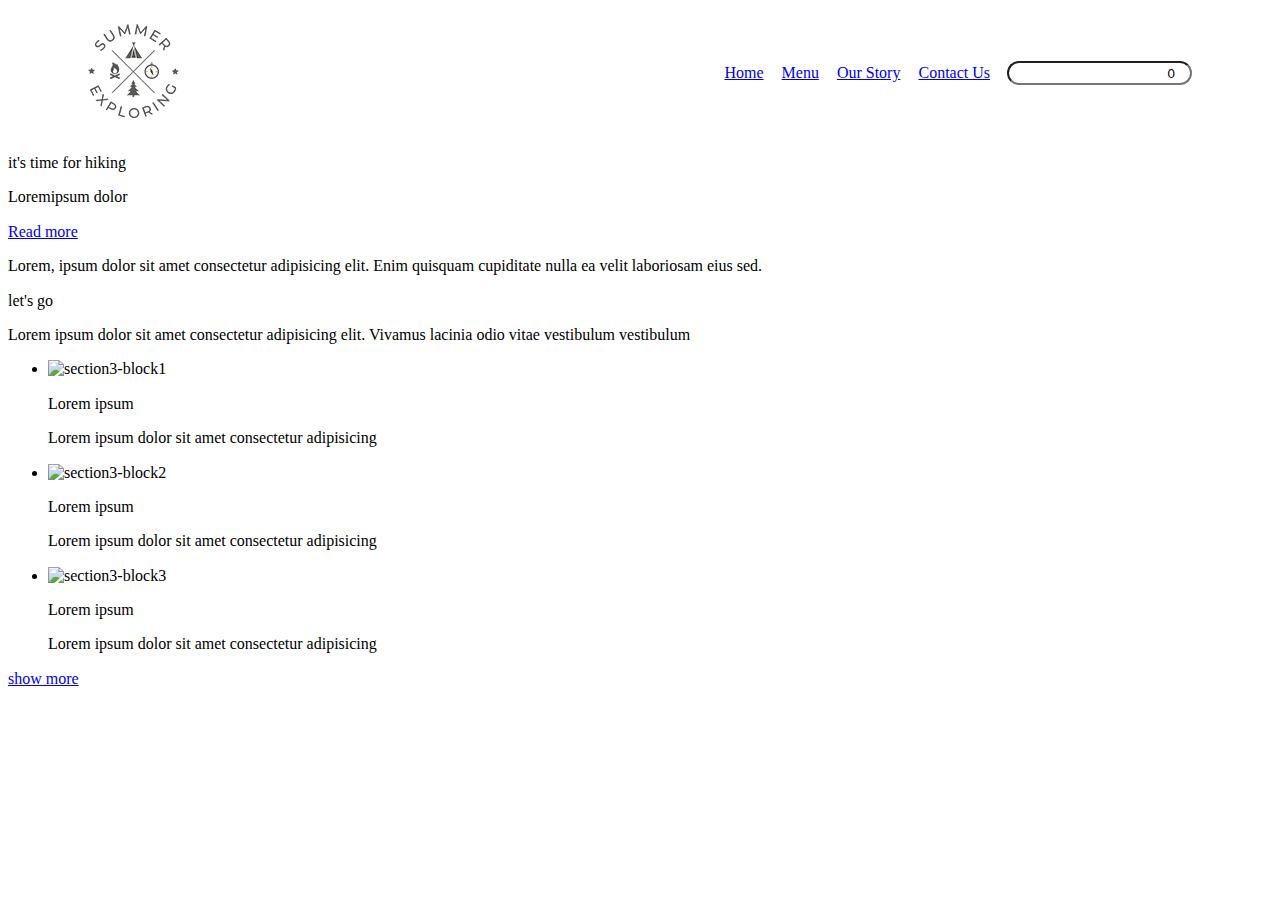
==== index.html @ e656af7c "after forgotten" ====
<!DOCTYPE html>
<html lang="en">
  <head>
    <meta charset="UTF-8" />
    <link rel="stylesheet" href="./styles/normalize.css" />
    <link rel="stylesheet" href="./styles/index.css" />
    <title>My first page</title>
  </head>
  <body>
    <header class="header">
      <div id="logo" class="logo">
        <img src="./img/logo.png" alt="LOGO" />
      </div>
      <div id="menu" class="menu">
        <menu>
          <li class="menu-item"><a href="#">Home</a></li>
          <li class="menu-item"><a href="#">Menu</a></li>
          <li class="menu-item"><a href="#">Our Story</a></li>
          <li class="menu-item"><a href="#">Contact Us</a></li>
        </menu>
        <div id="search" class="search">
          <form class="search-form" action="#">
            <input class="search-input" type="text" />
            <button class="button search-button">0</button>
          </form>
        </div>
      </div>
    </header>
    <section class="section2">
      <p class="section2-header">it's time for hiking</p>
      <p class="under-header">Loremipsum dolor</p>
      <a class="button read-button" href="#">Read more</a>
      <p class="descr">Lorem, ipsum dolor sit amet consectetur adipisicing elit. Enim quisquam cupiditate nulla ea velit laboriosam eius sed.</p>
    </section>
    <section class="section3">
      <p class="let">let's go</p>
      <p class="under-let">Lorem ipsum dolor sit amet consectetur adipisicing elit. Vivamus lacinia odio vitae vestibulum vestibulum</p>
      <ul class="lorem">
        <li><img src="./img/section3-block1.png" alt="section3-block1"><p>Lorem ipsum</p><p>Lorem ipsum dolor sit amet consectetur adipisicing</p></li>
        <li><img src="./img/section3-block2.png" alt="section3-block2"><p>Lorem ipsum</p><p>Lorem ipsum dolor sit amet consectetur adipisicing</p></li>
        <li><img src="./img/section3-block3.png" alt="section3-block3"><p>Lorem ipsum</p><p>Lorem ipsum dolor sit amet consectetur adipisicing</p></li>
      </ul>
      <a class="button show-button" href="#">show more</a>
    </section>
  </body>
</html>
---- styles/index.css ----
* {
  box-sizing: border-box;
}

.header {
  display: flex;
  height: 8.125rem;
  justify-content: space-between;
  align-items: center;
  margin: 0 5rem;
}

.header .menu {
  display: flex;
}

.header .menu menu {
  display: flex;
  list-style: none;
  height: 1.5rem;
  margin: 0;
}

.header .menu .menu-item {
  padding: 1px;
  margin-right: 1rem;
  height: 100%;
  display: flex;
  justify-content: center;
  align-items: center;
}

.header .search {
  display: flex;
  align-items: center;
}

.header .search form {
  height: 100%;
  margin: 0;
  position: relative;
}

.header .search-input {
  width: 100%;
  height: 1.5rem;
  border-radius: 1.5rem;
}

.header .search-button {
  position: absolute;
  height: 1.5rem;
  background-color: transparent;
  border: 0;
  border-radius: 50%;
  top: 0;
  right: 0.7rem;
}
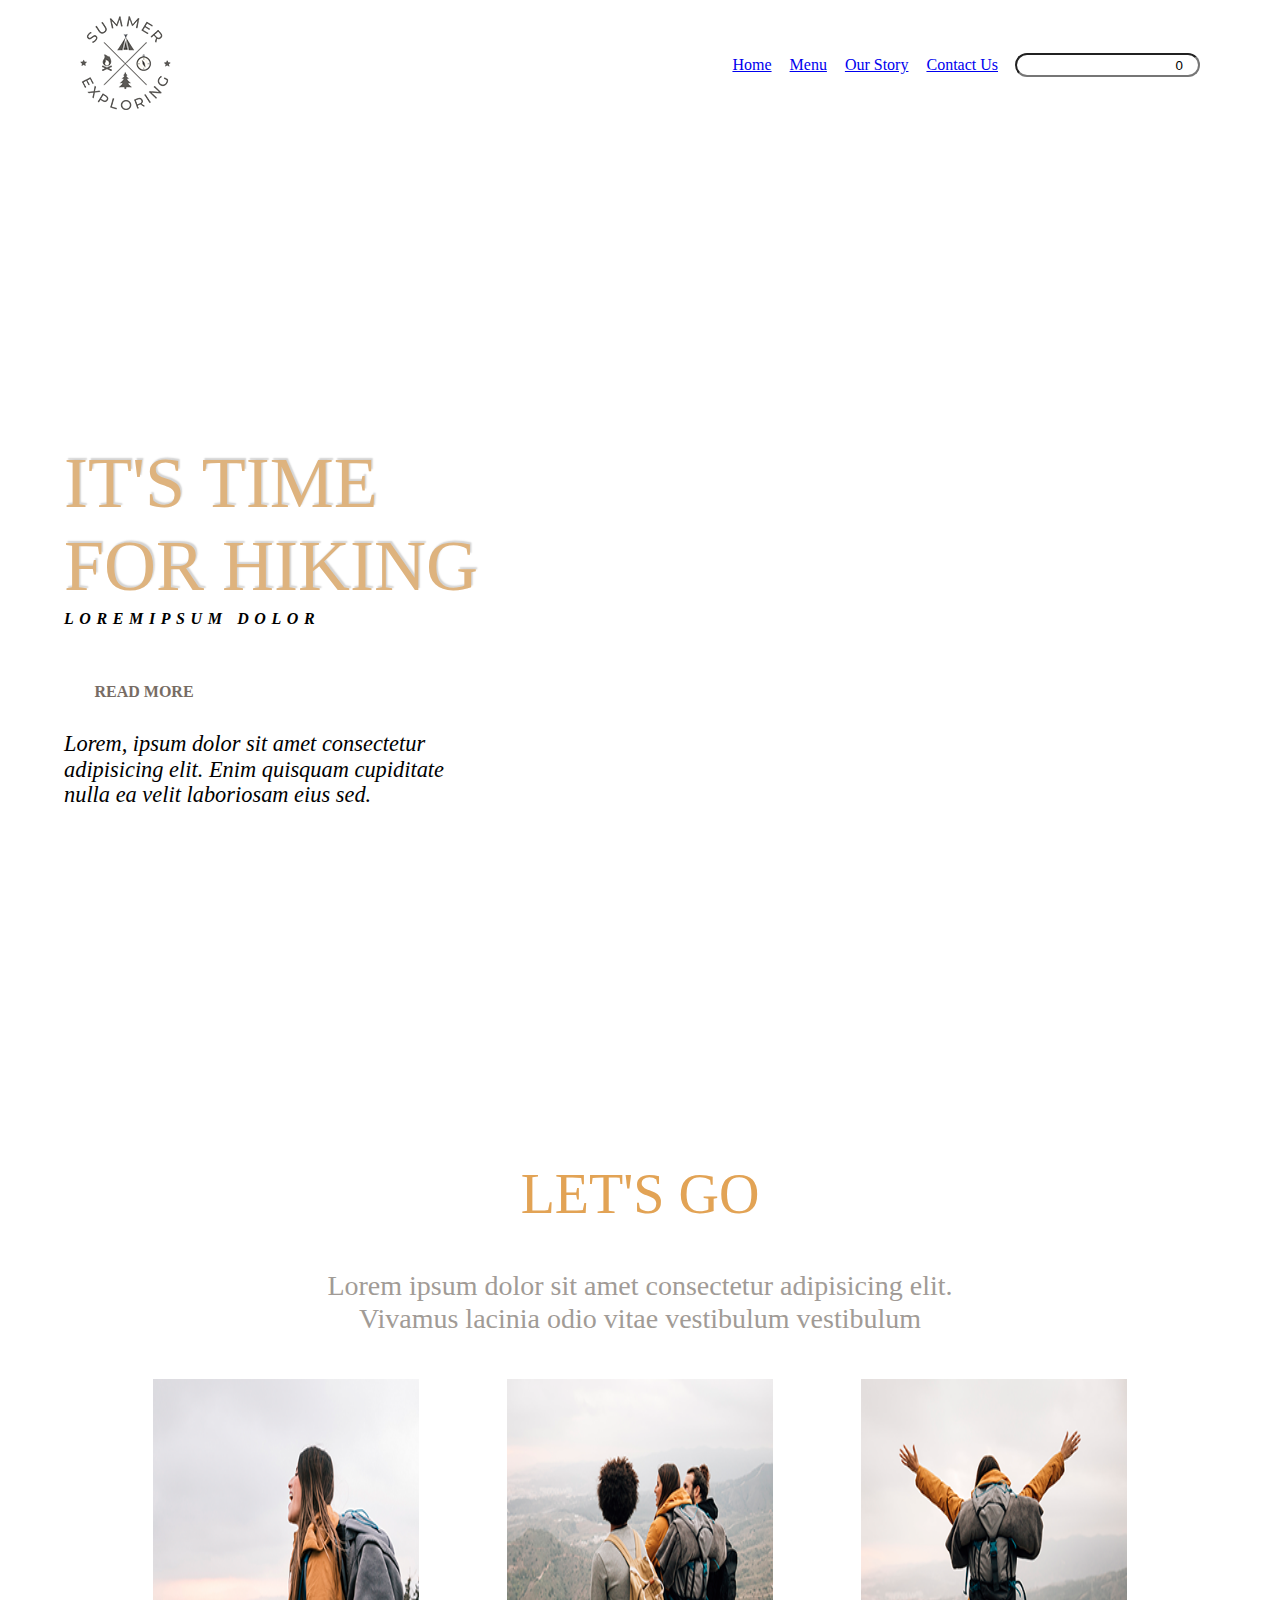
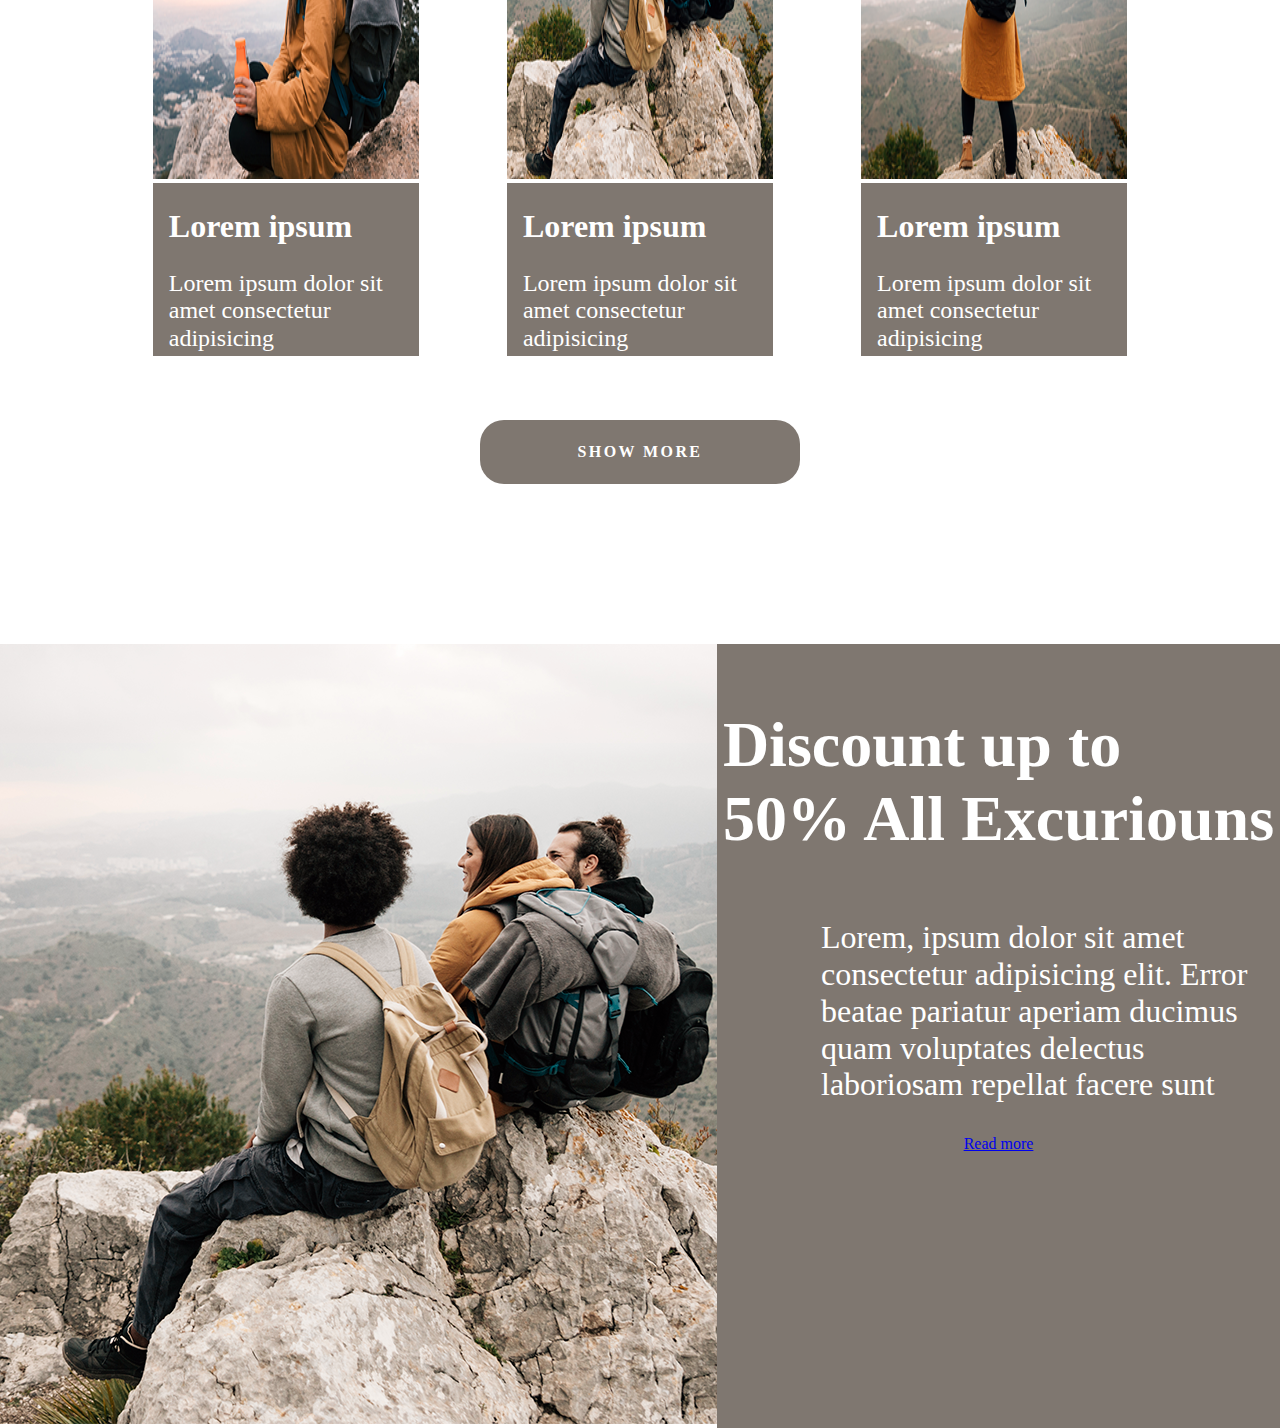
==== commit 23dfbeb0: "3sections" ====
--- a/index.html
+++ b/index.html
@@ -36,11 +36,21 @@
       <p class="let">let's go</p>
       <p class="under-let">Lorem ipsum dolor sit amet consectetur adipisicing elit. Vivamus lacinia odio vitae vestibulum vestibulum</p>
       <ul class="lorem">
-        <li><img src="./img/section3-block1.png" alt="section3-block1"><p>Lorem ipsum</p><p>Lorem ipsum dolor sit amet consectetur adipisicing</p></li>
-        <li><img src="./img/section3-block2.png" alt="section3-block2"><p>Lorem ipsum</p><p>Lorem ipsum dolor sit amet consectetur adipisicing</p></li>
-        <li><img src="./img/section3-block3.png" alt="section3-block3"><p>Lorem ipsum</p><p>Lorem ipsum dolor sit amet consectetur adipisicing</p></li>
+        <li class="section3-block"><img src="./img/section3-block1.png" alt="section3-block1" class="img"><p class="lorem2">Lorem ipsum</p><p class="under-lorem">Lorem ipsum dolor sit amet consectetur adipisicing</p></li>
+        <li class="section3-block"><img src="./img/section3-block2.png" alt="section3-block2" class="img"><p class="lorem2">Lorem ipsum</p><p class="under-lorem">Lorem ipsum dolor sit amet consectetur adipisicing</p></li>
+        <li class="section3-block"><img src="./img/section3-block3.png" alt="section3-block3" class="img"><p class="lorem2">Lorem ipsum</p><p class="under-lorem">Lorem ipsum dolor sit amet consectetur adipisicing</p></li>
       </ul>
       <a class="button show-button" href="#">show more</a>
     </section>
+    <section class="section4">
+      <div class="section4-img">
+        <img src="./img/section4-img.png" alt="img">
+      </div>
+      <div class="section4-text">
+      <p class="section4-text-header">Discount up to <br>50% All Excuriouns</p>
+      <p class="section4-lorem">Lorem, ipsum dolor sit amet consectetur adipisicing elit. Error beatae pariatur aperiam ducimus quam voluptates delectus laboriosam repellat facere sunt</p>
+      <a class="button read-button1" href="#">Read more</a>
+      </div>
+    </section>
   </body>
 </html>--- a/styles/index.css
+++ b/styles/index.css
@@ -56,3 +56,156 @@
   top: 0;
   right: 0.7rem;
 }
+
+.section2 {
+  height: 61rem;
+  padding-top: 15rem;  
+  background: no-repeat url(/Progects/first/img/background-second.png);
+  background-size: 100%;
+}
+
+.section2 .section2-header {
+  margin-left: 4rem;
+  text-transform: uppercase;
+  font-size: 4.5rem;
+  height: 9.5rem;
+  width: 28rem;
+  font-family: Georgia, 'Times New Roman', Times, serif;
+  margin-bottom: 0rem;
+  color: #deb37e;
+  text-shadow: 0.1rem -0.1rem 0.1rem lightgray;
+  }
+
+.section2 .under-header {
+  margin-left: 4rem;
+  text-transform: uppercase;
+  font-style: italic;
+  font-family: Georgia, 'Times New Roman', Times, serif;
+  font-weight: bold;
+  letter-spacing: 0.35rem;
+}  
+
+
+.section2 .read-button {
+  margin-left: 4rem;
+  display: flex;
+  align-items: center;
+  justify-content: center;
+  margin-top: 3rem;
+  background-color: rgb(255, 255, 255);
+  border: 0px solid #000;
+  border-radius: 1.5rem;
+  width: 10rem;
+  height: 2rem;
+  font-weight: bolder;
+  text-transform: uppercase;
+  color: #776c64;
+  text-decoration: none;
+}
+.section2 .descr {
+  margin-left: 4rem;
+  font-style: italic;
+  font-size: 1.4rem;
+  width: 25rem;
+}
+.section3 {
+display: flex;
+align-items: center;
+flex-direction: column;
+background: bottom left no-repeat url(/Progects/first/img/shadow.png);
+padding-bottom: 10rem;
+}
+
+.section3 .let {
+  text-transform: uppercase;
+  font-size: 3.5rem;
+  color: #e2a355;
+  margin-bottom: 1rem;
+}
+
+.section3 .under-let {
+  font-size: 1.75rem;
+  width: 45rem;
+  text-align: center;
+  color: #a19b96;
+}
+
+.section3 .lorem {
+  list-style: none;
+  display: flex;
+  padding: 0 8.5%;
+}
+
+.section3 .lorem .section3-block {
+  margin: 0 2.75rem;
+
+}
+
+.section3 .lorem .img {
+  height: 400px;
+  width: 100%;
+ }
+
+.section3 .lorem .lorem2 {
+  display: flex;
+  font-size: 2rem;
+  color: #FFFFFF;
+  font-weight: bold;
+  background-color: #7f7770;
+  margin: 0;
+  height: 5.4rem;
+  align-items: center;
+  padding-left: 1rem;
+}
+
+.section3 .lorem .under-lorem{
+  display: flex;
+  font-size: 1.5rem;
+  color: #FFFFFF;
+  background-color: #7f7770;
+  margin: 0;
+  height: 5.4rem;
+  padding-left: 1rem;
+}
+
+.section3 .show-button {
+  display: flex;
+  align-items: center;
+  justify-content: center;
+  margin-top: 3rem;
+  background-color: #7f7770;
+  border: 0px solid #000;
+  border-radius: 1.5rem;
+  width: 20rem;
+  height: 4rem;
+  font-weight: bolder;
+  text-transform: uppercase;
+  color: #ffffff;
+  text-decoration: none;
+  letter-spacing: 0.15rem;
+}
+
+.section4 {
+  display: flex;
+}
+
+.section4 .section4-text{
+  display: flex;
+  flex-direction: column;
+  align-content: center;
+  align-items: center;
+  background: #7f7770;
+}
+
+.section4 .section4-text .section4-text-header {
+  color: #ffffff;
+  font-weight: bold;
+  font-size: 4rem;
+}
+
+.section4 .section4-text .section4-lorem {
+  color: #ffffff;
+  font-size: 2rem;
+  margin-left: 6.5rem;
+  margin-top: 0;
+}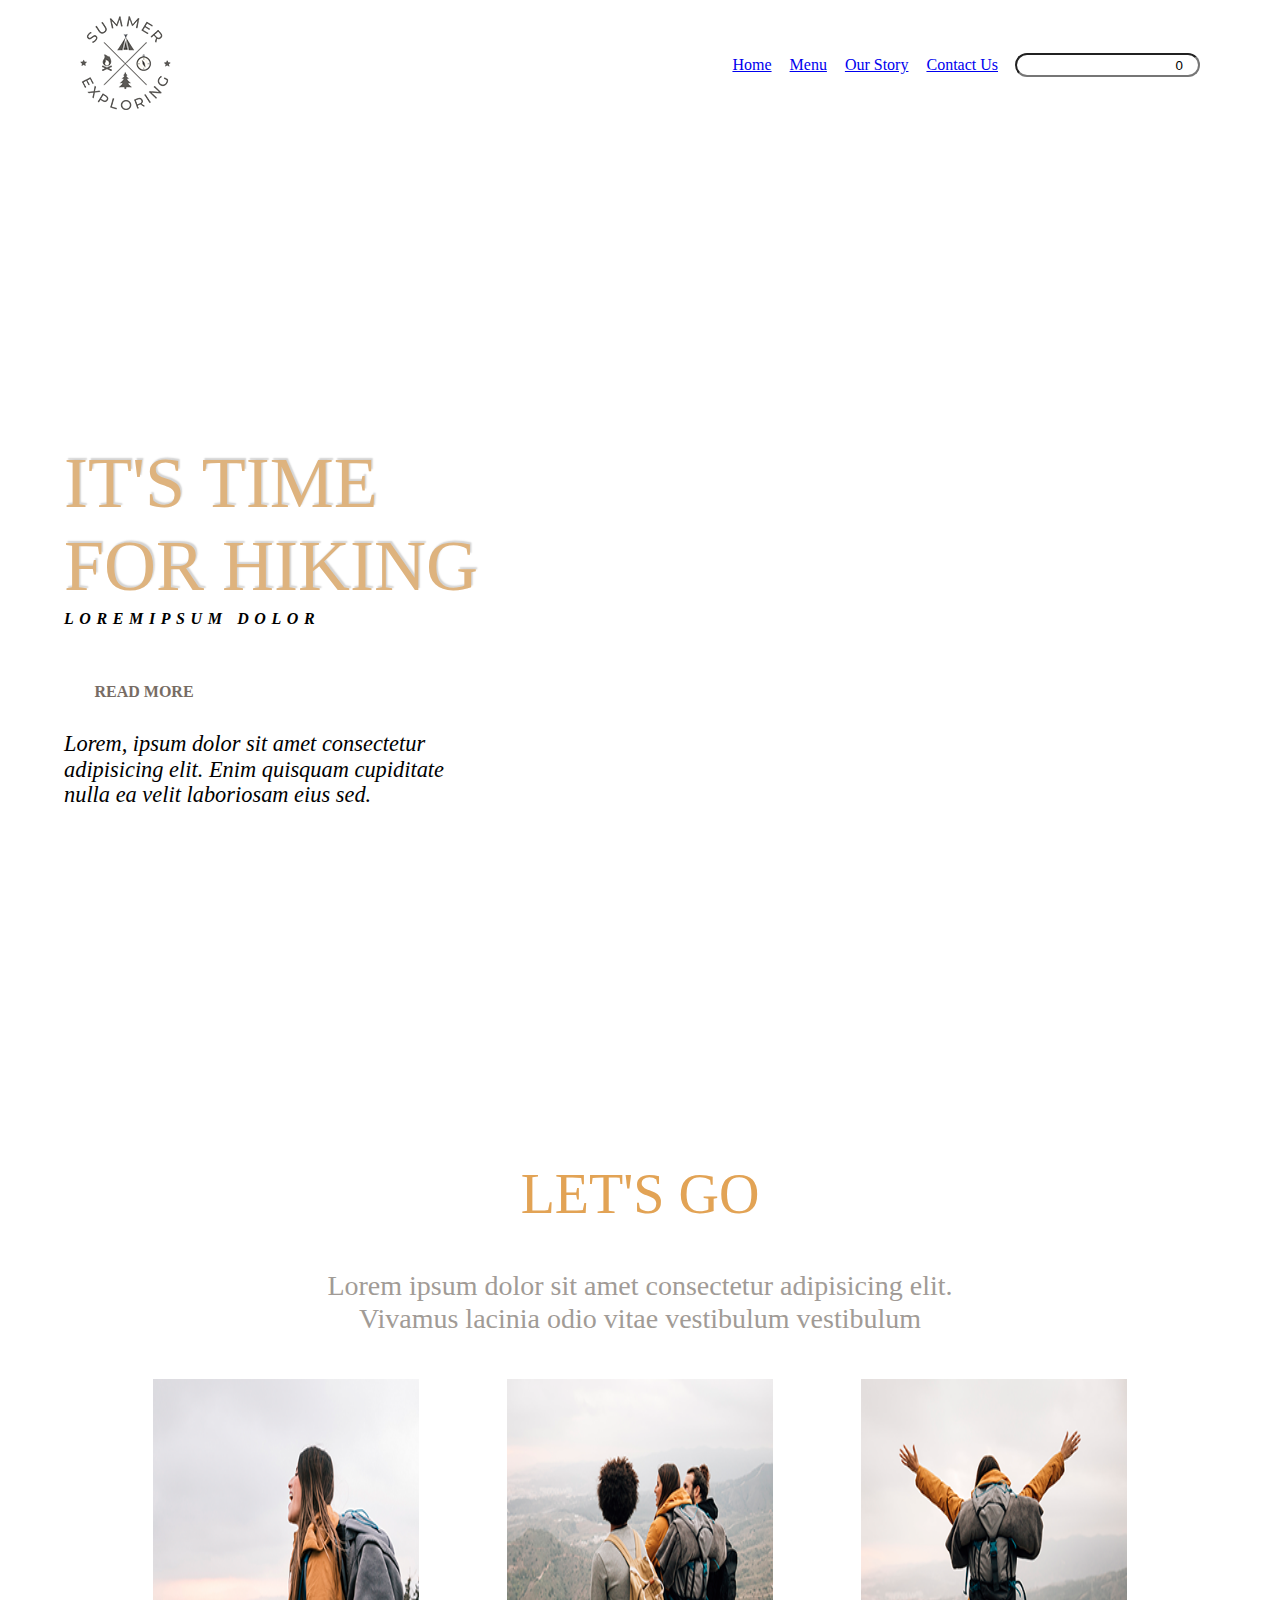
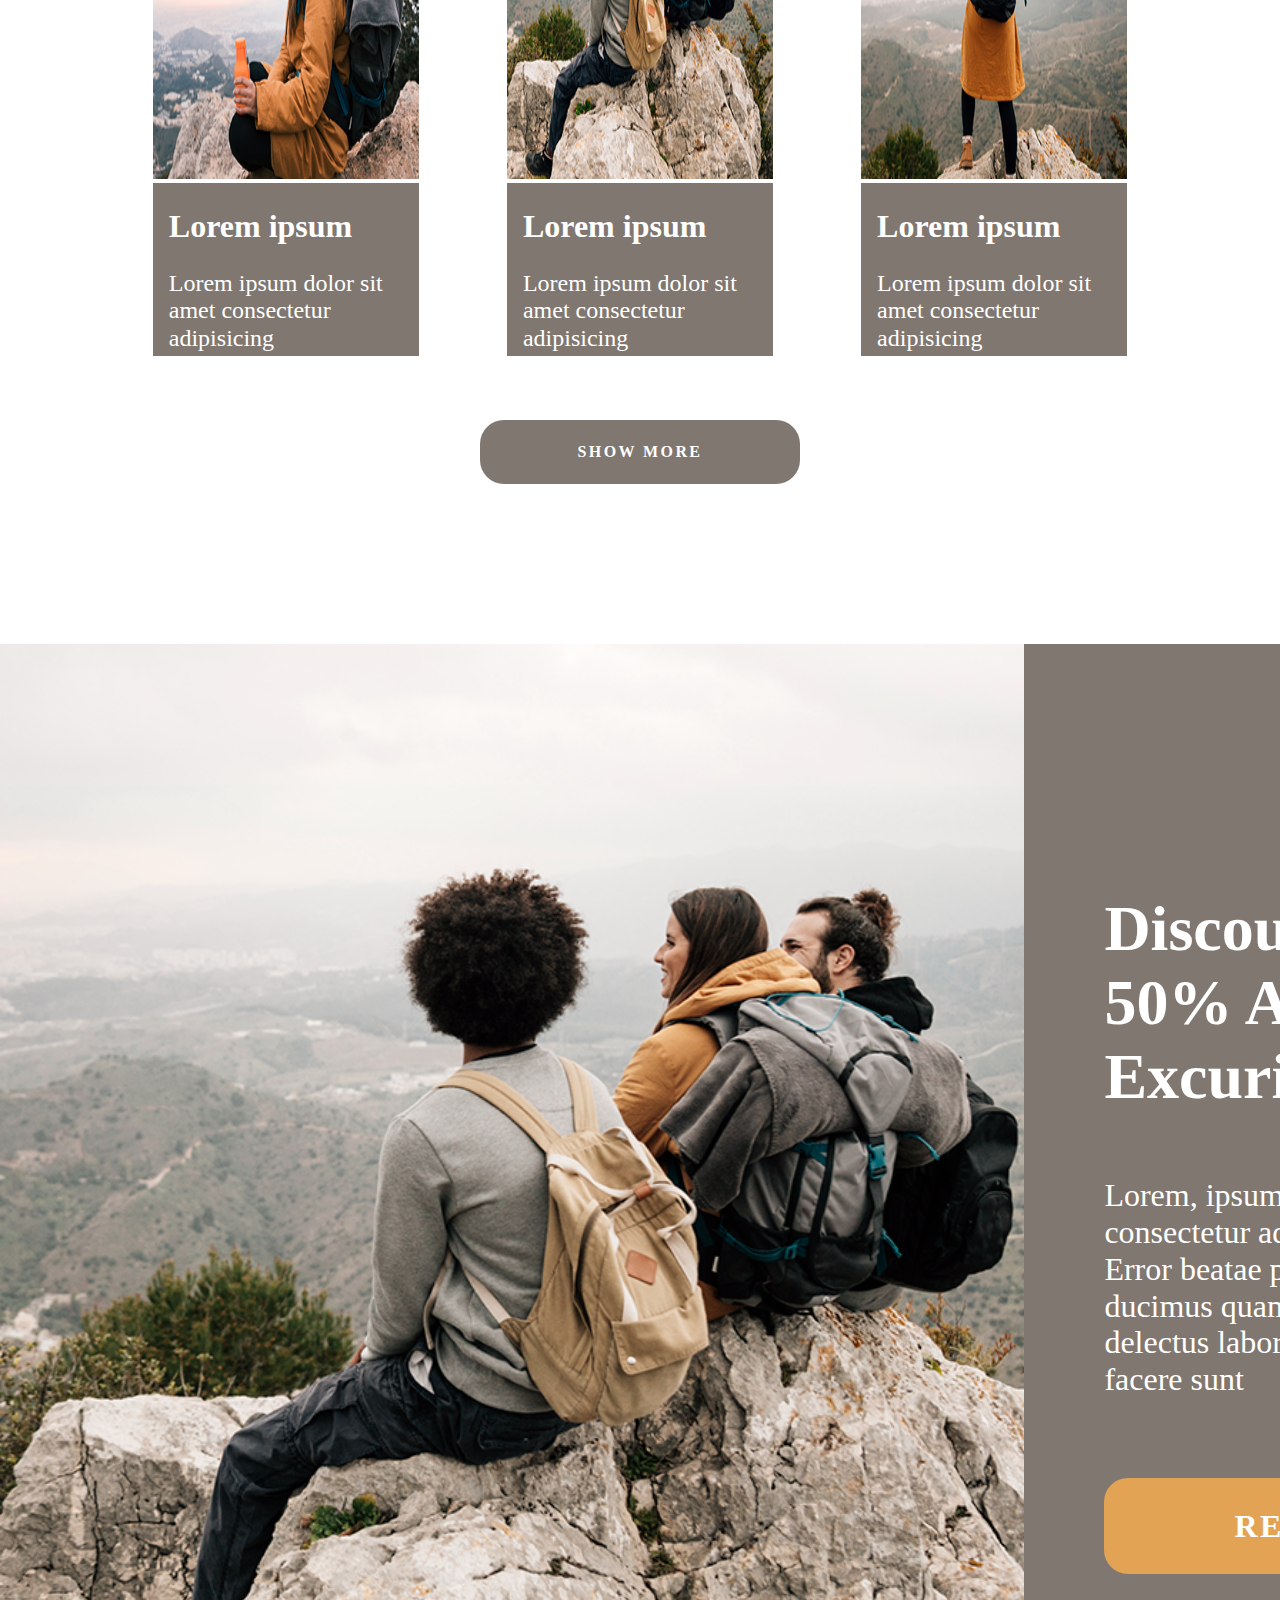
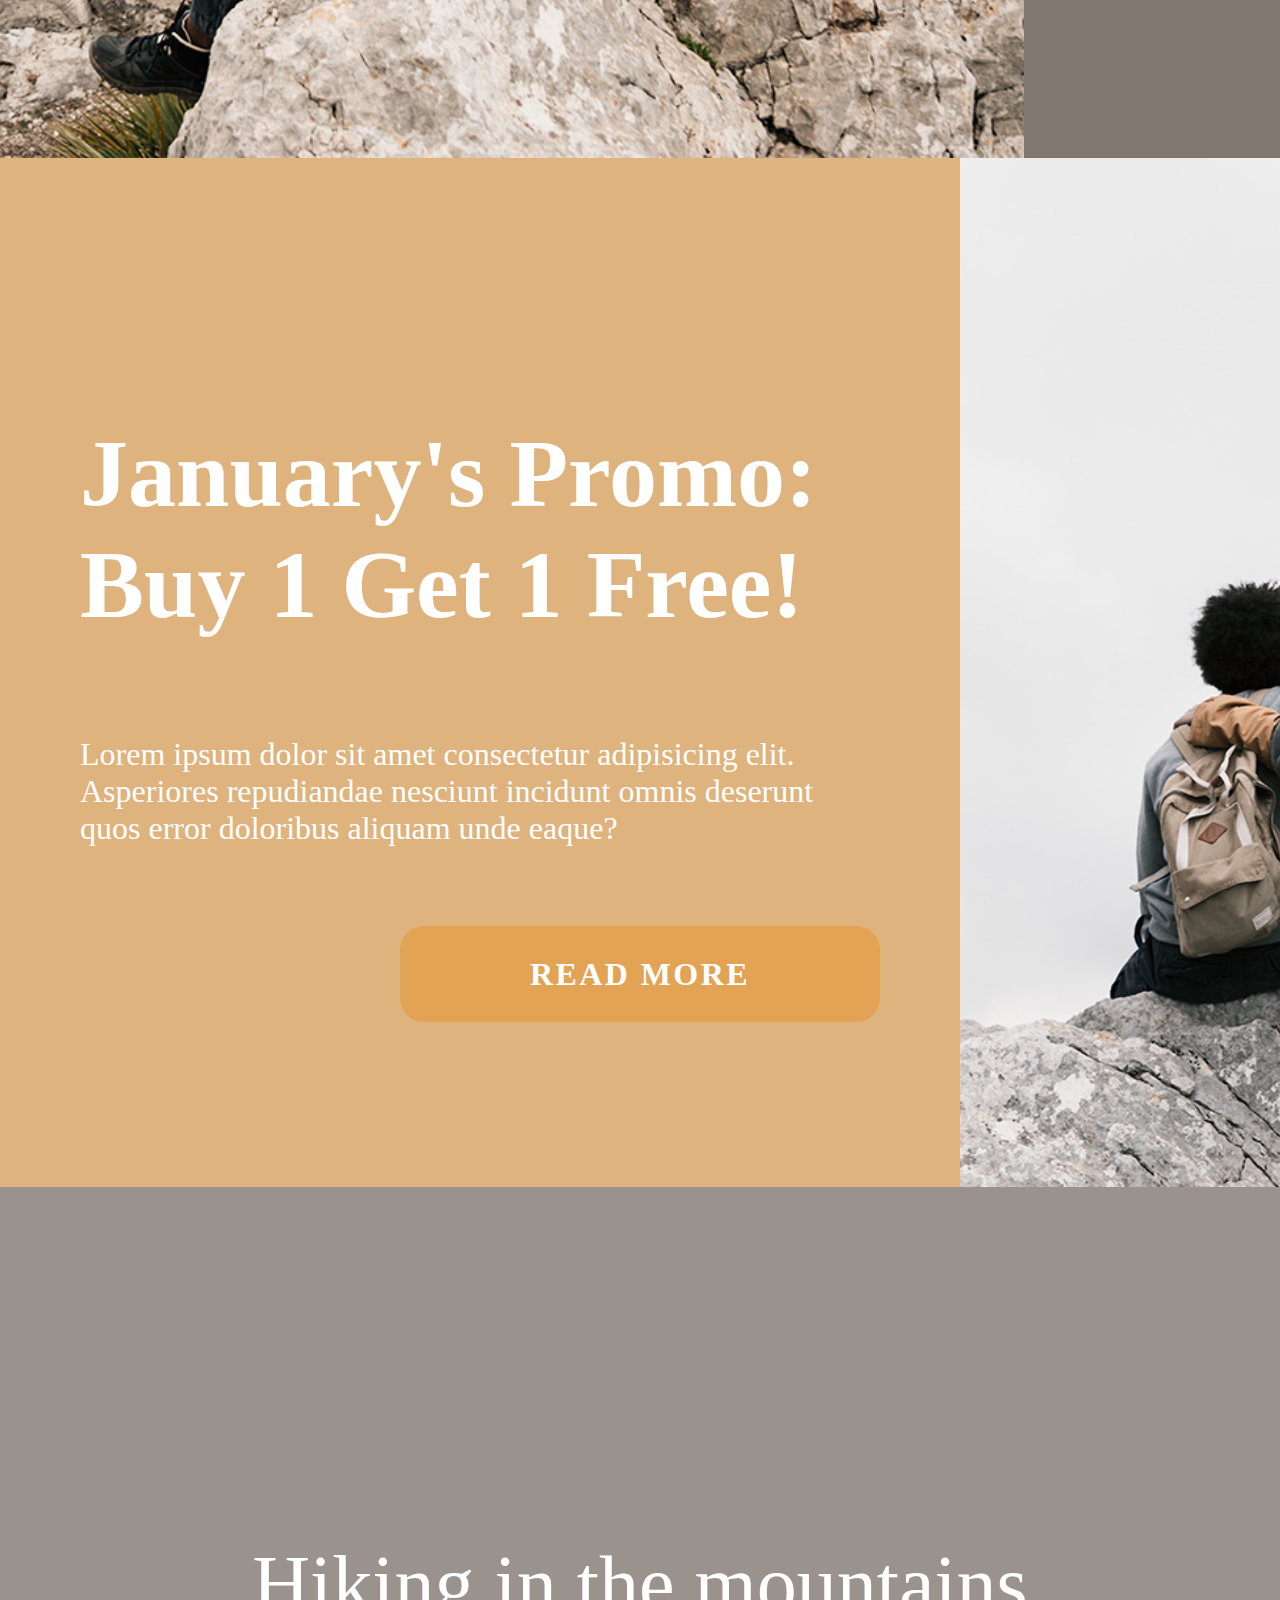
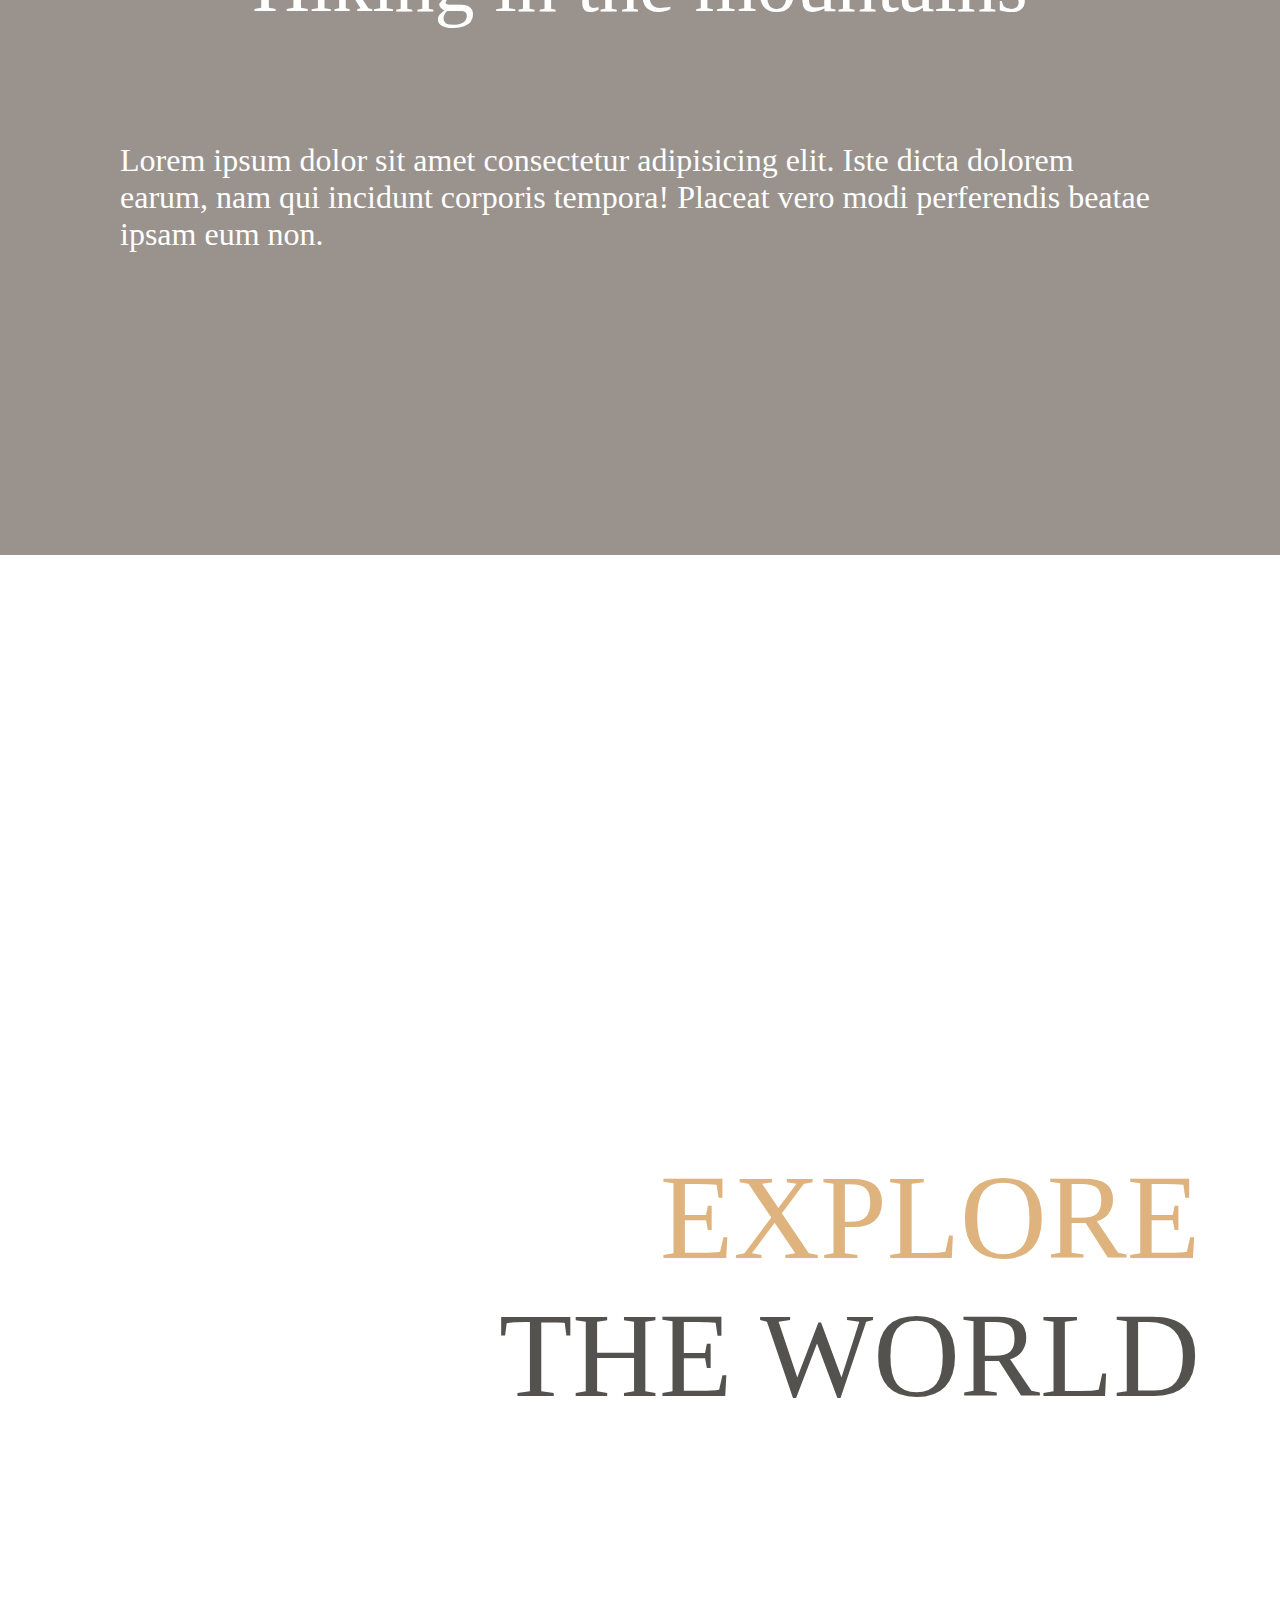
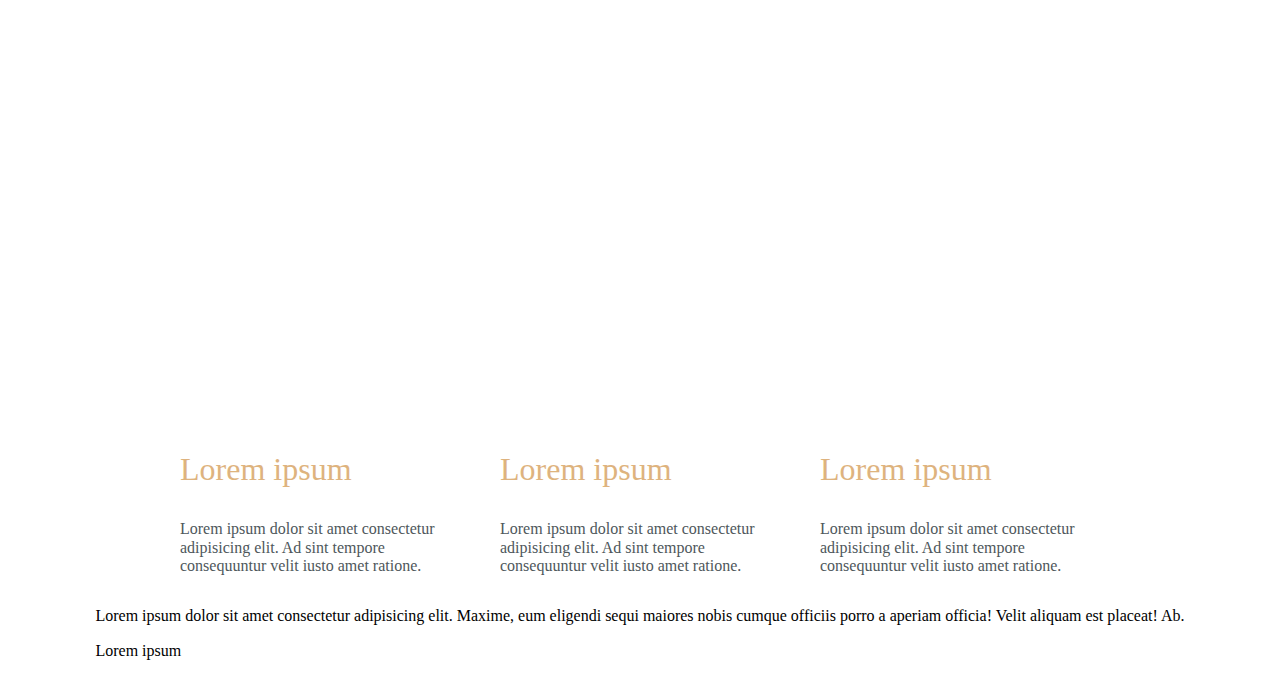
==== commit aa30002a: "section8" ====
--- a/index.html
+++ b/index.html
@@ -44,7 +44,7 @@
     </section>
     <section class="section4">
       <div class="section4-img">
-        <img src="./img/section4-img.png" alt="img">
+        <img src="./img/section4-img.png" alt="img" id="section4img">
       </div>
       <div class="section4-text">
       <p class="section4-text-header">Discount up to <br>50% All Excuriouns</p>
@@ -52,5 +52,34 @@
       <a class="button read-button1" href="#">Read more</a>
       </div>
     </section>
+    <section class="section5">
+      <div class="section5-text">
+        <p class="section5-text-header">January's Promo: Buy 1 Get 1 Free!</p>
+        <p class="section5-lorem">Lorem ipsum dolor sit amet consectetur adipisicing elit. Asperiores repudiandae nesciunt incidunt omnis deserunt quos error doloribus aliquam unde eaque?</p>
+        <a class="button read-button2" href="#">Read more</a>
+      </div>
+      <div class="section5-img">
+        <img src="./img/section5-img.png" alt="img" class="section5img">
+      </div>
+    </section>
+    <section class="section6">
+      <p class="section6-header">Hiking in the mountains</p>
+      <p class="section6-under">Lorem ipsum dolor sit amet consectetur adipisicing elit. Iste dicta dolorem earum, nam qui incidunt corporis tempora! Placeat vero modi perferendis beatae ipsam eum non.</p>
+    </section>
+    <section class="section7">
+      <p class="explore">explore</p>
+      <p class="world">the world</p>
+    </section>
+    <section class="section8">
+      <div class="three">
+        <div><p class="lore">Lorem ipsum</p><p class="long">Lorem ipsum dolor sit amet consectetur adipisicing elit. Ad sint tempore consequuntur velit iusto amet ratione.</p></div>
+        <div><p class="lore">Lorem ipsum</p><p class="long">Lorem ipsum dolor sit amet consectetur adipisicing elit. Ad sint tempore consequuntur velit iusto amet ratione.</p></div>
+        <div><p class="lore">Lorem ipsum</p><p class="long">Lorem ipsum dolor sit amet consectetur adipisicing elit. Ad sint tempore consequuntur velit iusto amet ratione.</p></div>
+      </div>
+      <div>
+        <p class="quote">Lorem ipsum dolor sit amet consectetur adipisicing elit. Maxime, eum eligendi sequi maiores nobis cumque officiis porro a aperiam officia! Velit aliquam est placeat! Ab.</p>
+        <p class="under quote">Lorem ipsum</p>
+      </div>
+    </section>
   </body>
 </html>--- a/styles/index.css
+++ b/styles/index.css
@@ -189,11 +189,23 @@
   display: flex;
 }
 
+.section4 .section4-img {
+  width: 128.738rem;
+  display: flex;
+  height: 69.65rem;
+}
+
+.section4 .section4-img .section4img {
+  width: 100%;
+  height: 100%;
+}
+
 .section4 .section4-text{
   display: flex;
   flex-direction: column;
-  align-content: center;
-  align-items: center;
+  align-items: flex-start;
+  justify-content: center;
+  padding-left: 5rem;
   background: #7f7770;
 }
 
@@ -206,6 +218,157 @@
 .section4 .section4-text .section4-lorem {
   color: #ffffff;
   font-size: 2rem;
-  margin-left: 6.5rem;
   margin-top: 0;
+  margin-right: 5rem;
+}
+
+.section4 .section4-text .read-button1 {
+  display: flex;
+  align-items: center;
+  justify-content: center;
+  margin-top: 3rem;
+  background-color: #e2a355;
+  border: 0px solid #000;
+  border-radius: 1.5rem;
+  width: 30rem;
+  height: 6rem;
+  font-weight: bolder;
+  text-transform: uppercase;
+  color: #ffffff;
+  text-decoration: none;
+  letter-spacing: 0.15rem;
+  font-size: 2rem;
+}
+
+.section5{
+  display: flex;
+}
+
+.section5 .section5-text{
+  display: flex;
+  flex-direction: column;
+  align-items: flex-end;
+  justify-content: center;
+  padding-right: 5rem;
+  background: #deb37e;
+}
+
+.section5 .section5-text .section5-text-header {
+  color: #ffffff;
+  font-weight: bold;
+  font-size: 6rem;
+  width: 50rem;
+}
+
+.section5 .section5-text .section5-lorem {
+  color: #ffffff;
+  font-size: 2rem;
+  margin-top: 0;
+  margin-left: 5rem;
+  width: 50rem;
+}
+
+.section5 .section5-text .read-button2 {
+  display: flex;
+  align-items: center;
+  justify-content: center;
+  margin-top: 3rem;
+  background-color: #e2a355;
+  border: 0px solid #000;
+  border-radius: 1.5rem;
+  width: 30rem;
+  height: 6rem;
+  font-weight: bolder;
+  text-transform: uppercase;
+  color: #ffffff;
+  text-decoration: none;
+  letter-spacing: 0.15rem;
+  font-size: 2rem;
+}
+
+.section4 .section5-img {
+  width: 128.738rem;
+  display: flex;
+  height: 69.65rem;
+}
+
+.section5 .section5-img .section5img {
+  width: 58.95rem;
+  height: 100%;
+}
+
+.section6 {
+  display: flex;
+  flex-direction: column;
+  height: 60.5rem;
+  align-items: center;
+  justify-content: center;
+  background: image(./img/shadow);
+  background: #99928d;
+}
+
+.section6 .section6-header {
+font-size: 5rem;
+color: #ffffff;
+}
+
+.section6 .section6-under {
+  font-size: 2rem;
+  width: 65rem;
+  color: #ffffff
+}
+
+.section7 {
+  display: flex;
+  flex-direction: column;
+  align-items: flex-end;
+  justify-content: center;
+  background: no-repeat url(/Progects/first/img/hike.png);
+  background-size: 100%;
+  height: 91.5rem;
+}
+
+.section7 .explore {
+  color: #deb37e;
+  margin-bottom: 0;
+  font-size: 7.5rem;
+  padding-right: 5rem;
+  text-transform: uppercase;
+}
+
+.section7 .world {
+  color: #54524f;
+  margin-top: 0;
+  font-size: 7.5rem;
+  padding-right: 5rem;
+  text-transform: uppercase;
+}
+
+.section8 {
+  display: flex;
+  flex-direction: column;
+  align-items: center;
+  justify-content: center;
+}
+
+.section8 .three {
+  display: flex;
+  flex-direction: row;
+  justify-content: space-around;
+  width: 75%;
+}
+
+.section8 .three .lore {
+  color: #deb37e;
+  font-size: 2rem;
+}
+
+.section8 .three .long {
+  display: flex;
+  color: #4e575b;
+  width: 17.5rem;
+}
+
+.section8 .quote {
+ 
 }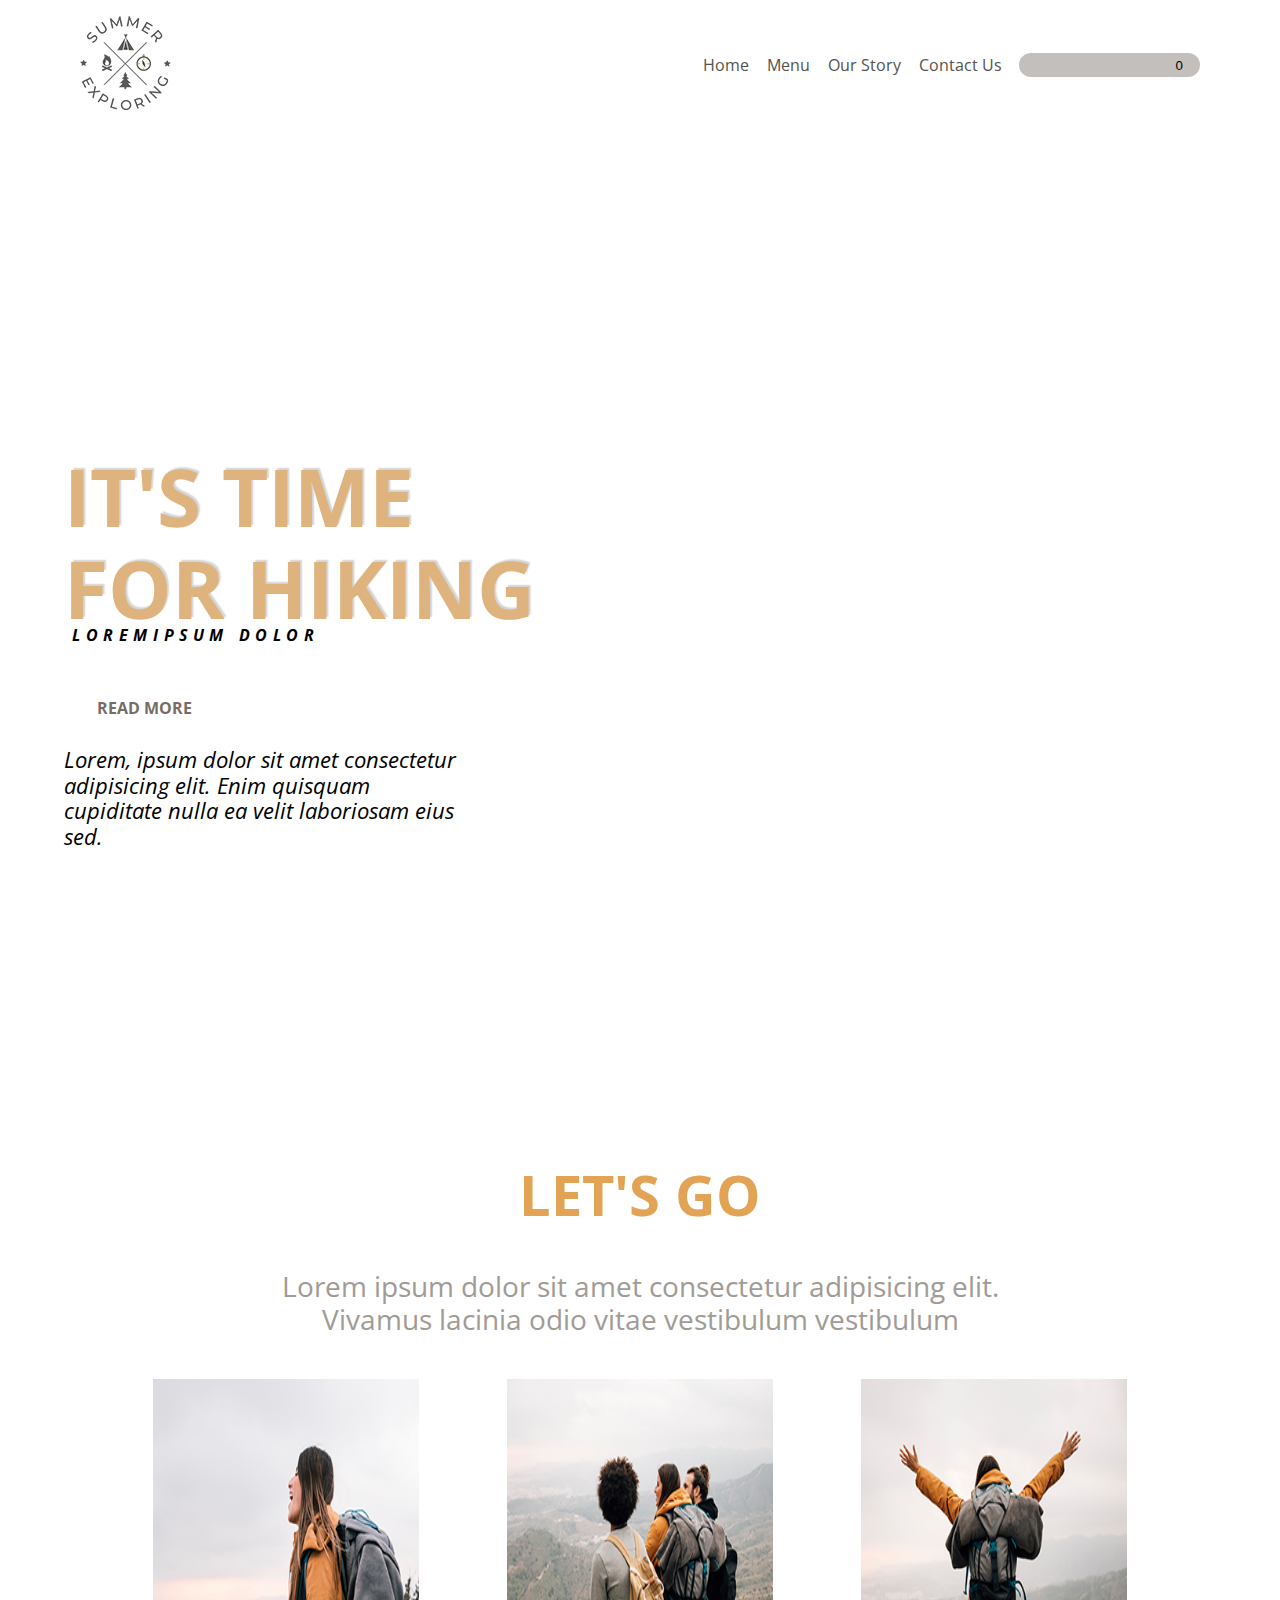
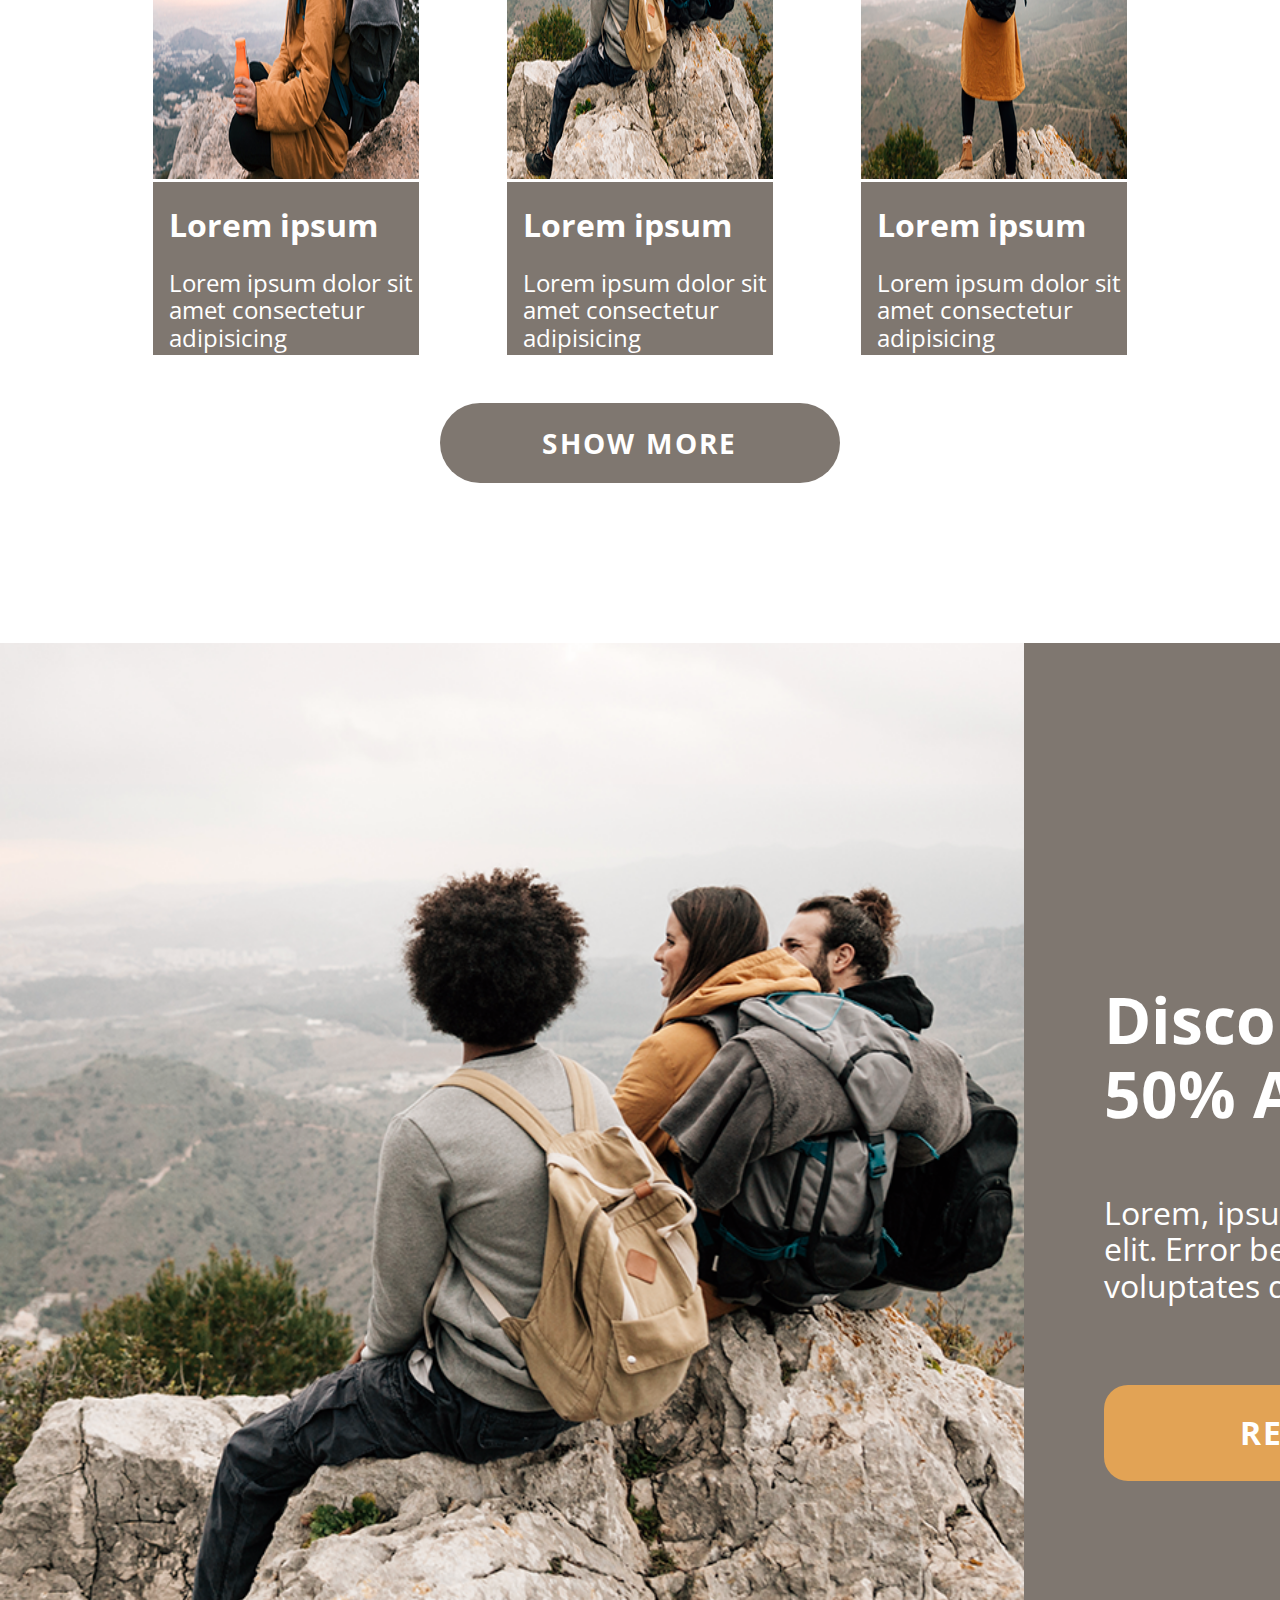
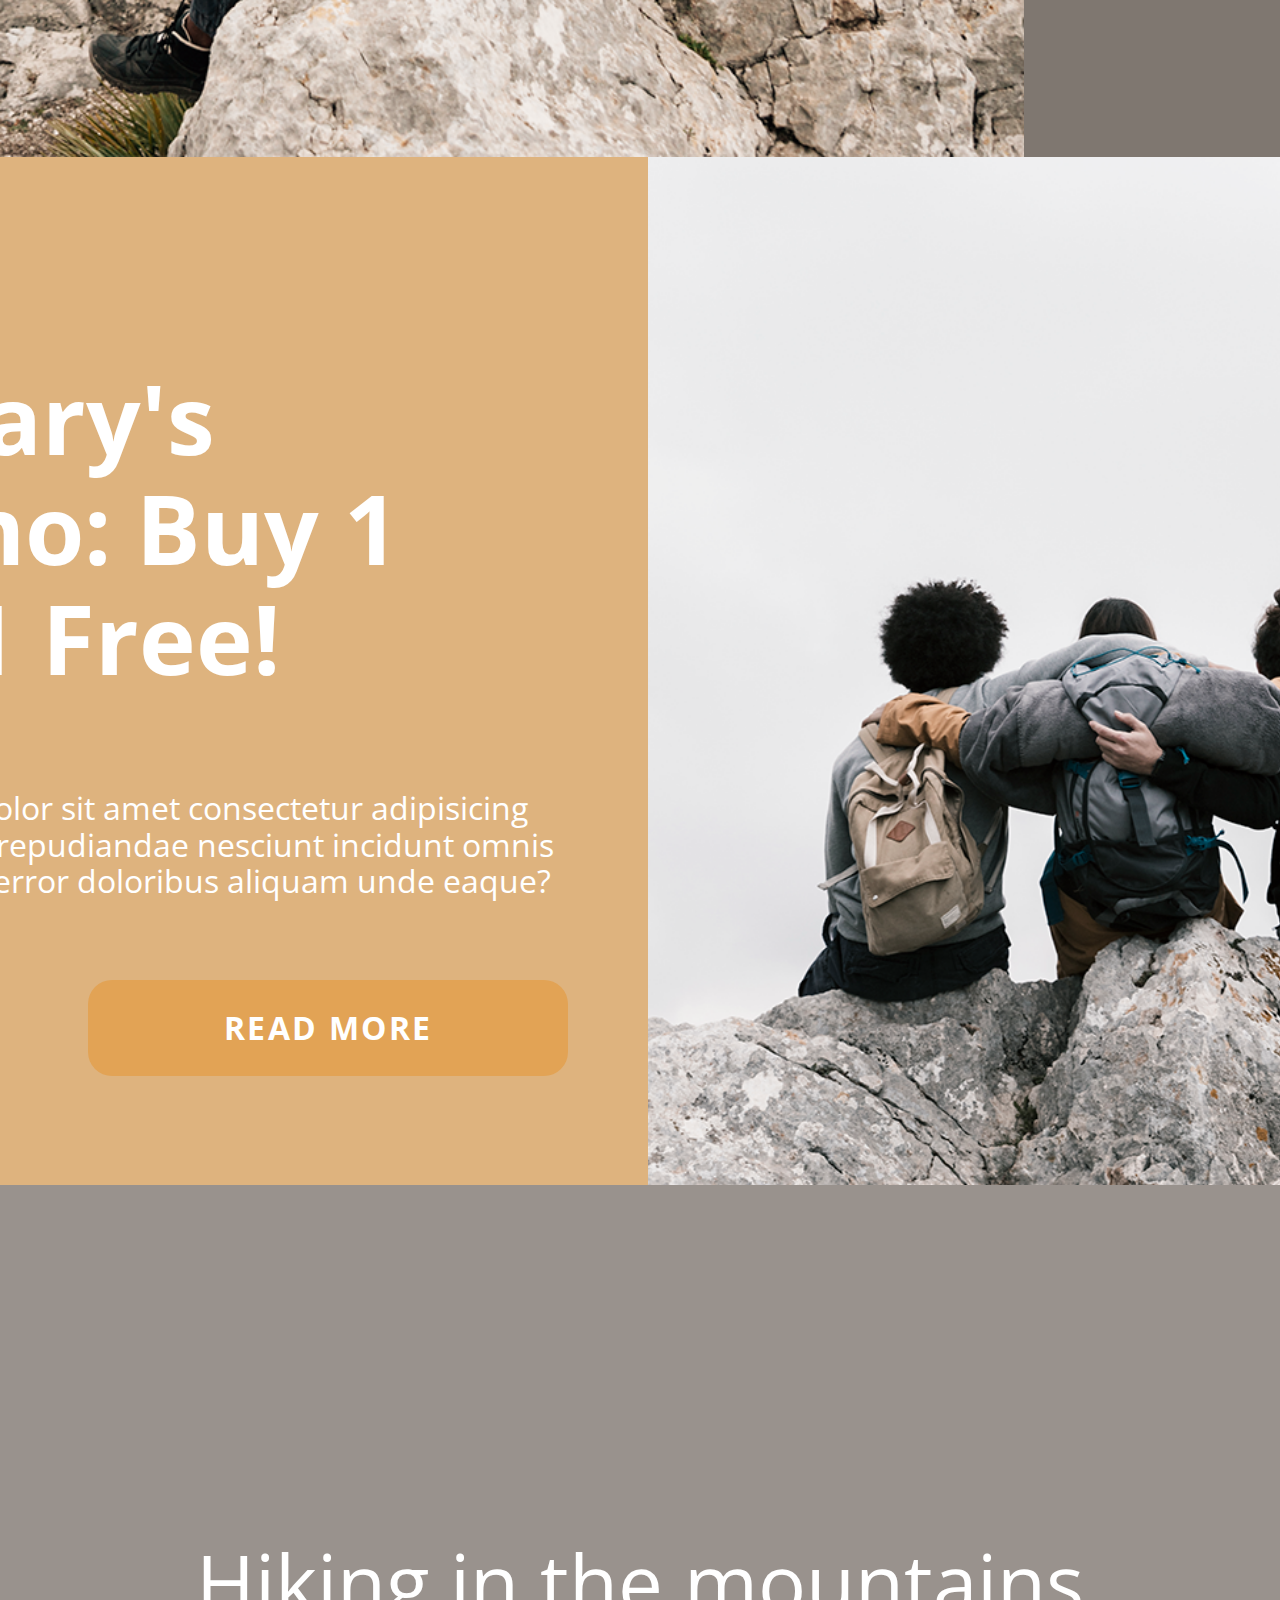
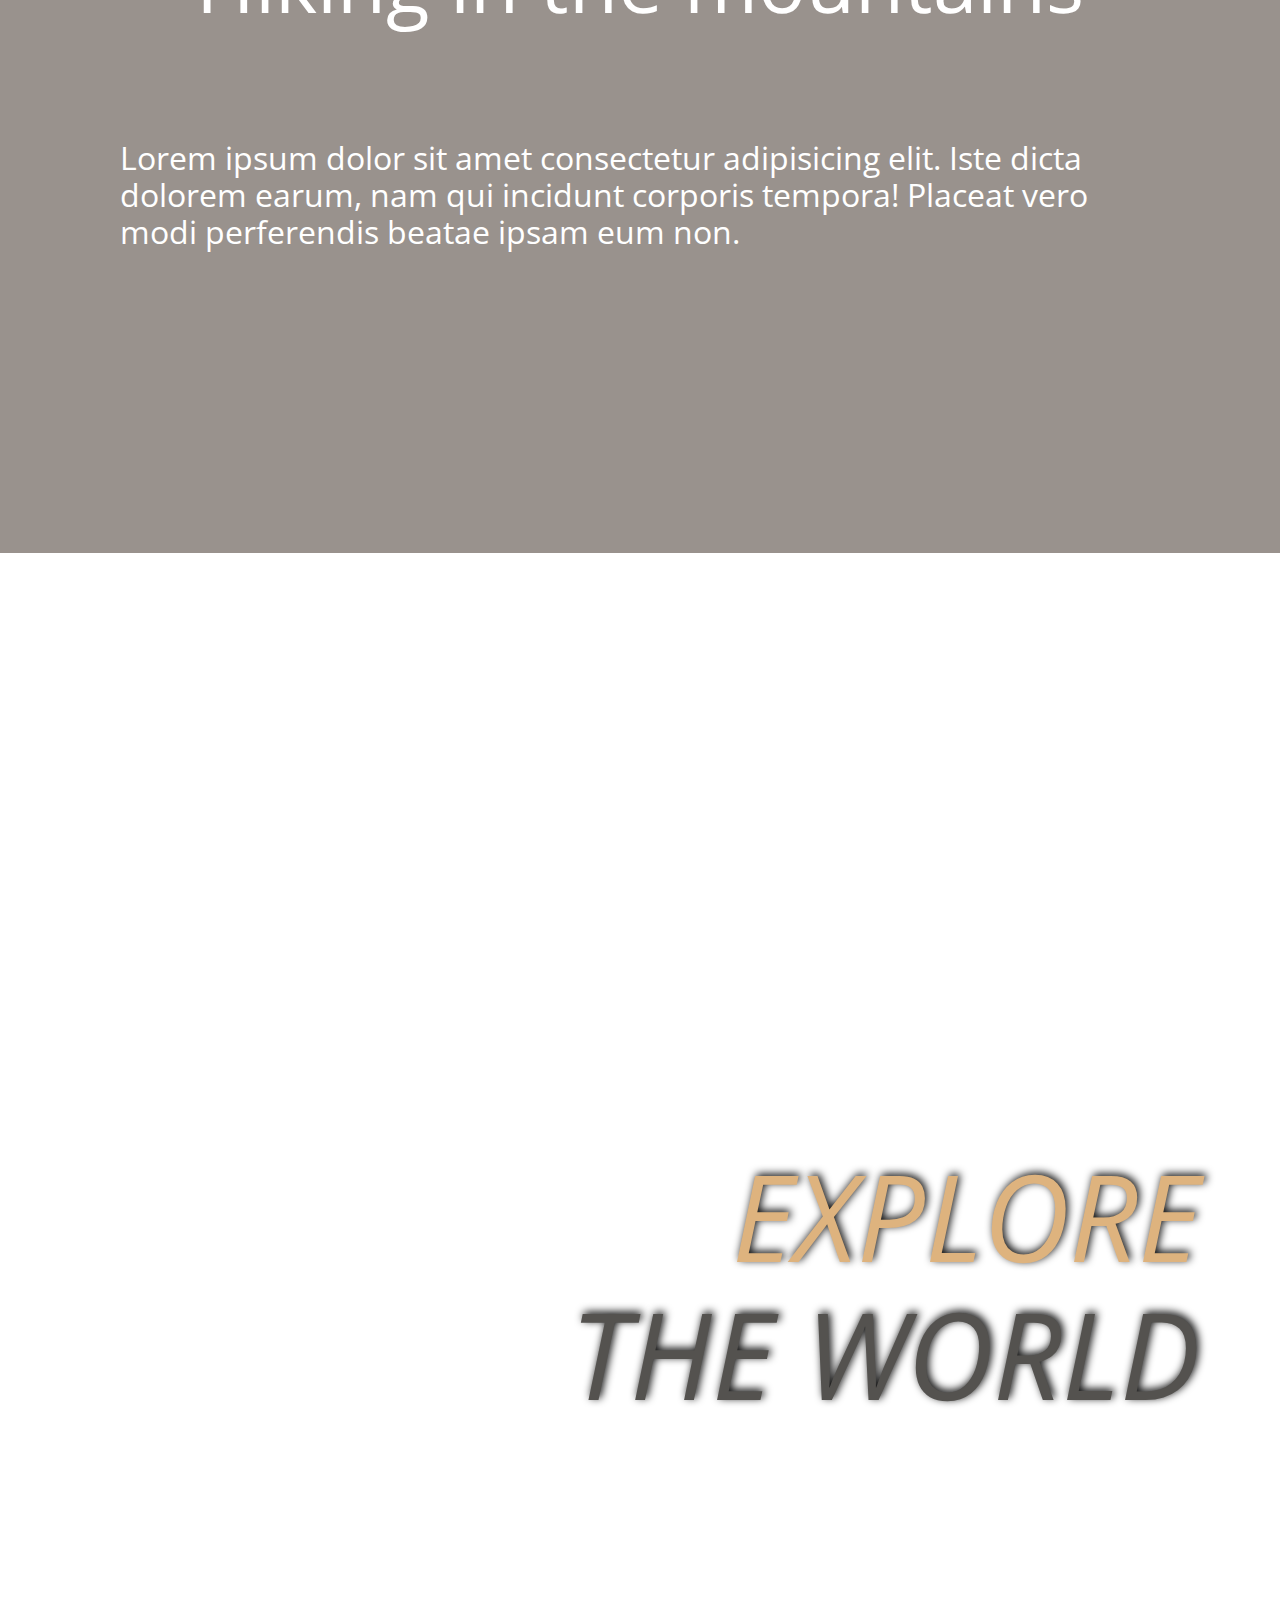
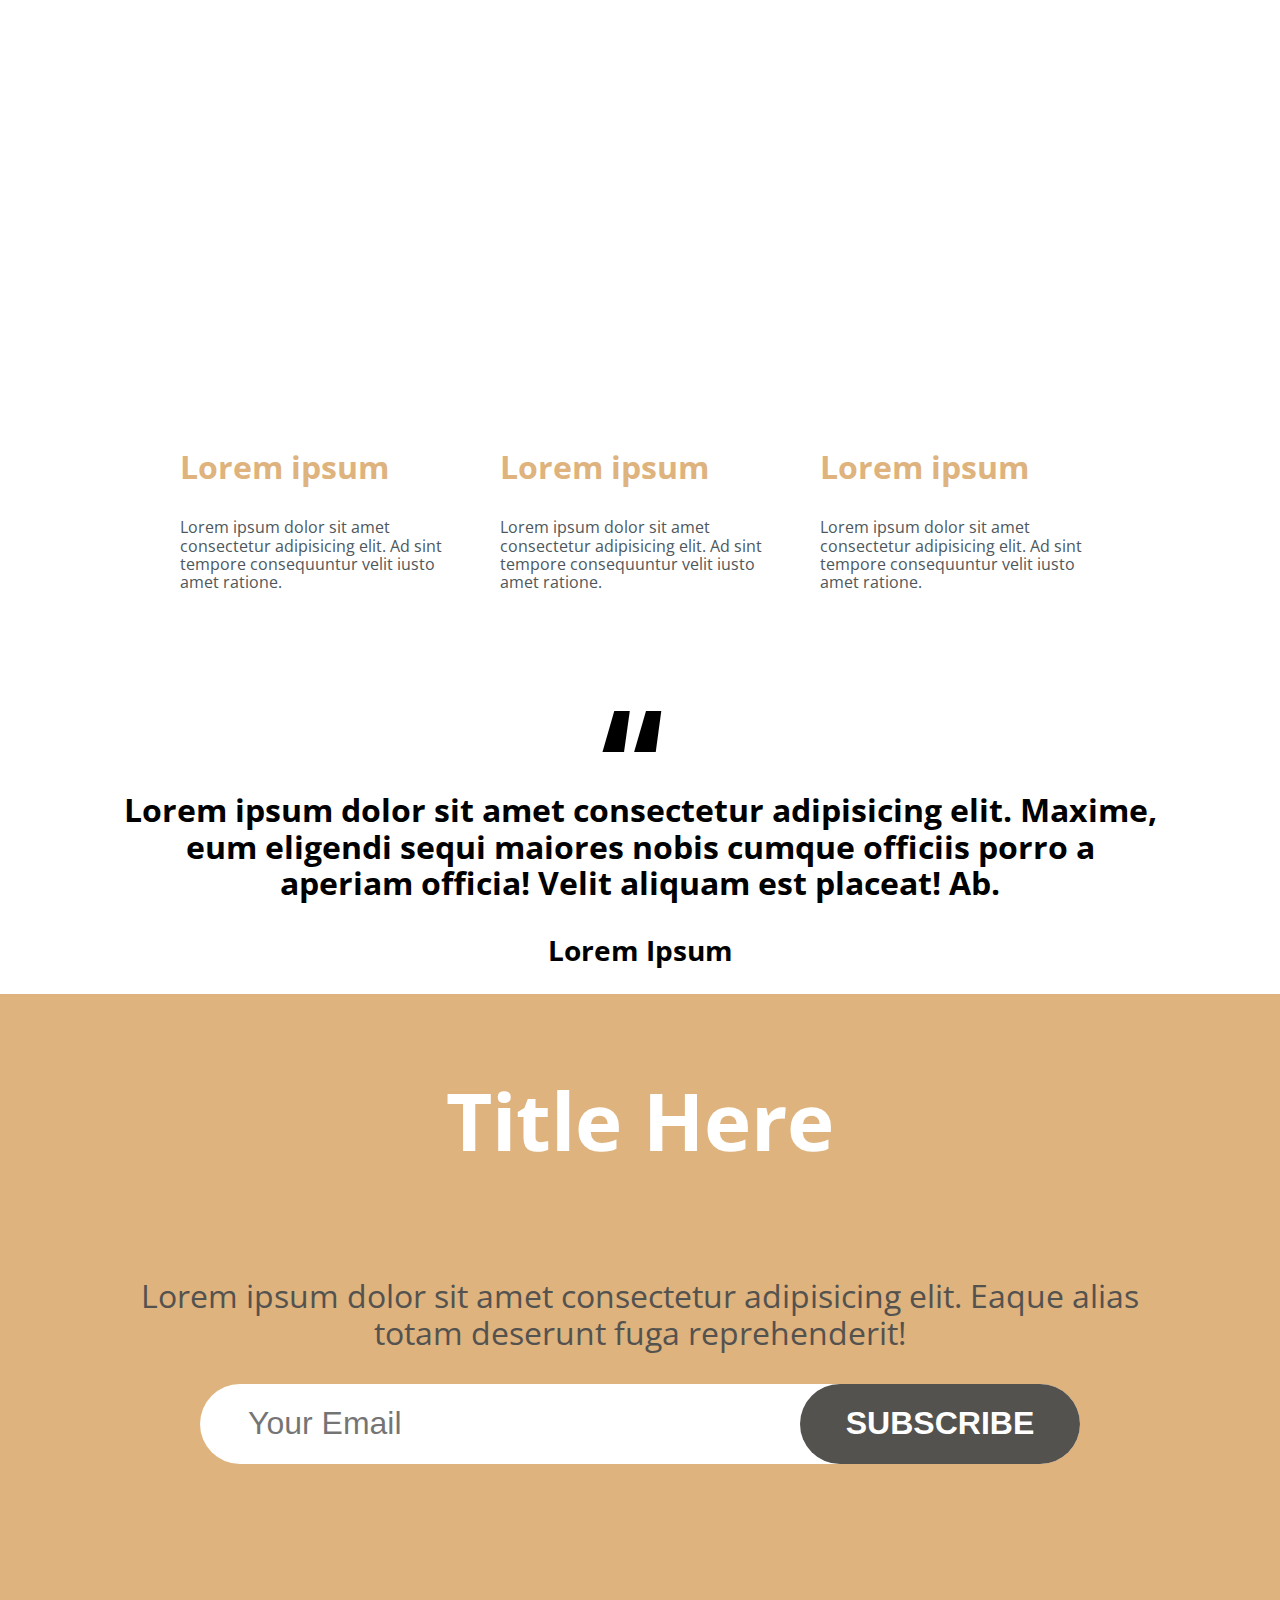
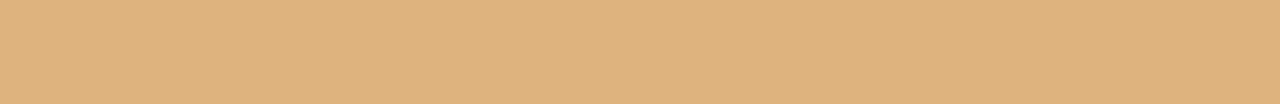
==== commit 927bb672: "Almoust" ====
--- a/index.html
+++ b/index.html
@@ -2,6 +2,8 @@
 <html lang="en">
   <head>
     <meta charset="UTF-8" />
+    <link rel="preconnect" href="https://fonts.gstatic.com">
+    <link href="https://fonts.googleapis.com/css2?family=Open+Sans:ital,wght@0,400;0,700;1,400;1,700&display=swap" rel="stylesheet">
     <link rel="stylesheet" href="./styles/normalize.css" />
     <link rel="stylesheet" href="./styles/index.css" />
     <title>My first page</title>
@@ -13,10 +15,10 @@
       </div>
       <div id="menu" class="menu">
         <menu>
-          <li class="menu-item"><a href="#">Home</a></li>
-          <li class="menu-item"><a href="#">Menu</a></li>
-          <li class="menu-item"><a href="#">Our Story</a></li>
-          <li class="menu-item"><a href="#">Contact Us</a></li>
+          <li class="menu-item"><a href="#" class="qwe">Home</a></li>
+          <li class="menu-item"><a href="#" class="qwe">Menu</a></li>
+          <li class="menu-item"><a href="#" class="qwe">Our Story</a></li>
+          <li class="menu-item"><a href="#" class="qwe">Contact Us</a></li>
         </menu>
         <div id="search" class="search">
           <form class="search-form" action="#">
@@ -77,9 +79,23 @@
         <div><p class="lore">Lorem ipsum</p><p class="long">Lorem ipsum dolor sit amet consectetur adipisicing elit. Ad sint tempore consequuntur velit iusto amet ratione.</p></div>
       </div>
       <div>
+        <p class="e">"</p>
         <p class="quote">Lorem ipsum dolor sit amet consectetur adipisicing elit. Maxime, eum eligendi sequi maiores nobis cumque officiis porro a aperiam officia! Velit aliquam est placeat! Ab.</p>
-        <p class="under quote">Lorem ipsum</p>
+        <p class="under-quote">Lorem Ipsum</p>
       </div>
+    </section>
+    <section class="section9">
+      <p class="title">Title Here</p>
+      <p class="under-title">Lorem ipsum dolor sit amet consectetur adipisicing elit. Eaque alias totam deserunt fuga reprehenderit!</p>
+      <div id="search" class="email">
+        <form class="email-form" action="#">
+          <input class="email-input" placeholder="Your Email" type="text">
+          <button class="email-button">SUBSCRIBE</button>
+        </form>
+      </div>
+    </section>
+    <section>
+      
     </section>
   </body>
 </html>--- a/styles/index.css
+++ b/styles/index.css
@@ -2,12 +2,17 @@
   box-sizing: border-box;
 }
 
+body {
+  font-family: "open sans", "Times new roman";
+}
+
 .header {
   display: flex;
   height: 8.125rem;
   justify-content: space-between;
   align-items: center;
   margin: 0 5rem;
+  
 }
 
 .header .menu {
@@ -30,6 +35,11 @@
   align-items: center;
 }
 
+.header .menu .menu-item .qwe {
+  text-decoration: none;
+  color: #54524f;
+}
+
 .header .search {
   display: flex;
   align-items: center;
@@ -45,6 +55,8 @@
   width: 100%;
   height: 1.5rem;
   border-radius: 1.5rem;
+  border: hidden;
+  background: #c3bfbc;
 }
 
 .header .search-button {
@@ -67,20 +79,19 @@
 .section2 .section2-header {
   margin-left: 4rem;
   text-transform: uppercase;
-  font-size: 4.5rem;
-  height: 9.5rem;
-  width: 28rem;
-  font-family: Georgia, 'Times New Roman', Times, serif;
-  margin-bottom: 0rem;
+  font-size: 5rem;
+  height: 10rem;
+  width: 31rem;
+  margin-bottom: 0;
   color: #deb37e;
   text-shadow: 0.1rem -0.1rem 0.1rem lightgray;
+  font-weight: bold;
   }
 
 .section2 .under-header {
-  margin-left: 4rem;
+  margin-left: 4.5rem;
   text-transform: uppercase;
   font-style: italic;
-  font-family: Georgia, 'Times New Roman', Times, serif;
   font-weight: bold;
   letter-spacing: 0.35rem;
 }  
@@ -118,6 +129,7 @@
 
 .section3 .let {
   text-transform: uppercase;
+  font-weight: bolder;
   font-size: 3.5rem;
   color: #e2a355;
   margin-bottom: 1rem;
@@ -125,7 +137,7 @@
 
 .section3 .under-let {
   font-size: 1.75rem;
-  width: 45rem;
+  width: 46rem;
   text-align: center;
   color: #a19b96;
 }
@@ -172,13 +184,14 @@
   display: flex;
   align-items: center;
   justify-content: center;
-  margin-top: 3rem;
+  margin-top: 2rem;
   background-color: #7f7770;
   border: 0px solid #000;
-  border-radius: 1.5rem;
-  width: 20rem;
-  height: 4rem;
+  border-radius: 2.5rem;
+  width: 25rem;
+  height: 5rem;
   font-weight: bolder;
+  font-size: 1.75rem;
   text-transform: uppercase;
   color: #ffffff;
   text-decoration: none;
@@ -220,6 +233,7 @@
   font-size: 2rem;
   margin-top: 0;
   margin-right: 5rem;
+  width: 48.95rem;
 }
 
 .section4 .section4-text .read-button1 {
@@ -242,6 +256,7 @@
 
 .section5{
   display: flex;
+  justify-content: center;
 }
 
 .section5 .section5-text{
@@ -286,12 +301,6 @@
   font-size: 2rem;
 }
 
-.section4 .section5-img {
-  width: 128.738rem;
-  display: flex;
-  height: 69.65rem;
-}
-
 .section5 .section5-img .section5img {
   width: 58.95rem;
   height: 100%;
@@ -303,8 +312,8 @@
   height: 60.5rem;
   align-items: center;
   justify-content: center;
-  background: image(./img/shadow);
-  background: #99928d;
+  background: center left no-repeat url(/Progects/first/img/shadow.png), #99928d;
+  
 }
 
 .section6 .section6-header {
@@ -332,8 +341,10 @@
   color: #deb37e;
   margin-bottom: 0;
   font-size: 7.5rem;
+  font-style: italic;
   padding-right: 5rem;
   text-transform: uppercase;
+  text-shadow: 0.1rem -0.1rem 0.5rem #000;
 }
 
 .section7 .world {
@@ -342,6 +353,8 @@
   font-size: 7.5rem;
   padding-right: 5rem;
   text-transform: uppercase;
+  font-style: italic;
+  text-shadow: 0.1rem -0.1rem 0.5rem #000;
 }
 
 .section8 {
@@ -349,6 +362,8 @@
   flex-direction: column;
   align-items: center;
   justify-content: center;
+  background: bottom right no-repeat url(/Progects/first/img/reverse.png);
+  background-size: 20%;
 }
 
 .section8 .three {
@@ -361,6 +376,7 @@
 .section8 .three .lore {
   color: #deb37e;
   font-size: 2rem;
+  font-weight: bold;
 }
 
 .section8 .three .long {
@@ -369,6 +385,80 @@
   width: 17.5rem;
 }
 
+.section8 .e{
+ font-size: 10rem;
+ font-style: italic;
+ font-weight: bold;
+ text-align: center;
+ margin: 0;
+ margin-right: 0;
+ transform: rotate(180deg);
+}
 .section8 .quote {
- 
+ font-weight: bold;
+ font-size: 2rem;
+ width: 65rem;
+ text-align: center;
+ margin-top: 0rem;
+}
+
+.section8 .under-quote {
+  font-weight: bold;
+  text-align: center;
+  font-size: 1.75rem;
+}
+
+.section9 {
+  display: flex;
+  flex-direction: column;
+  align-items: center;
+  background: #deb37e;
+}
+
+.section9 .title {
+  font-size: 5rem;
+  color: #ffffff;
+  font-weight: bold;
+}
+
+.section9 .under-title {
+  font-size: 2rem;
+  color: #54524f;
+  width: 65rem;
+  text-align: center;
+}
+
+.section9 .email {
+  display: flex;
+  align-items: center;
+}
+
+.section9 .email-form {
+  height: 20rem;
+  margin: 0;
+  position: relative;
+}
+
+.section9 .email-input {
+  width: 55rem;
+  height: 5rem;
+  border-radius: 5rem;
+  border: hidden;
+  background: #ffffff;
+  font-size: 2rem;
+  padding-left: 3rem;
+}
+
+.section9 .email-button {
+  position: absolute;
+  height: 5rem;
+  width: 17.5rem;
+  background-color: #54524f;
+  border: 0;
+  border-radius: 5rem;
+  top: 0;
+  right: 0rem;
+  font-size: 2rem;
+  font-weight: bold;
+  color: #ffffff;
 }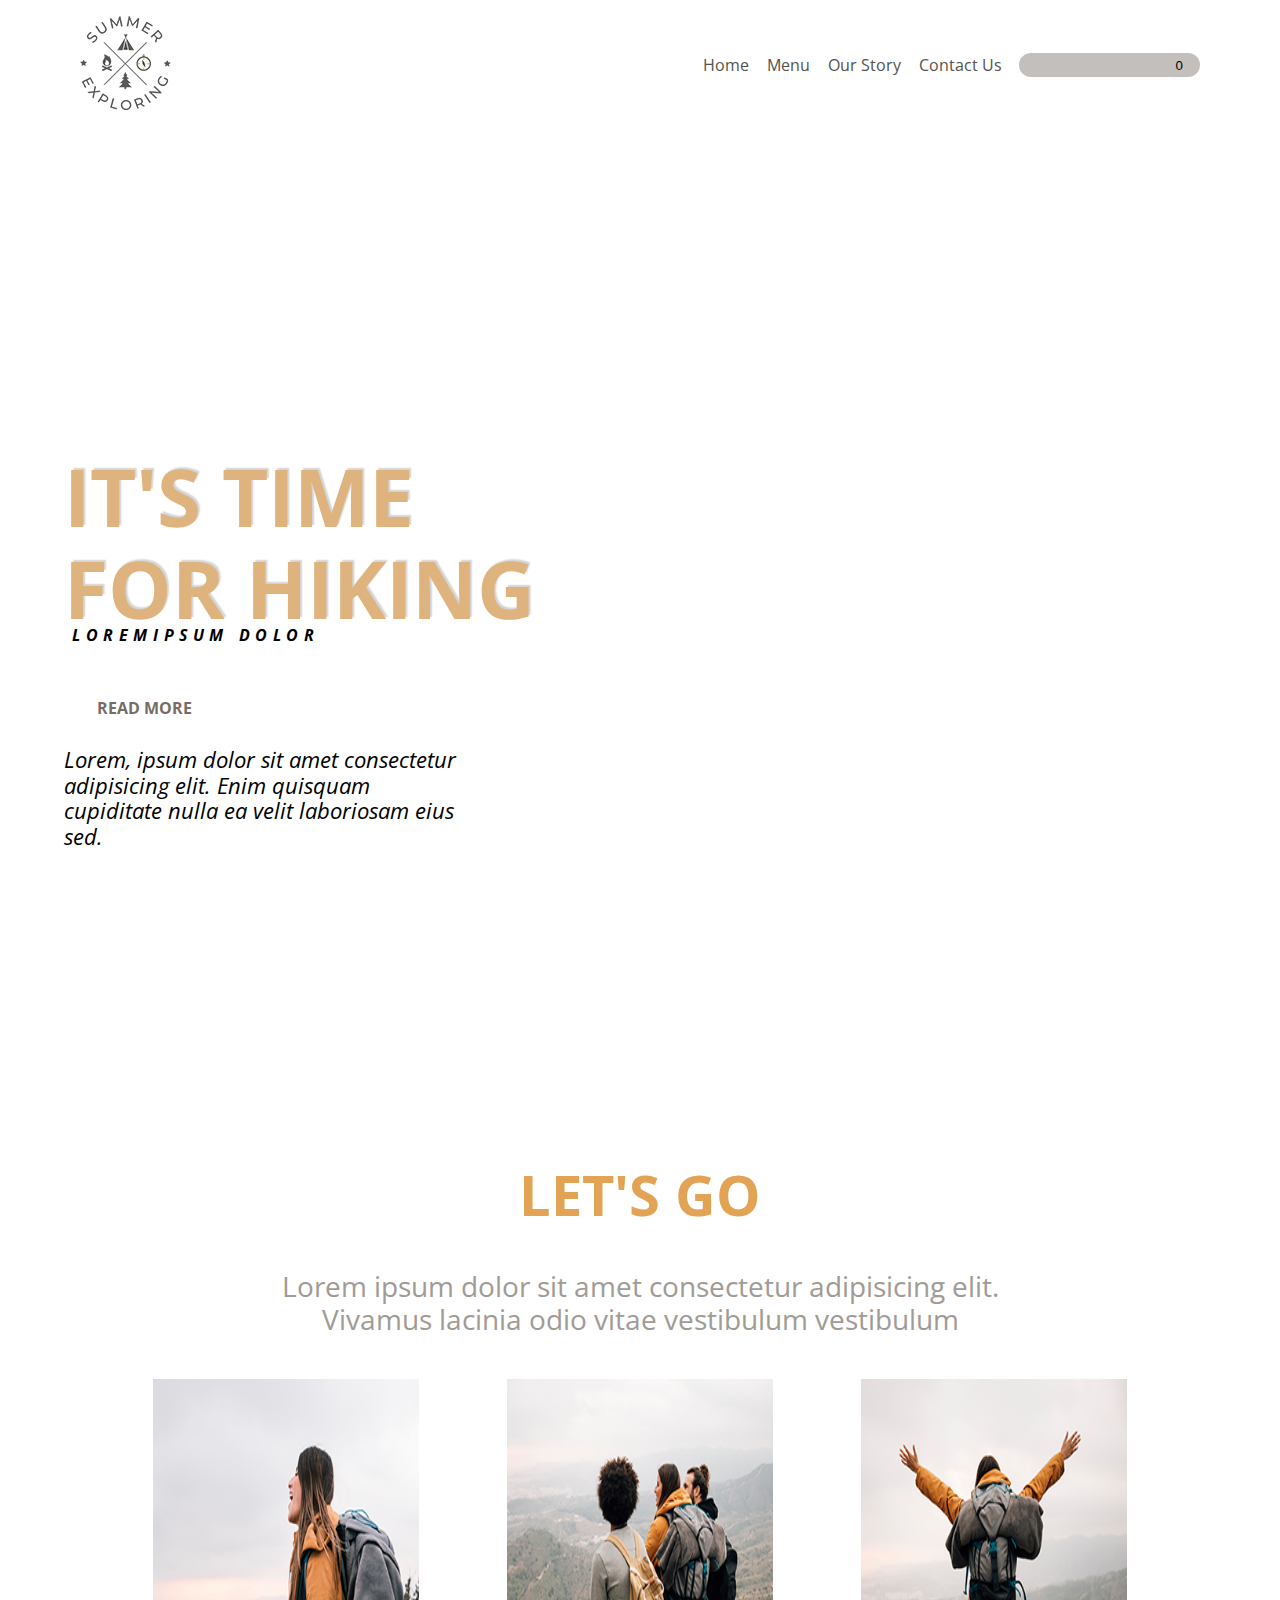
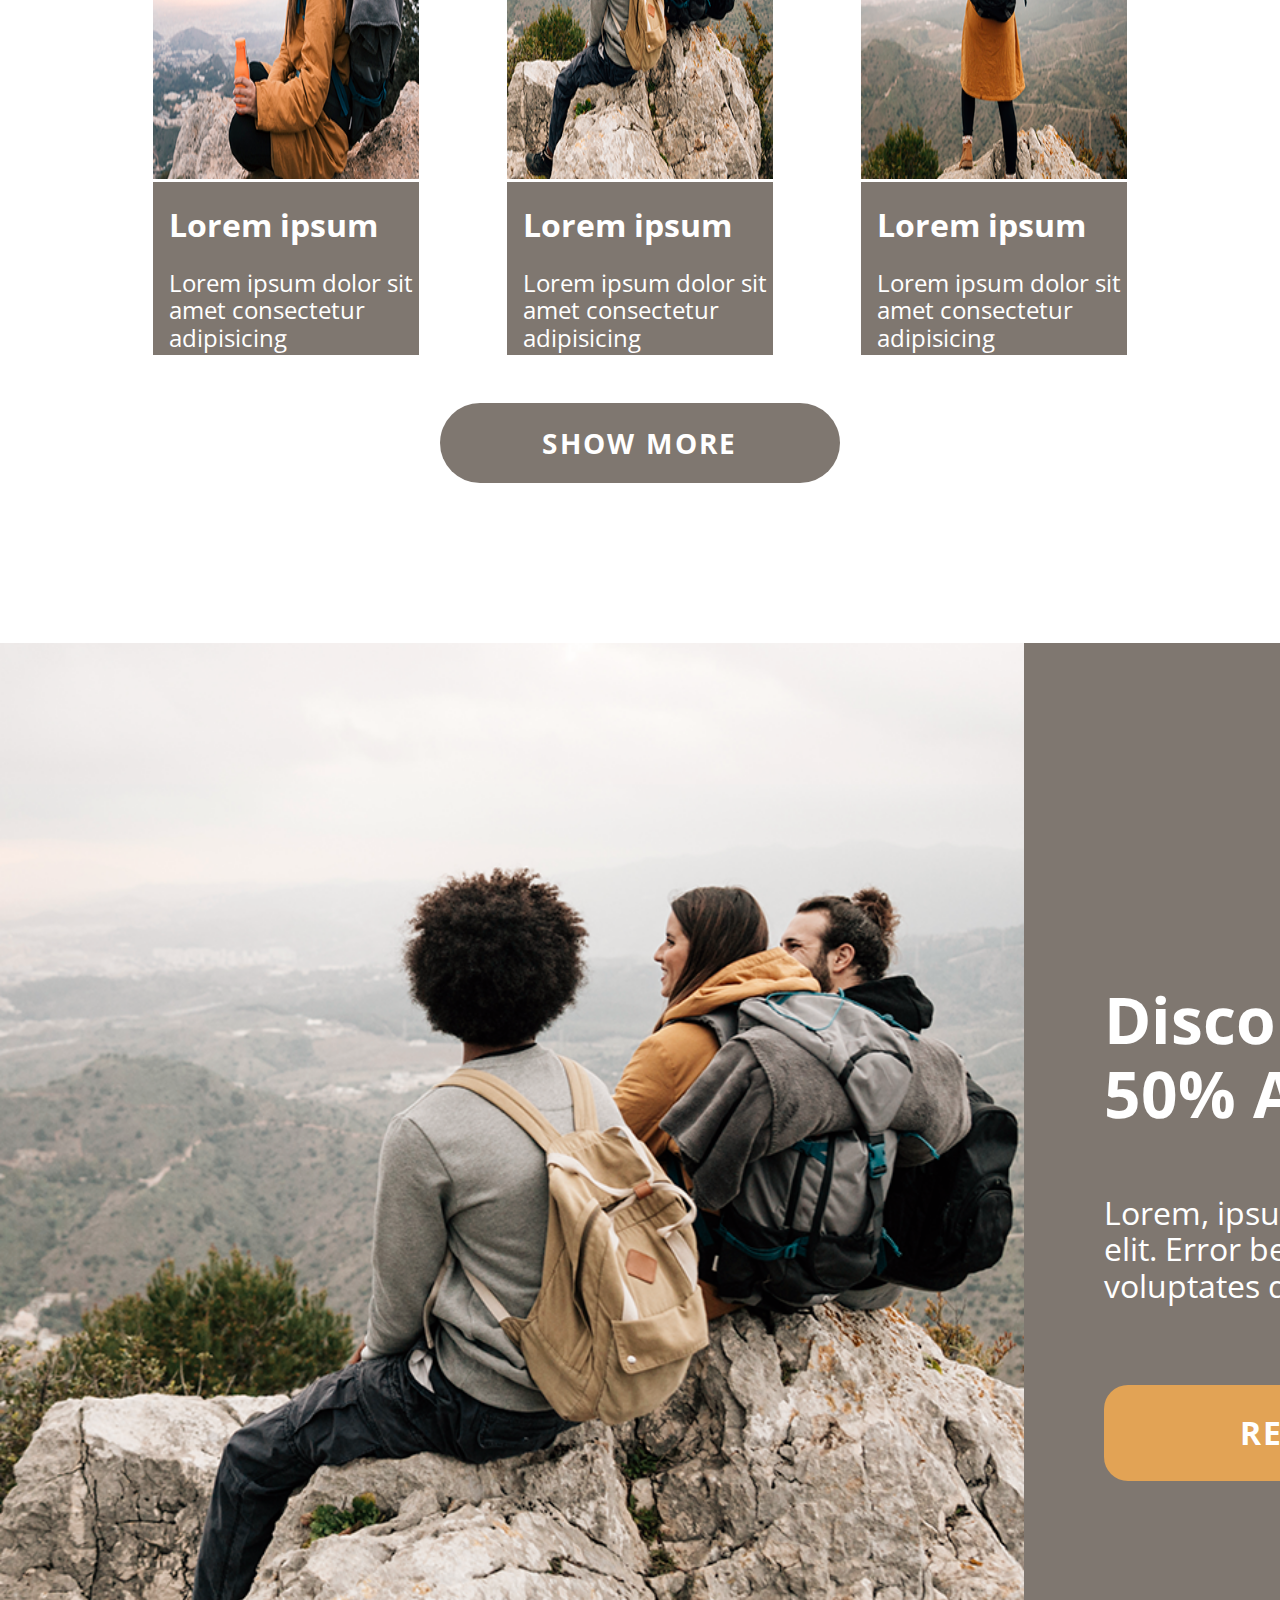
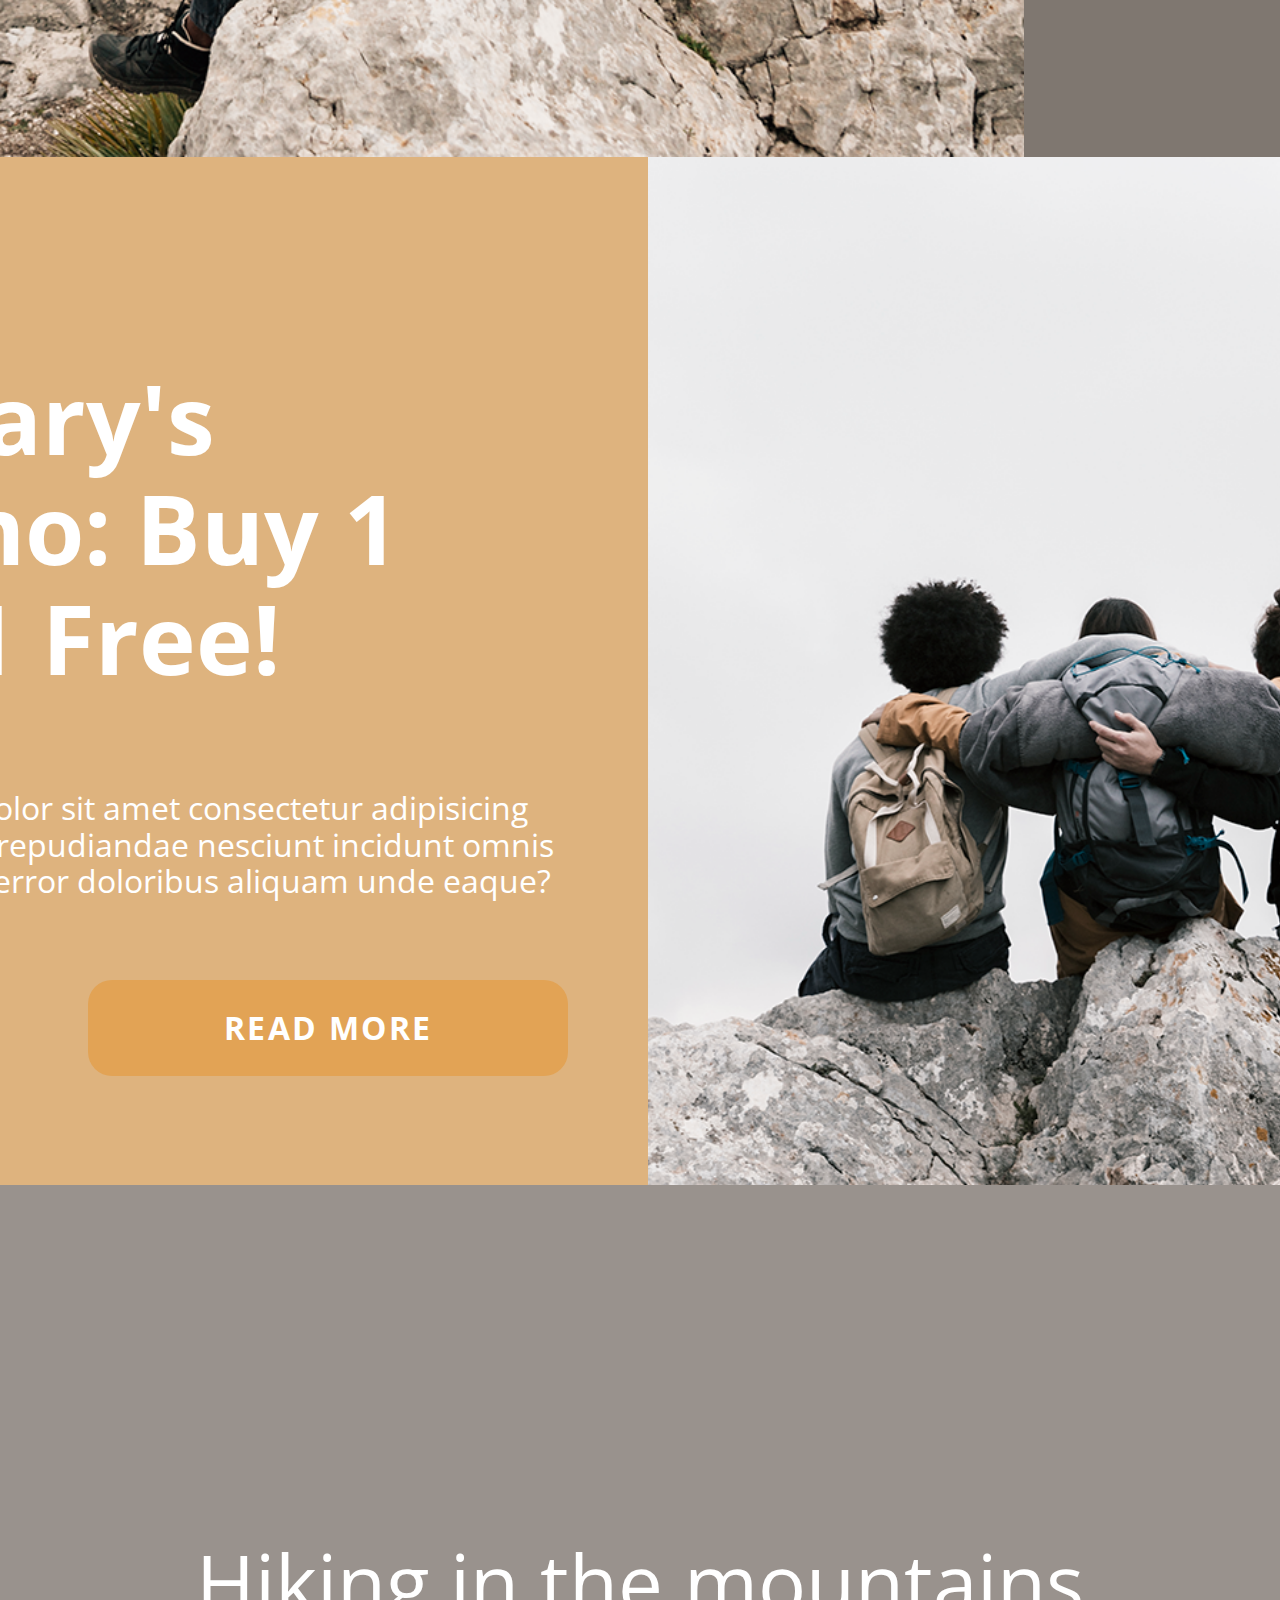
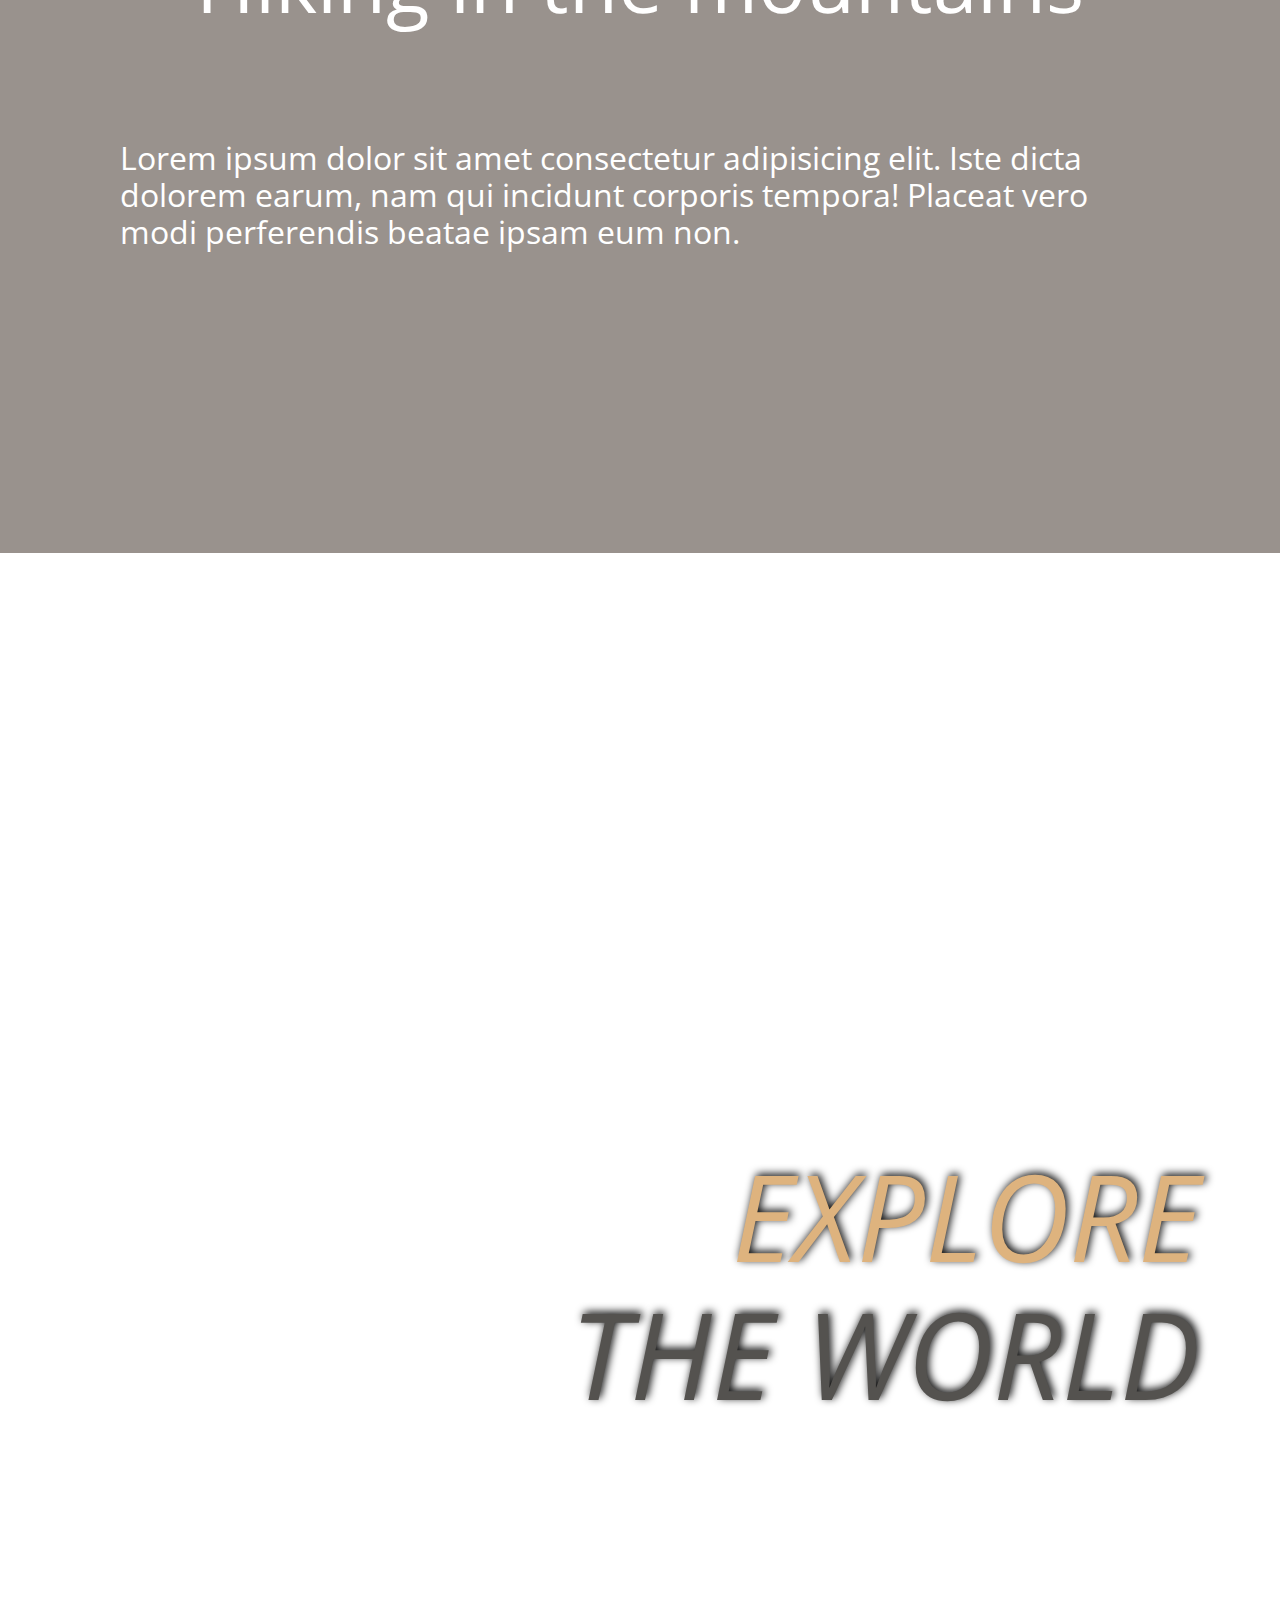
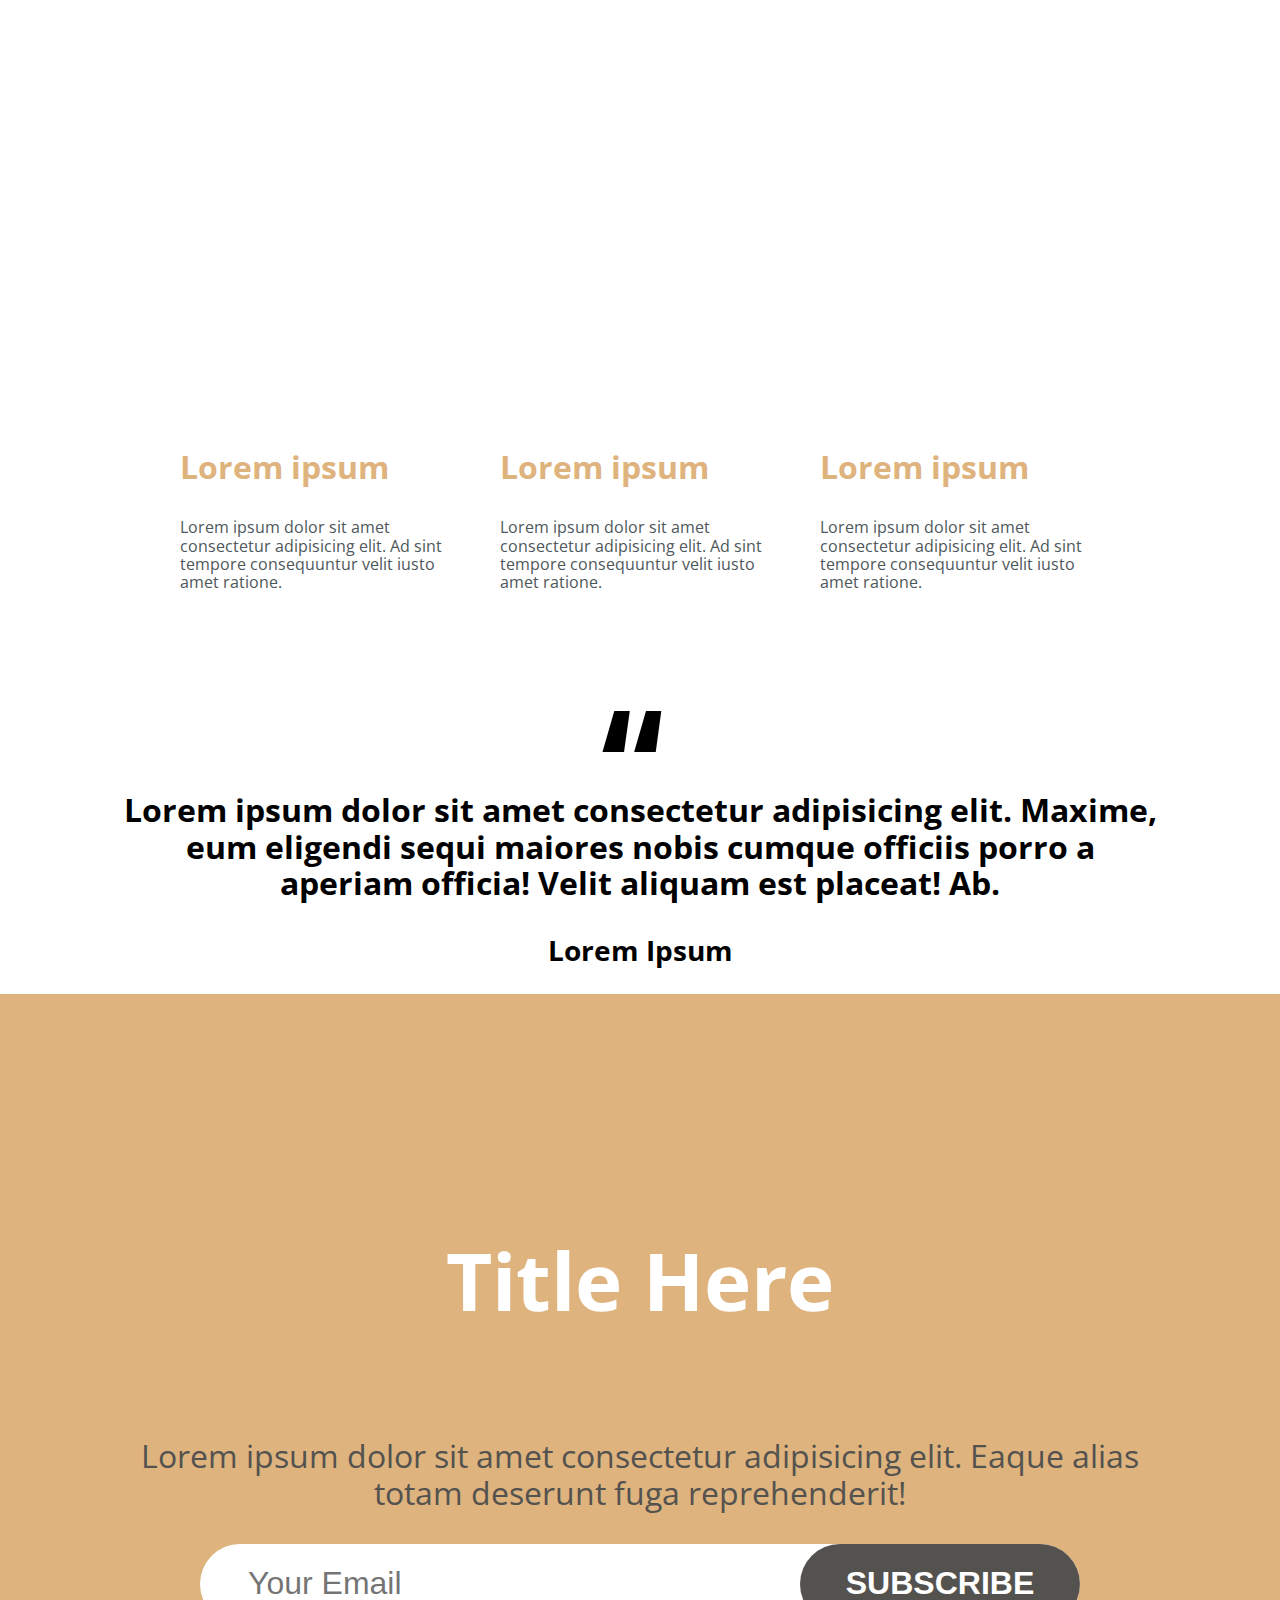
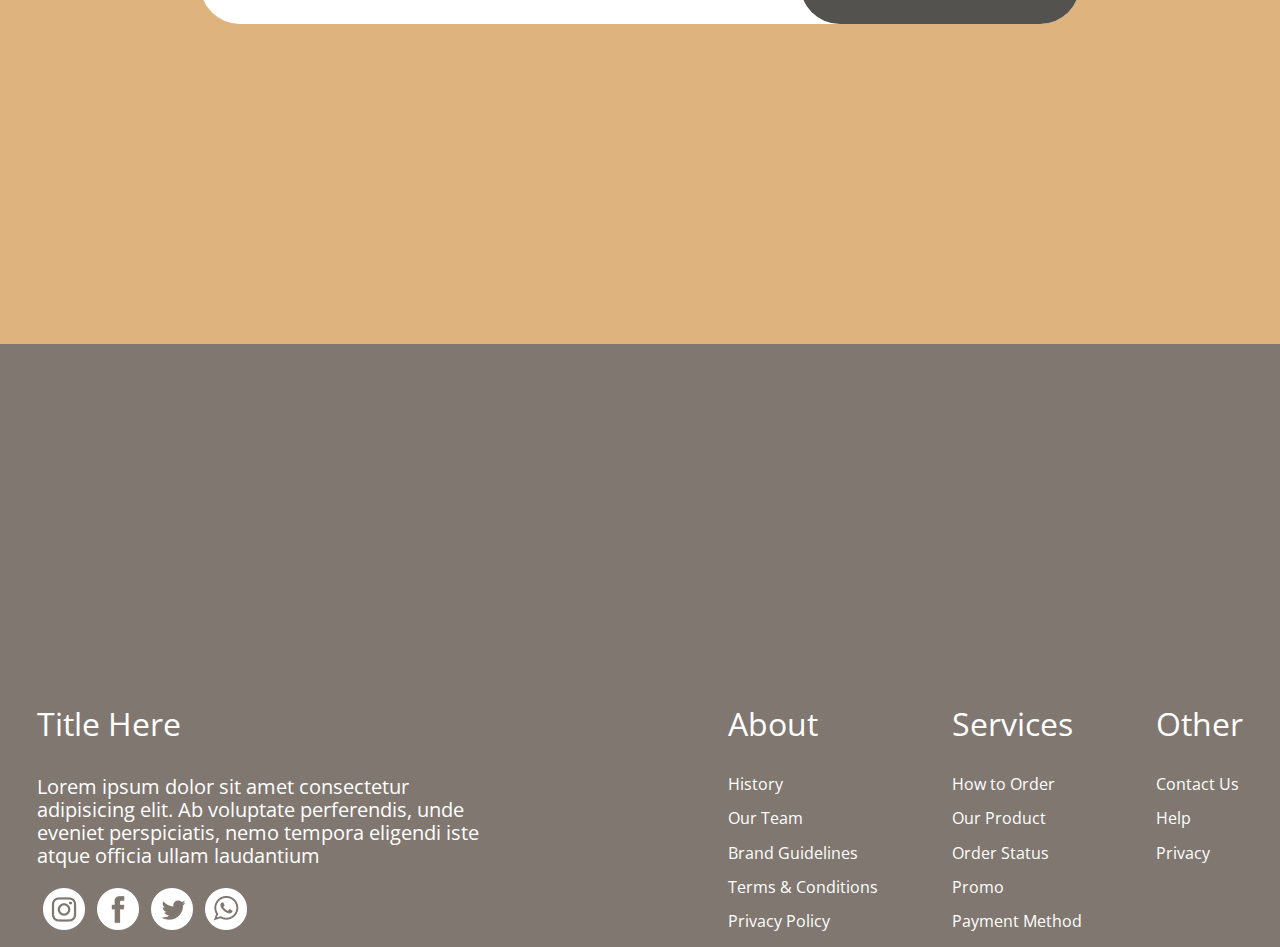
==== commit fc8285f0: "LapTop Done" ====
--- a/index.html
+++ b/index.html
@@ -94,8 +94,39 @@
         </form>
       </div>
     </section>
-    <section>
-      
+    <section class="footer">
+      <div class="column1">
+        <p class="head">Title Here</p>
+        <p class="foot1">Lorem ipsum dolor sit amet consectetur adipisicing elit. Ab voluptate perferendis, unde eveniet perspiciatis, nemo tempora eligendi iste atque officia ullam laudantium</p>
+        <div>
+          <button action="#" class="social"><img src="./img/Instagram.png" alt="inst"></form>
+          <button action="#" class="social"><img src="./img/Facebook.png" alt="face"></form>
+          <button action="#" class="social"><img src="./img/Twitter.png" alt="twit"></form>
+          <button action="#" class="social"><img src="./img/WhatsApp.png" alt="sapp"></form>
+        </div>
+      </div>
+      <div class="column2">
+        <p class="head">About</p>
+        <p class="foot">History</p>
+        <p class="foot">Our Team</p>
+        <p class="foot">Brand Guidelines</p>
+        <p class="foot">Terms & Conditions</p>
+        <p class="foot">Privacy Policy</p>
+      </div>
+      <div class="column2">
+        <p class="head">Services</p>
+        <p class="foot">How to Order</p>
+        <p class="foot">Our Product</p>
+        <p class="foot">Order Status</p>
+        <p class="foot">Promo</p>
+        <p class="foot">Payment Method</p>
+      </div>
+      <div class="column2">
+        <p class="head">Other</p>
+        <p class="foot">Contact Us</p>
+        <p class="foot">Help</p>
+        <p class="foot">Privacy</p>
+      </div>
     </section>
   </body>
 </html>--- a/styles/index.css
+++ b/styles/index.css
@@ -72,8 +72,8 @@
 .section2 {
   height: 61rem;
   padding-top: 15rem;  
-  background: no-repeat url(/Progects/first/img/background-second.png);
-  background-size: 100%;
+  background: url(/progects/first/img/bott.png) center bottom no-repeat,  url(/progects/first/img/top.png) center top no-repeat, no-repeat url(/Progects/first/img/background-second.png);
+  background-size: 100% 10%, 100% 10%, 100%;
 }
 
 .section2 .section2-header {
@@ -312,8 +312,8 @@
   height: 60.5rem;
   align-items: center;
   justify-content: center;
-  background: center left no-repeat url(/Progects/first/img/shadow.png), #99928d;
-  
+  background: center left no-repeat url(/Progects/first/img/shadow.png), url(/progects/first/img/bott.png) center bottom no-repeat, url(/progects/first/img/top.png) center top no-repeat, #99928d;
+  background-size: auto, 100% 25%, 100% 25%;
 }
 
 .section6 .section6-header {
@@ -332,7 +332,7 @@
   flex-direction: column;
   align-items: flex-end;
   justify-content: center;
-  background: no-repeat url(/Progects/first/img/hike.png);
+  background: center bottom no-repeat url(/progects/first/img/bott.png), center top no-repeat url(/progects/first/img/top.png), no-repeat url(/Progects/first/img/hike.png);
   background-size: 100%;
   height: 91.5rem;
 }
@@ -412,7 +412,9 @@
   display: flex;
   flex-direction: column;
   align-items: center;
-  background: #deb37e;
+  padding-top: 10rem;
+  background: center bottom no-repeat url(/progects/first/img/bott.png), center top no-repeat url(/progects/first/img/top.png), #deb37e;
+  background-size: 100% 25%;
 }
 
 .section9 .title {
@@ -431,6 +433,7 @@
 .section9 .email {
   display: flex;
   align-items: center;
+  margin-bottom: 5rem;
 }
 
 .section9 .email-form {
@@ -453,7 +456,7 @@
   position: absolute;
   height: 5rem;
   width: 17.5rem;
-  background-color: #54524f;
+  background: #54524f;
   border: 0;
   border-radius: 5rem;
   top: 0;
@@ -461,4 +464,38 @@
   font-size: 2rem;
   font-weight: bold;
   color: #ffffff;
+}
+
+.footer {
+  display: flex;
+  flex-direction: row;
+  background: center top no-repeat url(/progects/first/img/top.png), #7f7770;
+  background-size: 100% 25%;
+  justify-content: space-around;
+  padding-top: 20.63rem;
+}
+
+.footer .column1 {
+  width: 38.56rem;
+}
+
+.footer .head {
+  color: #ffffff;
+  font-size: 2rem;
+}
+
+.footer .foot1 {
+  width: 29.25rem;
+  color: #ffffff;
+  font-size: 1.25rem;
+}
+
+.footer .social {
+  background: inherit;
+  border: none;
+}
+
+.footer .foot {
+  color: #ffffff;
+  font-size: 1.25;
 }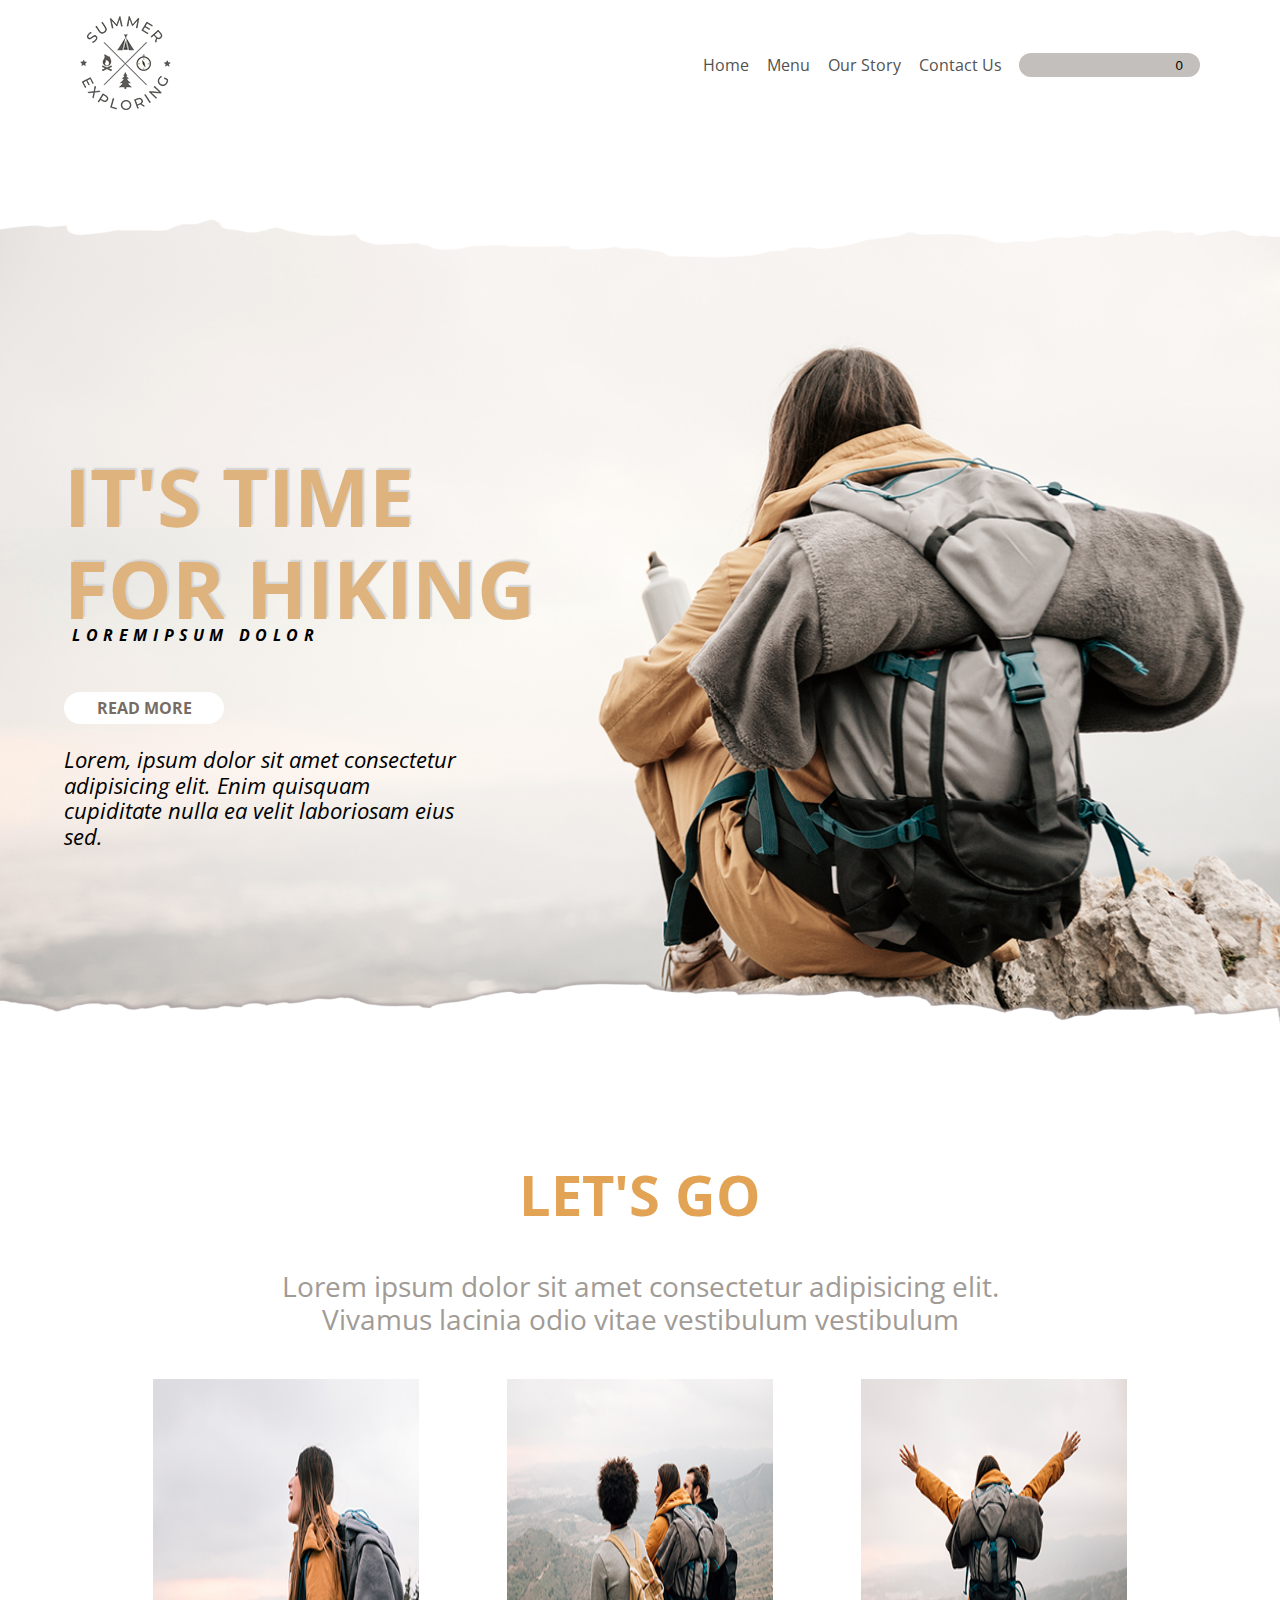
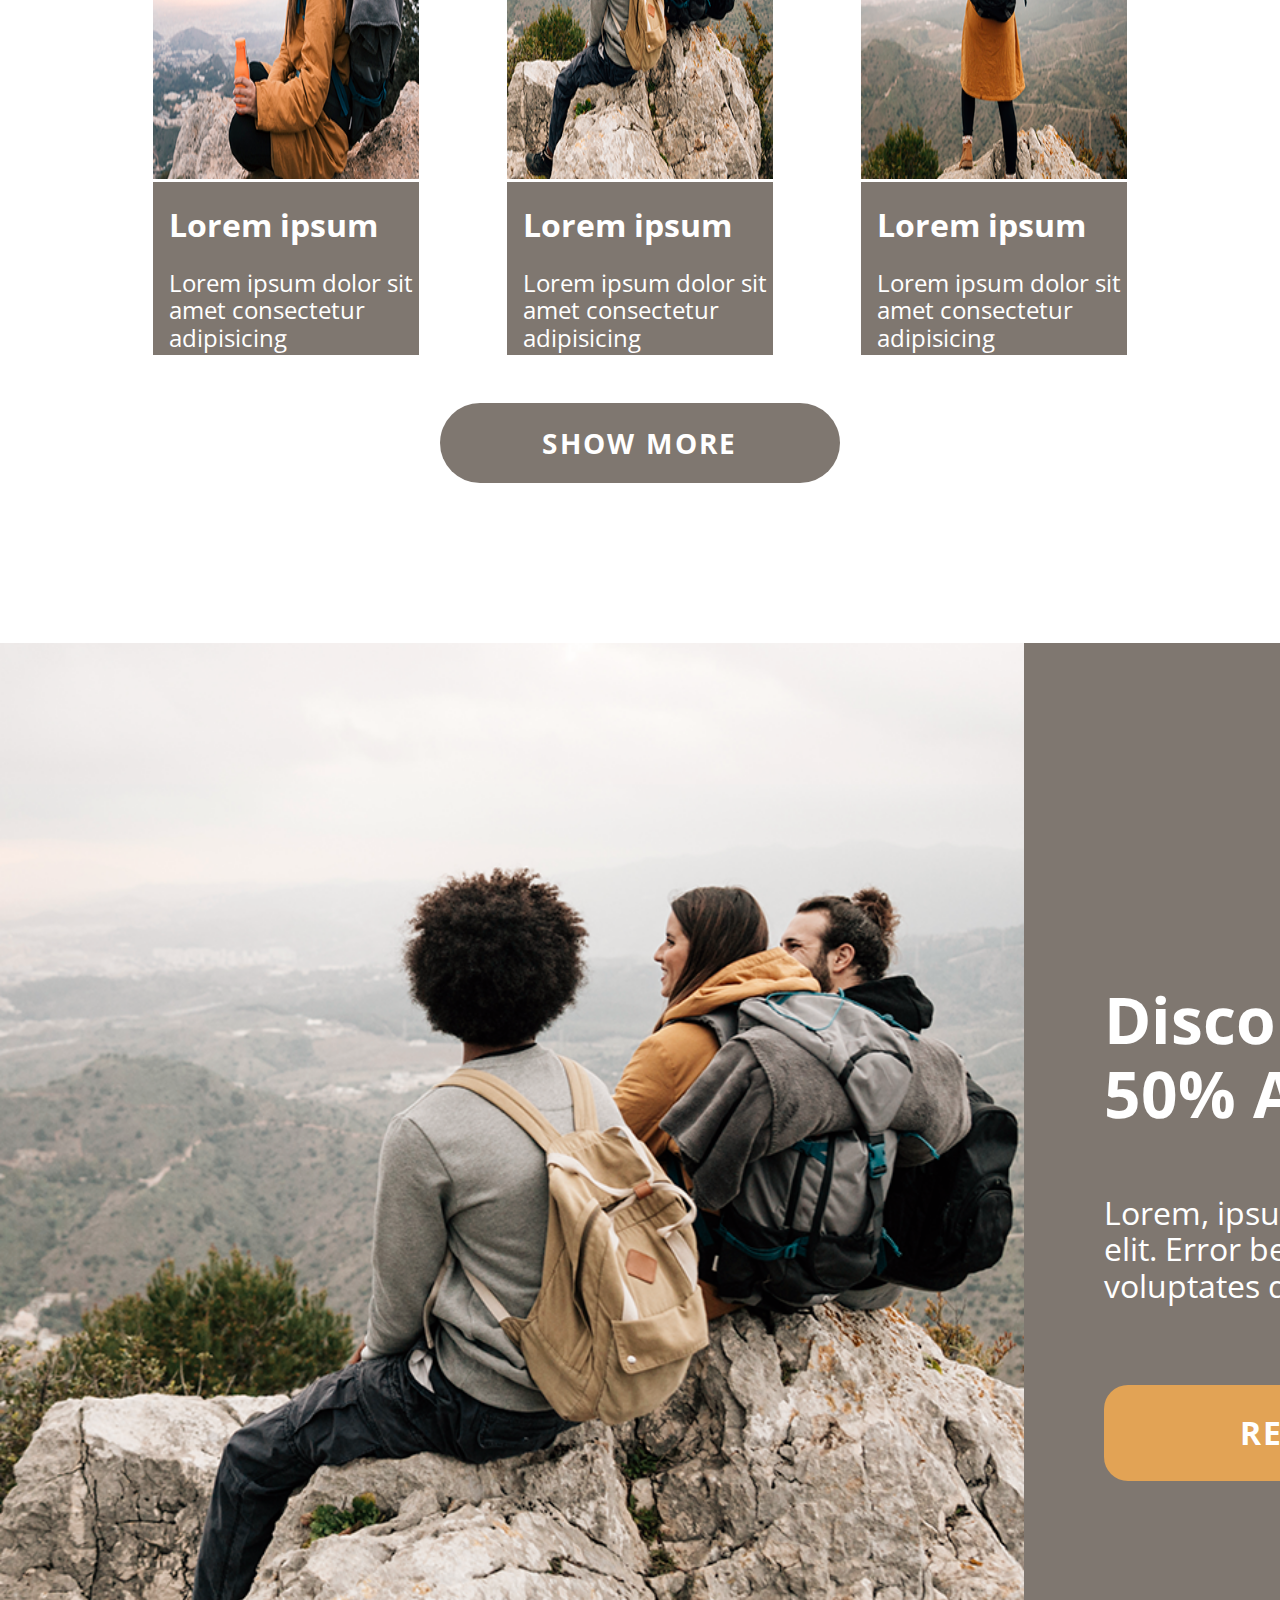
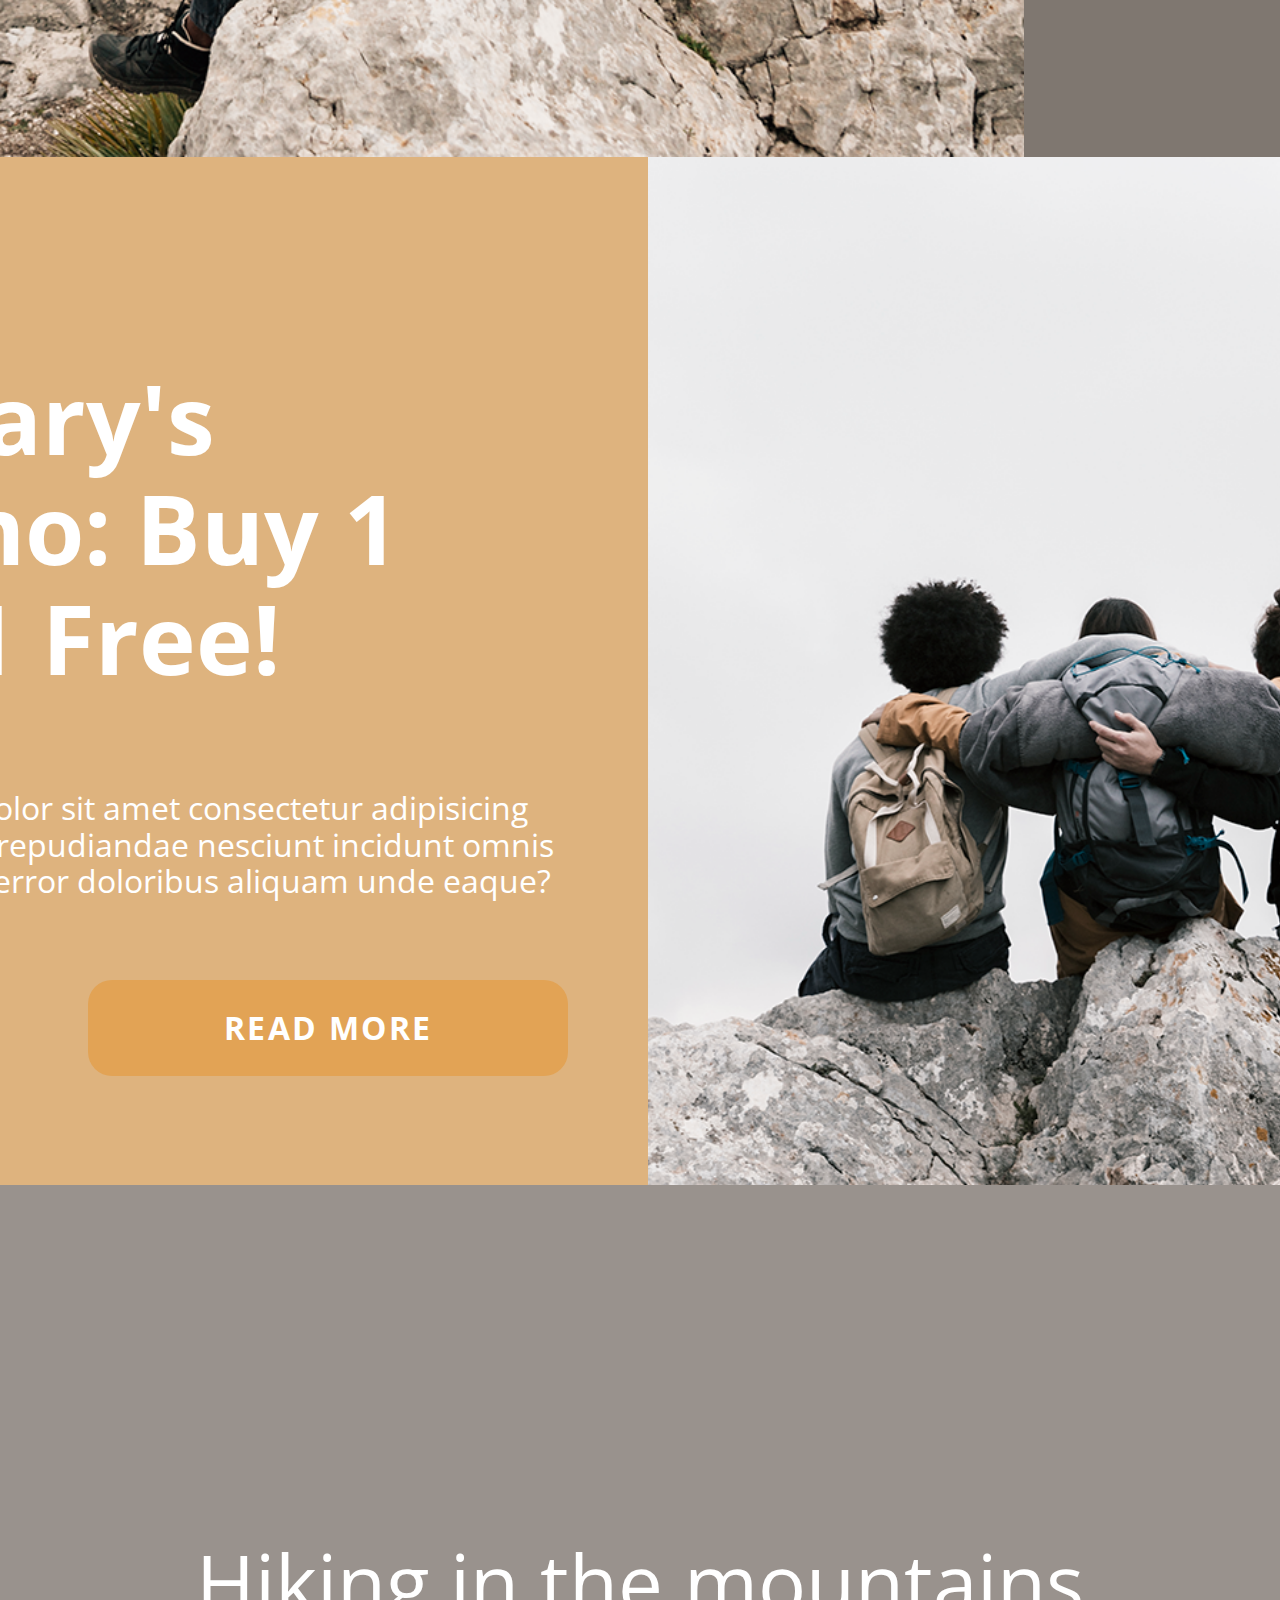
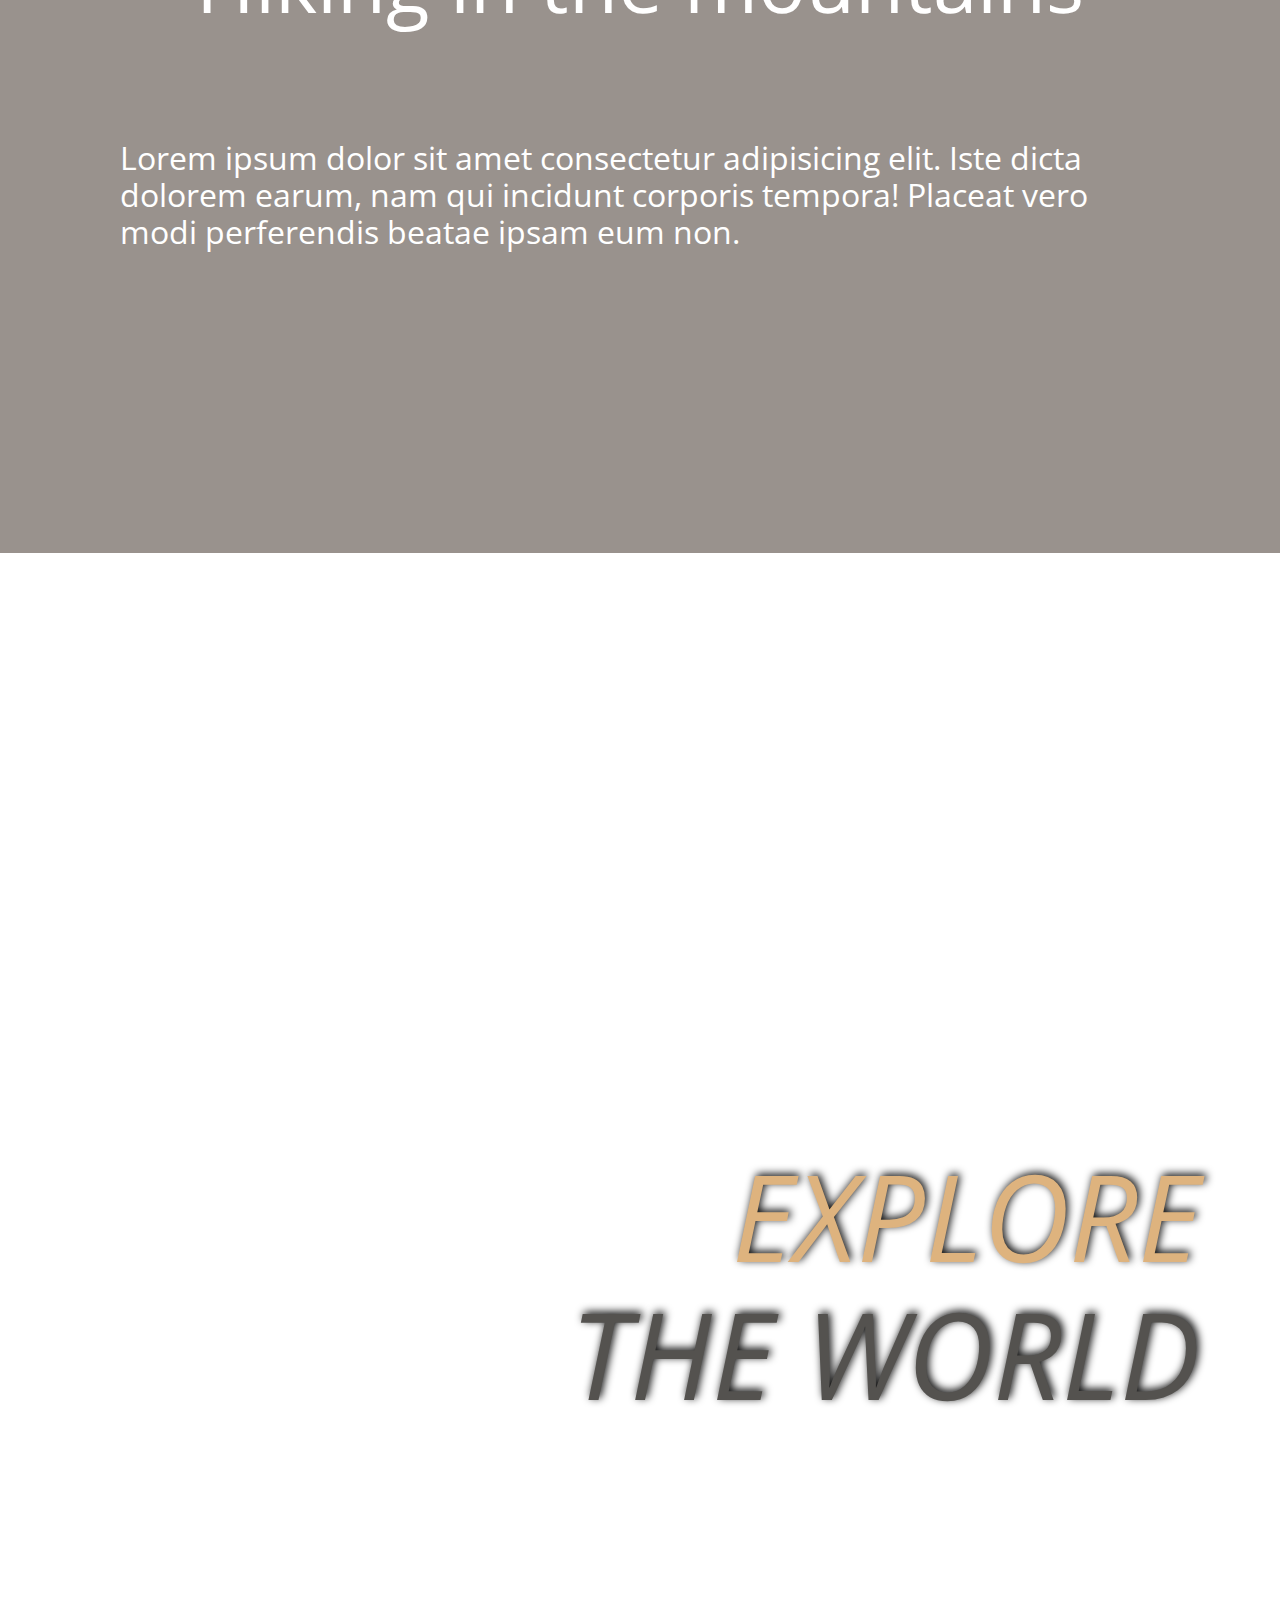
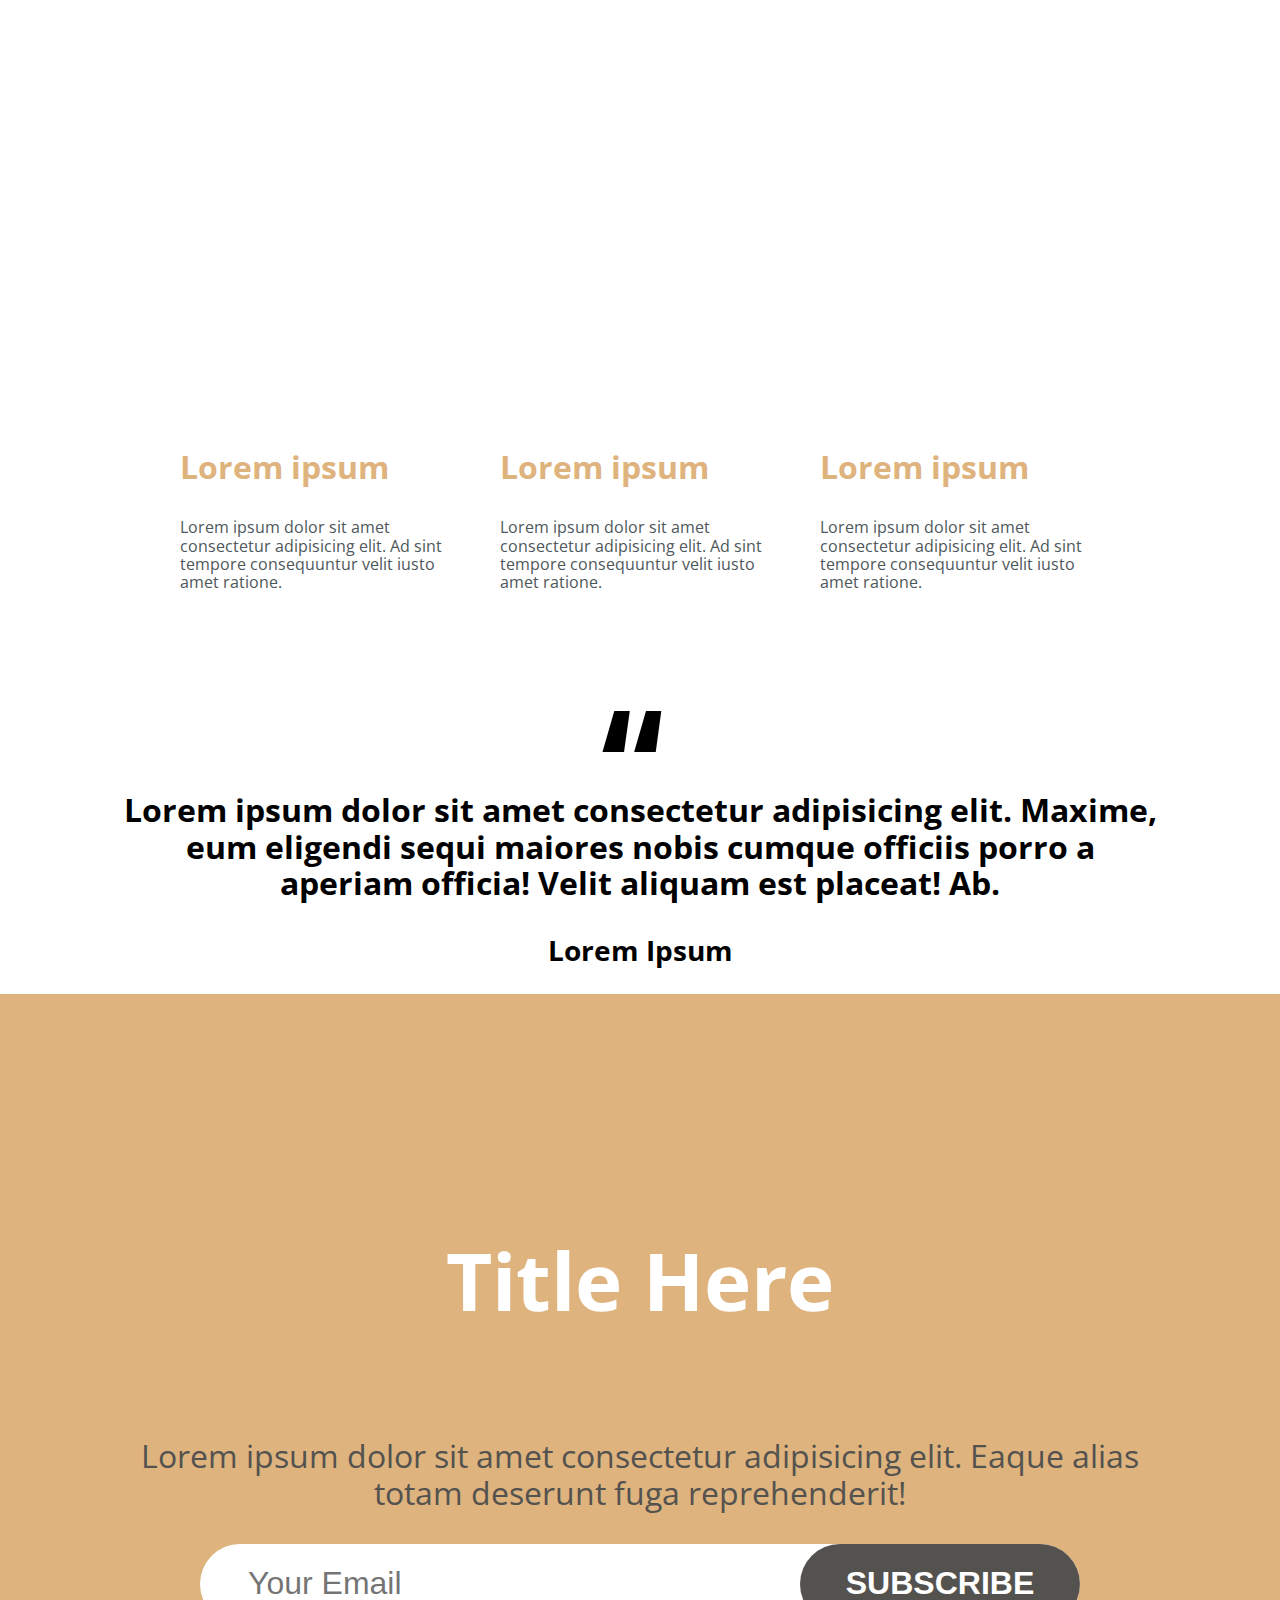
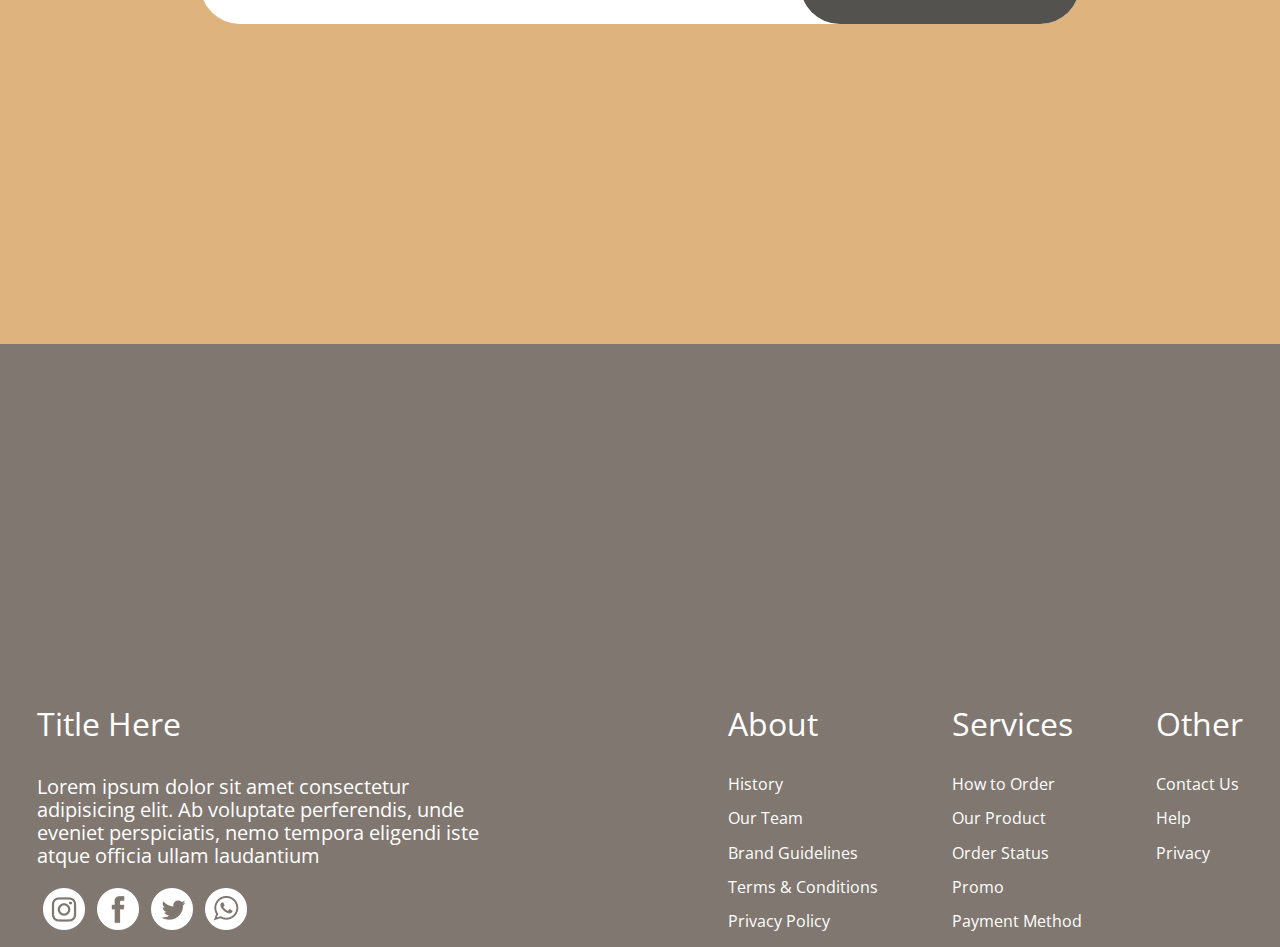
==== commit 0ad0e4d1: "mobile-first" ====
--- a/index.html
+++ b/index.html
@@ -2,6 +2,7 @@
 <html lang="en">
   <head>
     <meta charset="UTF-8" />
+    <meta name="viewport" content="width=device-width, initial-scale=1, user-scalable=no">
     <link rel="preconnect" href="https://fonts.gstatic.com">
     <link href="https://fonts.googleapis.com/css2?family=Open+Sans:ital,wght@0,400;0,700;1,400;1,700&display=swap" rel="stylesheet">
     <link rel="stylesheet" href="./styles/normalize.css" />
@@ -9,10 +10,11 @@
     <title>My first page</title>
   </head>
   <body>
-    <header class="header">
+    <header class="header section">
       <div id="logo" class="logo">
         <img src="./img/logo.png" alt="LOGO" />
       </div>
+      
       <div id="menu" class="menu">
         <menu>
           <li class="menu-item"><a href="#" class="qwe">Home</a></li>
@@ -28,13 +30,18 @@
         </div>
       </div>
     </header>
-    <section class="section2">
+    <section class="section2 section">
+      <div class="background">
+        <img src="./img/background-second.png" alt="" class="background-img">  
+        <div class="background-top"></div>
+        <div class="background-bottom"></div>
+      </div>
       <p class="section2-header">it's time for hiking</p>
       <p class="under-header">Loremipsum dolor</p>
       <a class="button read-button" href="#">Read more</a>
       <p class="descr">Lorem, ipsum dolor sit amet consectetur adipisicing elit. Enim quisquam cupiditate nulla ea velit laboriosam eius sed.</p>
     </section>
-    <section class="section3">
+    <section class="section3 section">
       <p class="let">let's go</p>
       <p class="under-let">Lorem ipsum dolor sit amet consectetur adipisicing elit. Vivamus lacinia odio vitae vestibulum vestibulum</p>
       <ul class="lorem">
--- a/styles/index.css
+++ b/styles/index.css
@@ -2,6 +2,8 @@
   box-sizing: border-box;
 }
 
+
+
 body {
   font-family: "open sans", "Times new roman";
 }
@@ -11,9 +13,11 @@
   height: 8.125rem;
   justify-content: space-between;
   align-items: center;
-  margin: 0 5rem;
+  padding: 0 5rem;
   
 }
+
+
 
 .header .menu {
   display: flex;
@@ -69,11 +73,55 @@
   right: 0.7rem;
 }
 
+@media screen and (max-width: 800px) {
+  .header, .header .menu, .header .menu menu{flex-direction: column; height: 100%; padding: 0}
+  .header{height: 25rem; padding-top: 1rem;}
+  .header .menu menu {height: 10rem;}
+}
+
 .section2 {
+  position: relative;
   height: 61rem;
   padding-top: 15rem;  
-  background: url(/progects/first/img/bott.png) center bottom no-repeat,  url(/progects/first/img/top.png) center top no-repeat, no-repeat url(/Progects/first/img/background-second.png);
-  background-size: 100% 10%, 100% 10%, 100%;
+  /* background: url(/progects/first/img/bott.png) center bottom no-repeat,  url(/progects/first/img/top.png) center top no-repeat, no-repeat url(../img/background-second.png); */
+}
+
+.section2 .background,
+.section2 .background-top,
+.section2 .background-bottom {
+  position: absolute;
+  top: 0;
+  right: 0;
+  left: 0;
+  bottom: 0;
+  z-index: -1;
+  margin: 0;
+  padding: 0; 
+}
+
+.section2 .background-img {
+  width: 100%;
+  height: 100%;
+  object-fit: cover;
+}
+
+.section2 .background-top,
+.section2 .background-bottom {
+  z-index: unset;
+  background-size: 100% 100%;
+  background-position: center top;
+  background-repeat: no-repeat;
+  height: 10vw;
+}
+
+.section2 .background-top {
+  background-image: url(../img/top.png);
+  bottom: unset;
+}
+
+.section2 .background-bottom {
+  background-image: url(../img/bott.png);
+  top: unset;
 }
 
 .section2 .section2-header {
@@ -118,6 +166,12 @@
   font-style: italic;
   font-size: 1.4rem;
   width: 25rem;
+}
+
+@media screen and (max-width:550px) {
+ .section2 {height: 50rem; padding-top: 7rem;}
+ .section2 .section2-header{font-size: 3rem;}
+ .section2 .descr {font-size: 1.1rem; -webkit-text-stroke: 0.3px #ffffff;}  
 }
 .section3 {
 display: flex;
@@ -196,6 +250,22 @@
   color: #ffffff;
   text-decoration: none;
   letter-spacing: 0.15rem;
+}
+
+@media screen and (max-width: 1258px) {
+  .section3 .lorem {flex-direction: column;
+                    align-items: center;}
+  .section3 .lorem .section3-block {width: 50%;
+}
+}
+
+@media screen and (max-width: 800px) {
+ .section3 .let {font-size: 2rem;}
+ .section3 .under-let {font-size: 1.5rem;
+                       width: 30rem}
+ .section3 .section3-block { height: 30rem;}
+ .section3 .lorem .img {object-fit:contain;
+                        height: min-content;}  
 }
 
 .section4 {
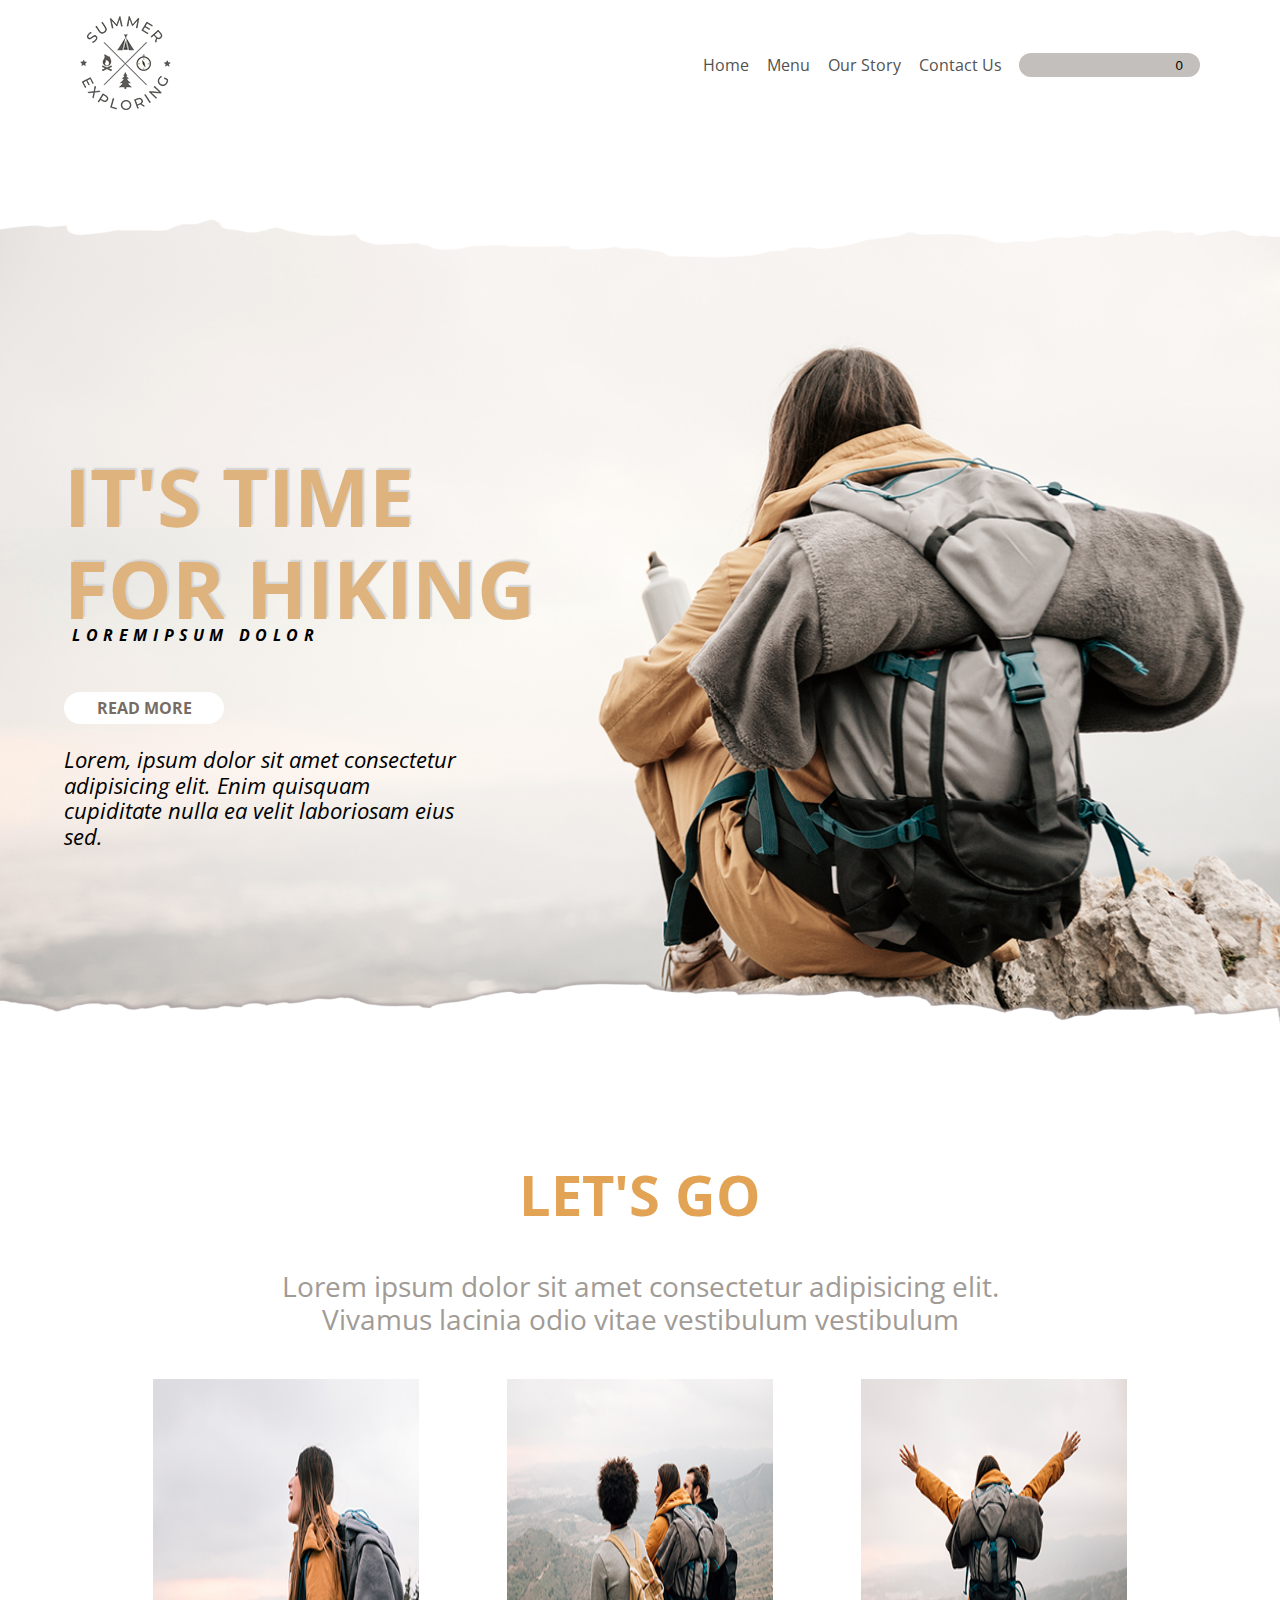
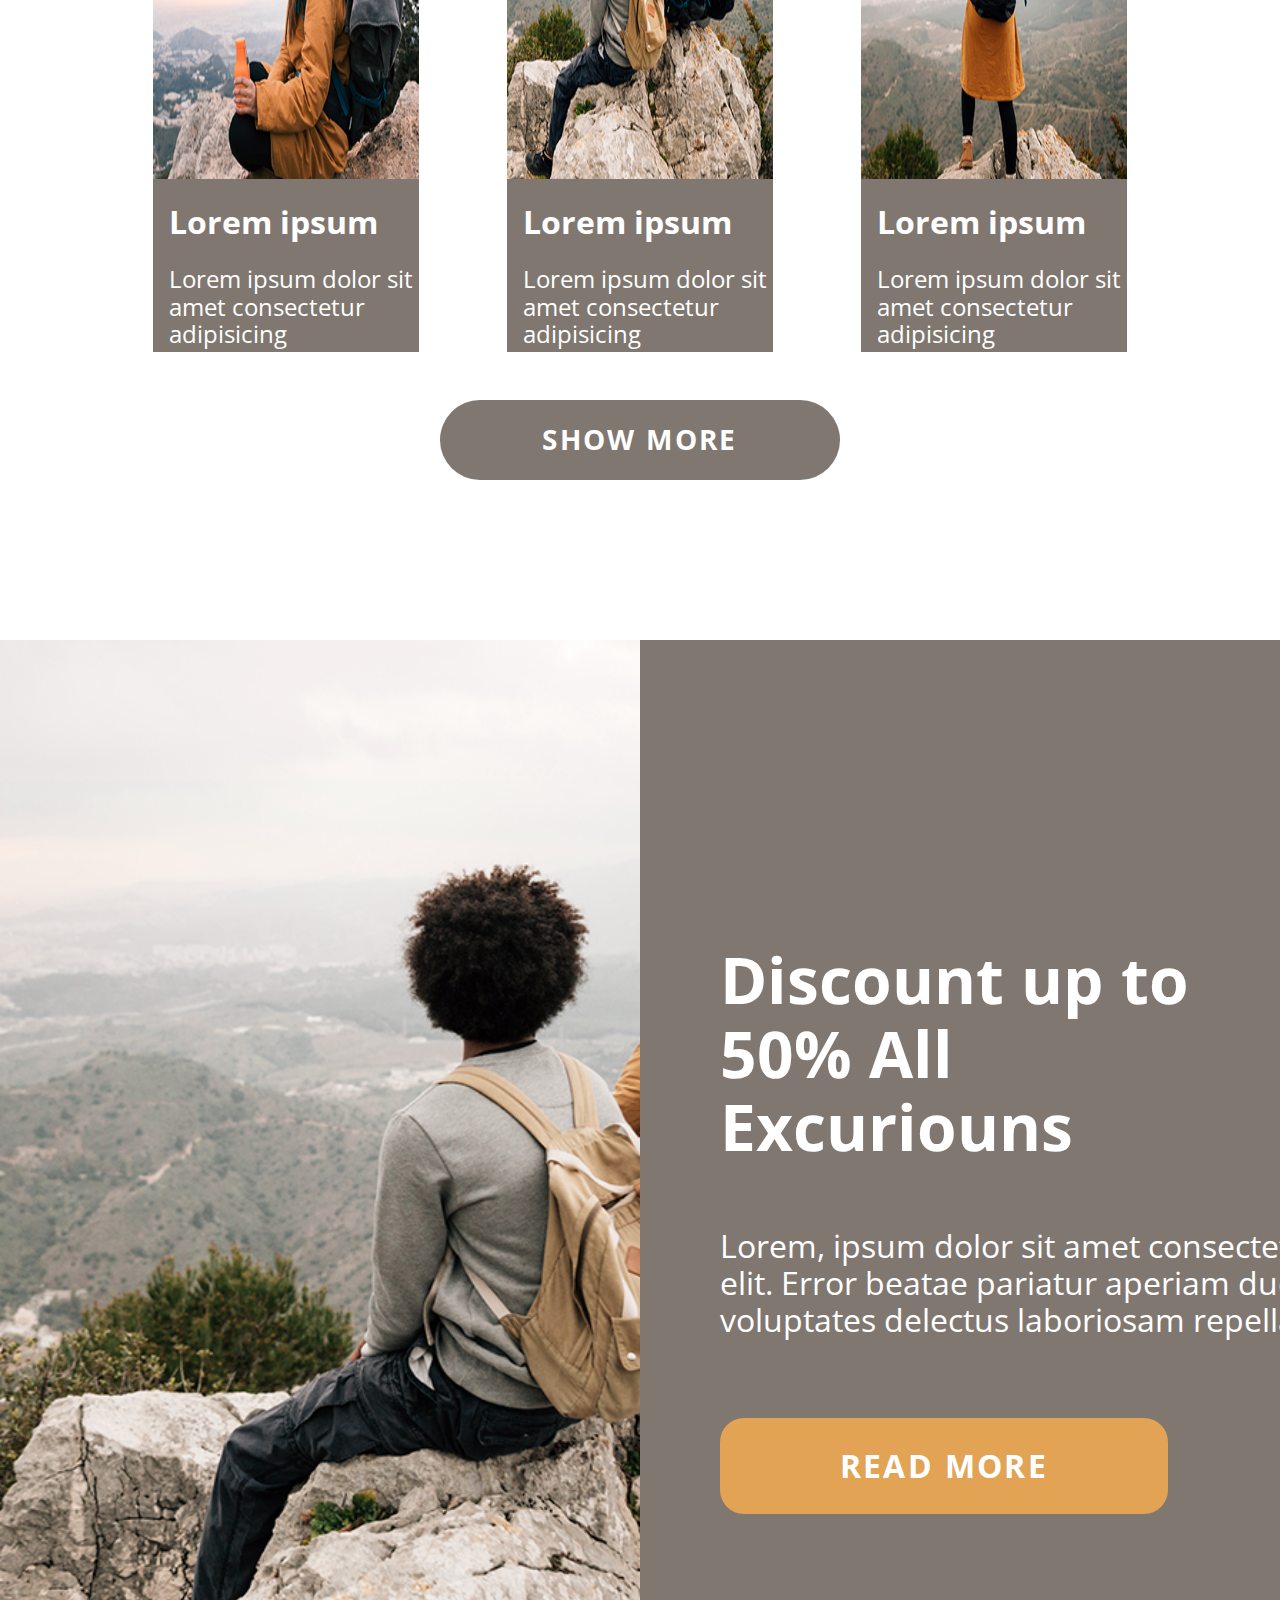
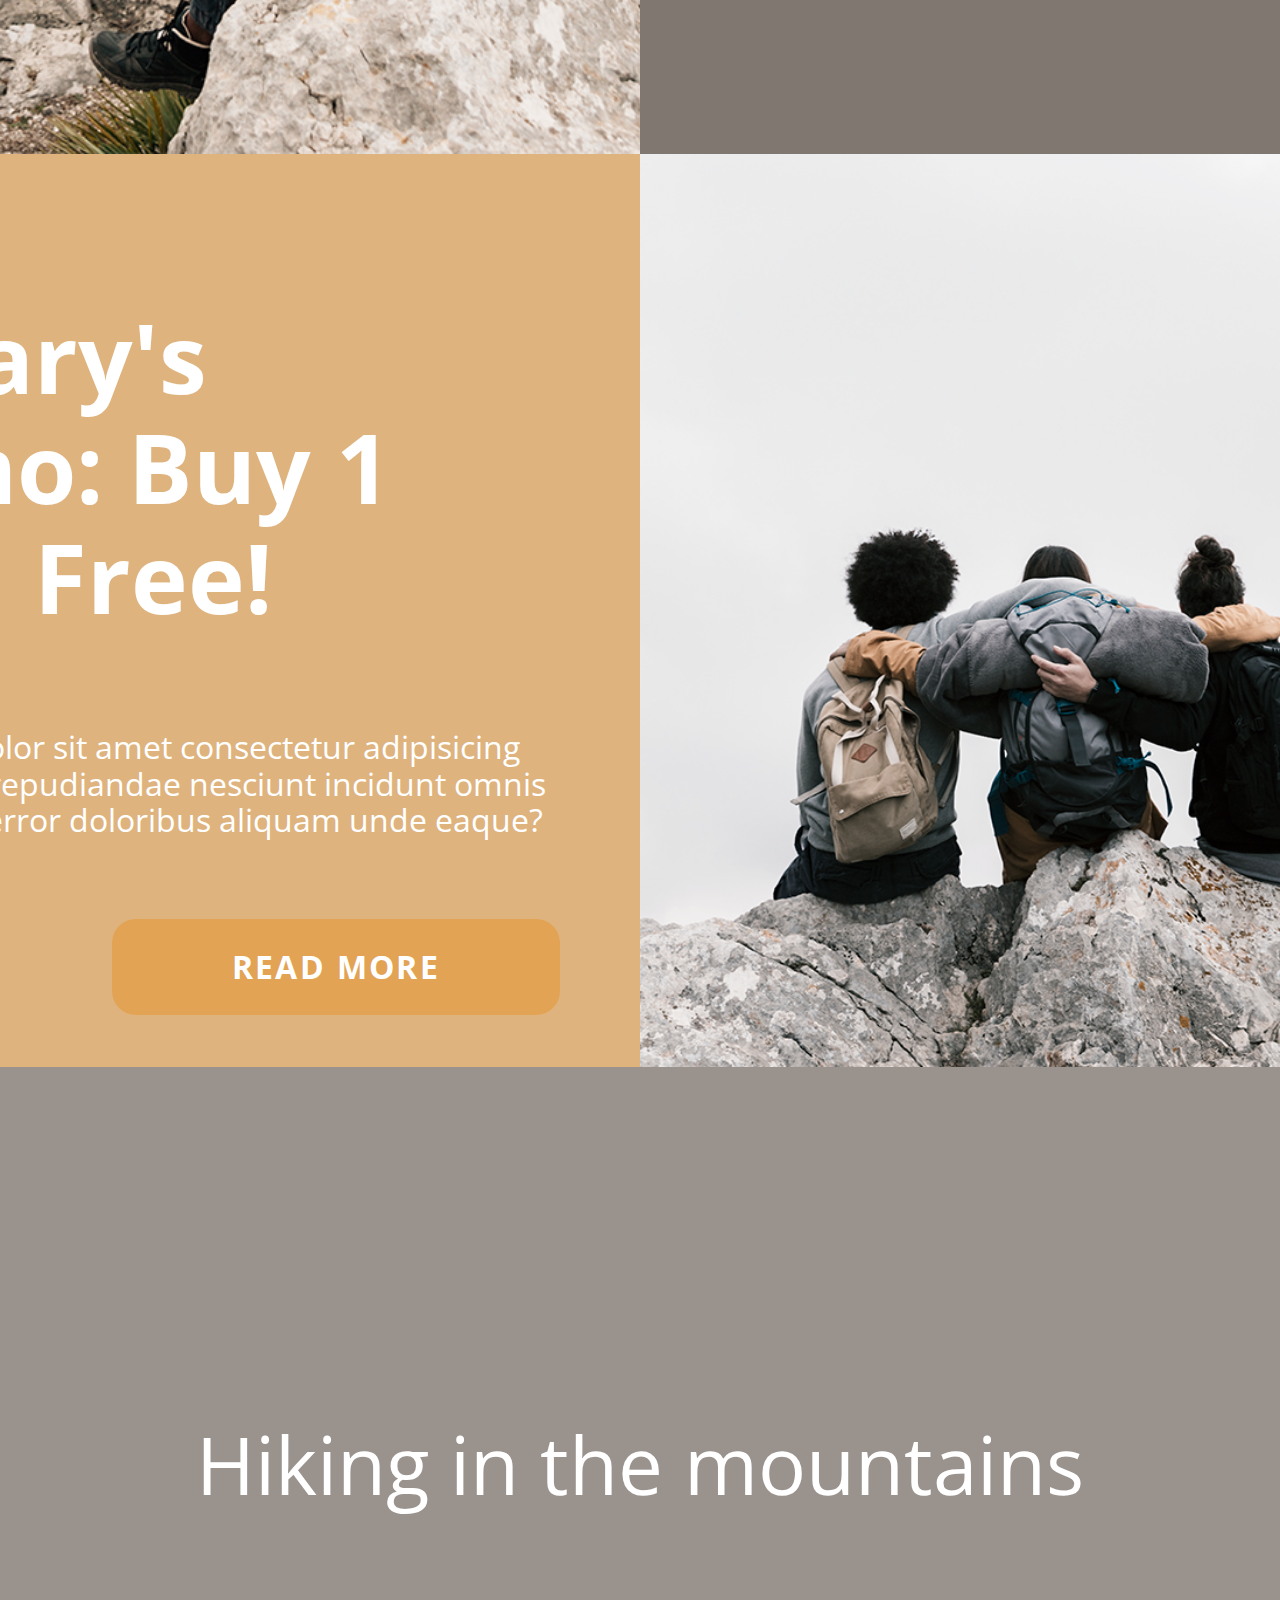
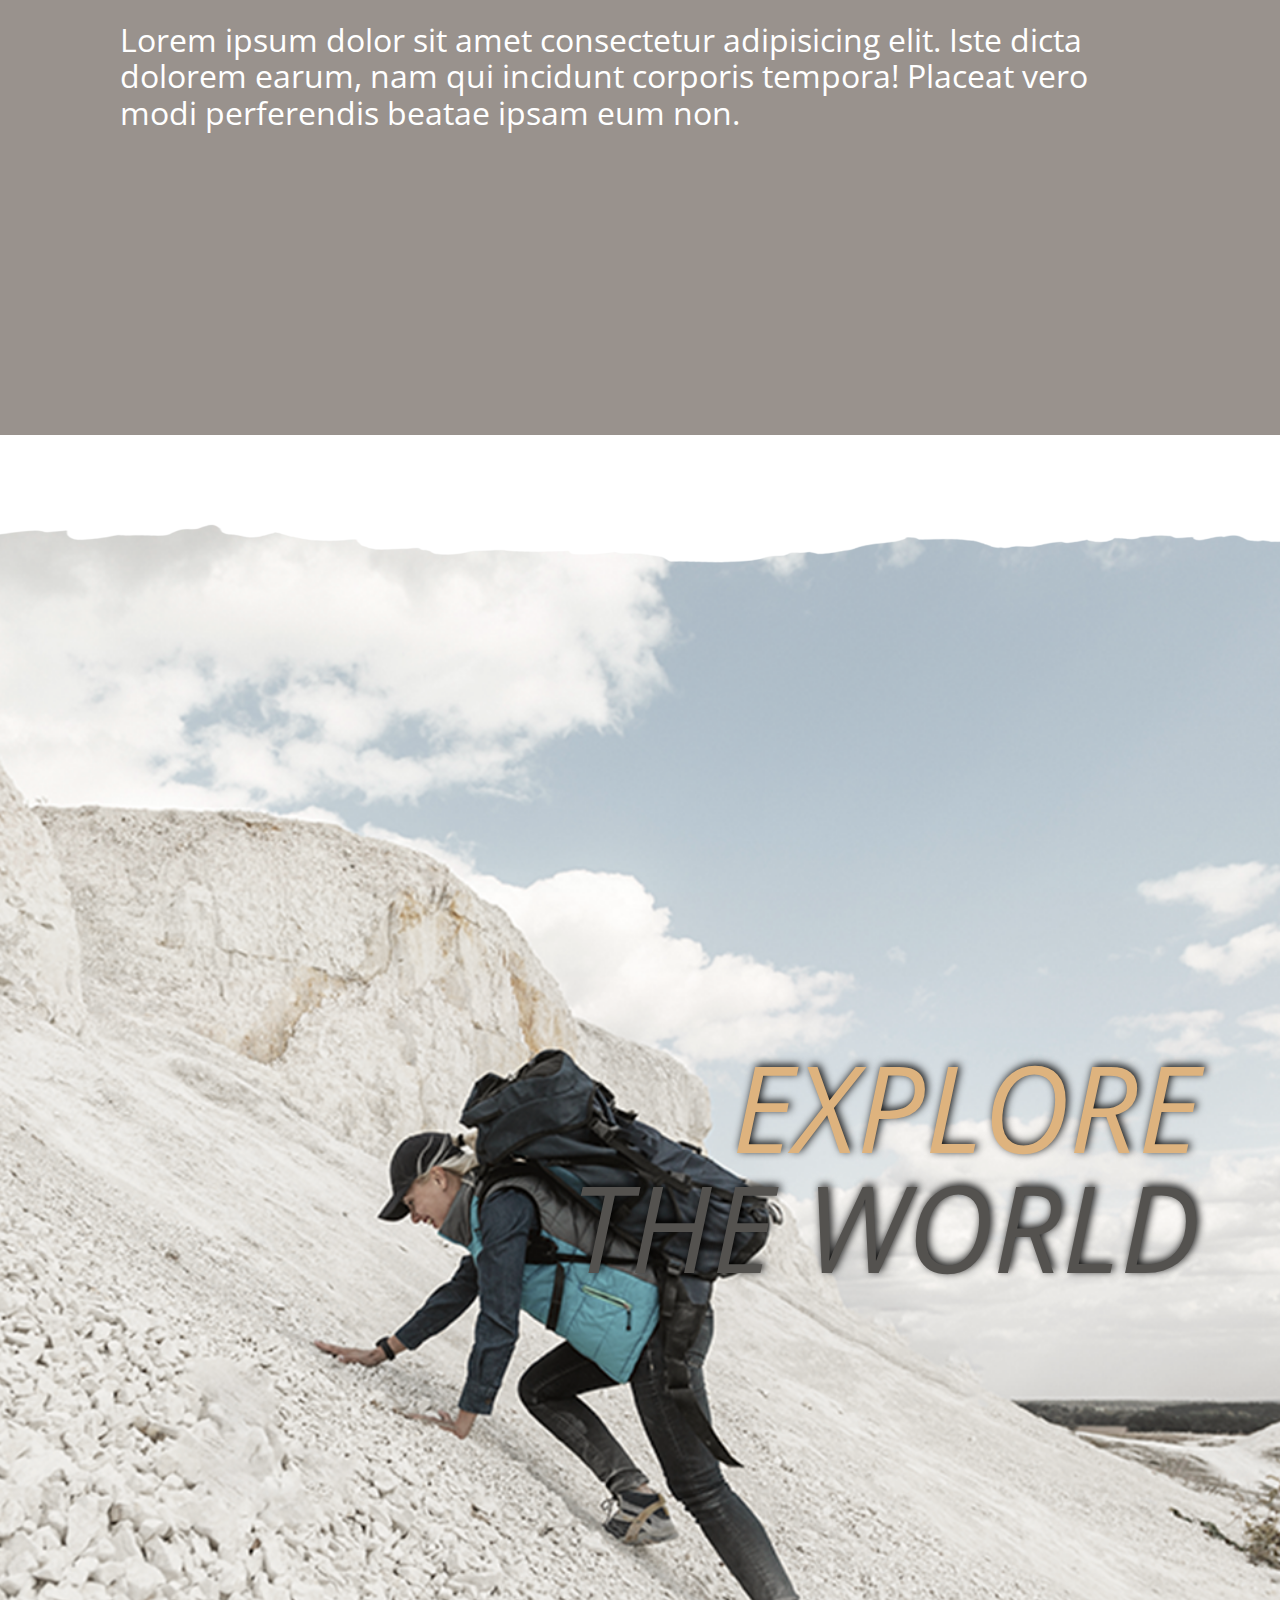
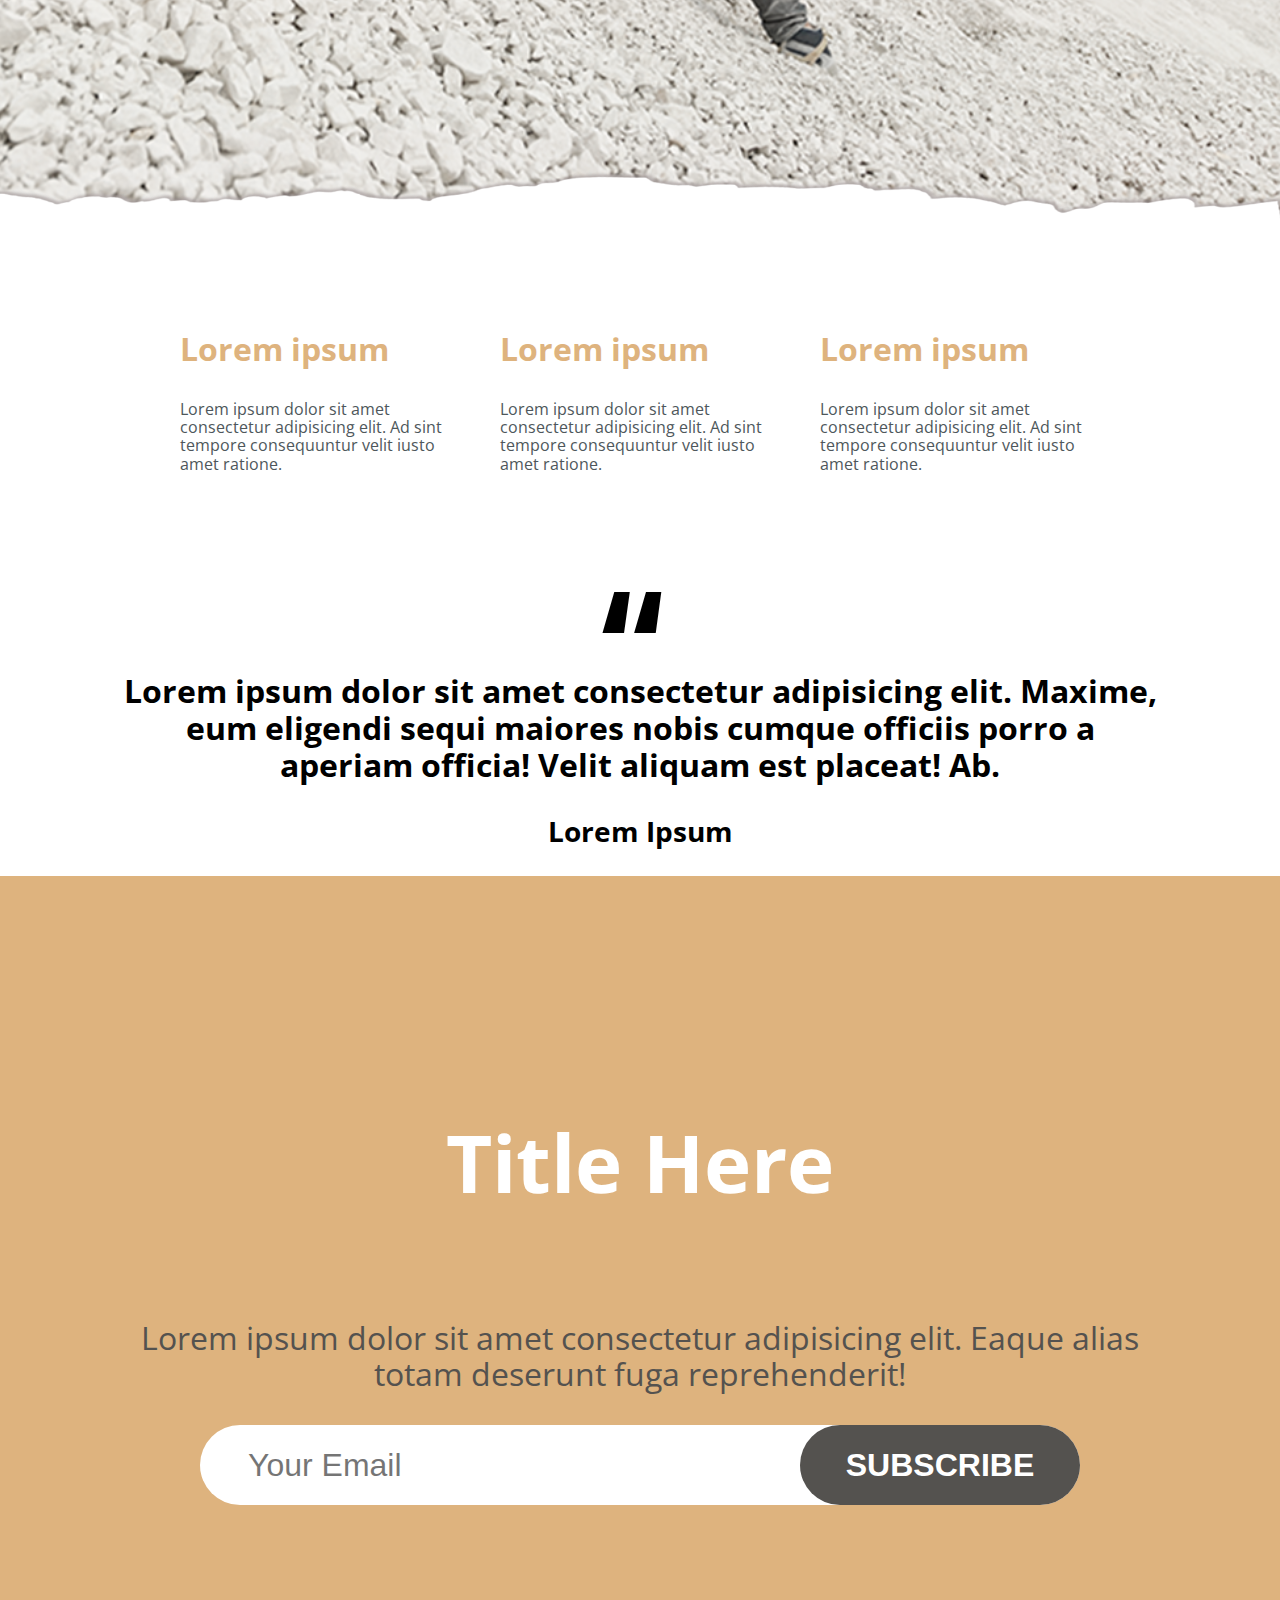
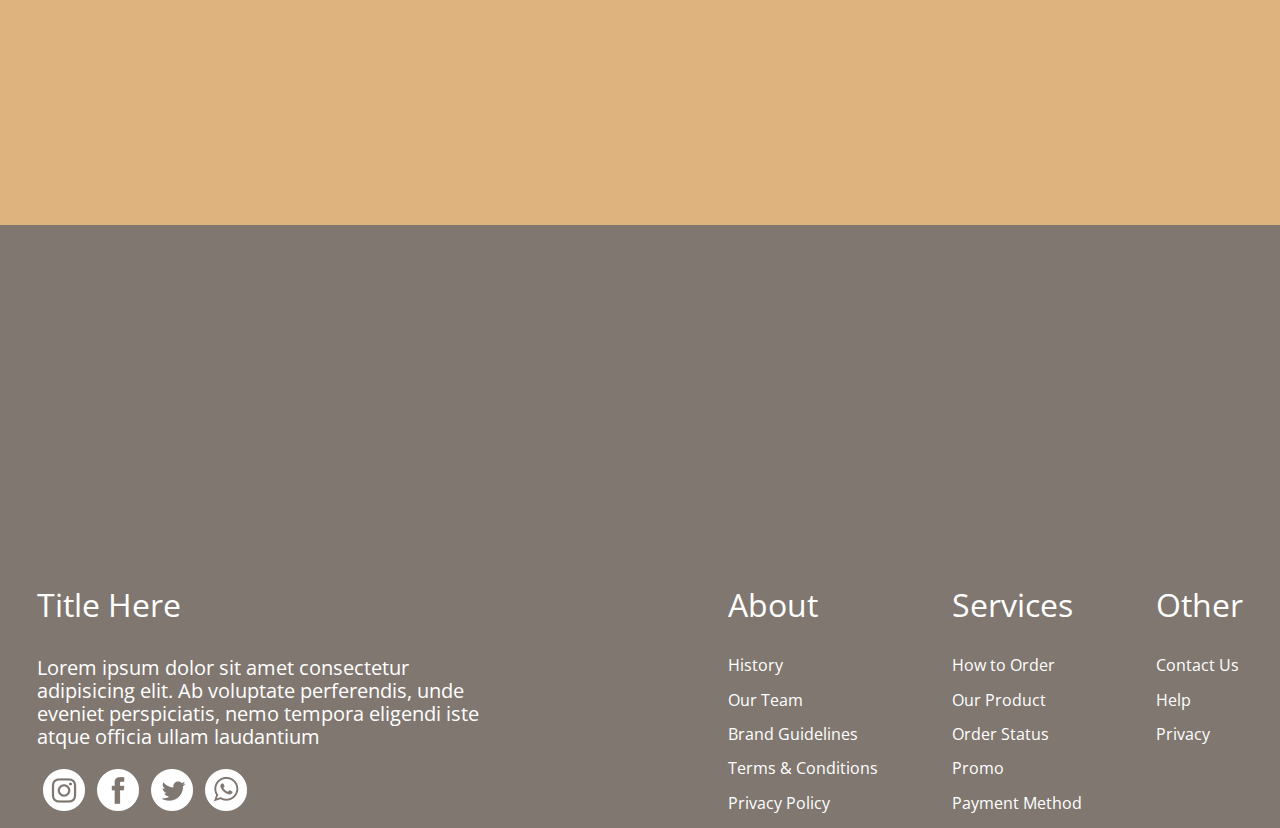
==== commit c8f66b77: "Almoust-done" ====
--- a/index.html
+++ b/index.html
@@ -53,7 +53,7 @@
     </section>
     <section class="section4">
       <div class="section4-img">
-        <img src="./img/section4-img.png" alt="img" id="section4img">
+        <img src="./img/section4-img.png" alt="img" class="section4img">
       </div>
       <div class="section4-text">
       <p class="section4-text-header">Discount up to <br>50% All Excuriouns</p>
@@ -76,6 +76,11 @@
       <p class="section6-under">Lorem ipsum dolor sit amet consectetur adipisicing elit. Iste dicta dolorem earum, nam qui incidunt corporis tempora! Placeat vero modi perferendis beatae ipsam eum non.</p>
     </section>
     <section class="section7">
+      <div class="background">
+        <img src="./img/hike.png" alt="back" class="background-img">
+        <div class="background-top"></div>
+        <div class="background-bottom"></div>
+      </div>
       <p class="explore">explore</p>
       <p class="world">the world</p>
     </section>
--- a/styles/index.css
+++ b/styles/index.css
@@ -6,6 +6,12 @@
 
 body {
   font-family: "open sans", "Times new roman";
+  overflow-x: hidden;
+}
+
+
+section {
+  position: relative;
 }
 
 .header {
@@ -16,8 +22,6 @@
   padding: 0 5rem;
   
 }
-
-
 
 .header .menu {
   display: flex;
@@ -80,15 +84,14 @@
 }
 
 .section2 {
-  position: relative;
   height: 61rem;
   padding-top: 15rem;  
   /* background: url(/progects/first/img/bott.png) center bottom no-repeat,  url(/progects/first/img/top.png) center top no-repeat, no-repeat url(../img/background-second.png); */
 }
 
-.section2 .background,
-.section2 .background-top,
-.section2 .background-bottom {
+.background,
+.background-top,
+.background-bottom {
   position: absolute;
   top: 0;
   right: 0;
@@ -99,14 +102,14 @@
   padding: 0; 
 }
 
-.section2 .background-img {
+.background-img {
   width: 100%;
   height: 100%;
   object-fit: cover;
 }
 
-.section2 .background-top,
-.section2 .background-bottom {
+.background-top,
+.background-bottom {
   z-index: unset;
   background-size: 100% 100%;
   background-position: center top;
@@ -114,12 +117,12 @@
   height: 10vw;
 }
 
-.section2 .background-top {
+.background-top {
   background-image: url(../img/top.png);
   bottom: unset;
 }
 
-.section2 .background-bottom {
+.background-bottom {
   background-image: url(../img/bott.png);
   top: unset;
 }
@@ -170,8 +173,10 @@
 
 @media screen and (max-width:550px) {
  .section2 {height: 50rem; padding-top: 7rem;}
- .section2 .section2-header{font-size: 3rem;}
- .section2 .descr {font-size: 1.1rem; -webkit-text-stroke: 0.3px #ffffff;}  
+ .section2 .section2-header{font-size: 2.5rem;
+width: 15rem}
+ .section2 .descr {font-size: 1.1rem; -webkit-text-stroke: 0.3px #ffffff;
+width: 15rem}  
 }
 .section3 {
 display: flex;
@@ -203,6 +208,10 @@
 }
 
 .section3 .lorem .section3-block {
+  display: flex;
+  align-items: center;
+  justify-content: center;
+  flex-direction: column;
   margin: 0 2.75rem;
 
 }
@@ -210,6 +219,7 @@
 .section3 .lorem .img {
   height: 400px;
   width: 100%;
+  margin-bottom: 0;
  }
 
 .section3 .lorem .lorem2 {
@@ -222,6 +232,7 @@
   height: 5.4rem;
   align-items: center;
   padding-left: 1rem;
+  width: 100%;
 }
 
 .section3 .lorem .under-lorem{
@@ -255,17 +266,24 @@
 @media screen and (max-width: 1258px) {
   .section3 .lorem {flex-direction: column;
                     align-items: center;}
-  .section3 .lorem .section3-block {width: 50%;
-}
-}
-
-@media screen and (max-width: 800px) {
- .section3 .let {font-size: 2rem;}
- .section3 .under-let {font-size: 1.5rem;
-                       width: 30rem}
- .section3 .section3-block { height: 30rem;}
- .section3 .lorem .img {object-fit:contain;
-                        height: min-content;}  
+  .section3 .lorem .section3-block {width: 80%;
+    max-width: 388px;
+    margin-bottom: 5rem;
+}
+}
+
+@media screen and (max-width: 800px) {
+ .section3 .let {font-size: 1.5rem;}
+ .section3 .under-let {font-size: 1rem;
+                       width: 15rem}
+ .section3 .section3-block { height: auto;
+align-items: flex-start;}
+ .section3 .lorem .img {max-width: 100%;
+  height: auto;
+}
+ .section3 .lorem .lorem2 {font-size: 1.5rem;}
+ .section3 .lorem .under-lorem {font-size: 1rem;}
+ .section3 .show-button {width: 20rem}
 }
 
 .section4 {
@@ -273,14 +291,10 @@
 }
 
 .section4 .section4-img {
-  width: 128.738rem;
+  width: 50%;
   display: flex;
   height: 69.65rem;
-}
-
-.section4 .section4-img .section4img {
-  width: 100%;
-  height: 100%;
+ object-fit: contain;
 }
 
 .section4 .section4-text{
@@ -290,6 +304,7 @@
   justify-content: center;
   padding-left: 5rem;
   background: #7f7770;
+  width: 50%
 }
 
 .section4 .section4-text .section4-text-header {
@@ -324,9 +339,23 @@
   font-size: 2rem;
 }
 
+@media screen and (max-width: 800px) {
+  .section4{flex-direction: column;}
+.section4 .section4-img {width: 100%;
+height: auto;
+object-fit:cover;}
+.section4 .section4-img .section4img {width: 100%;
+height: auto;}
+.section4 .section4-text {width: 100%;
+  padding-bottom: 1rem;}
+.section4 .section4-text .section4-text-header {font-size: 3rem;}
+.section4 .section4-text .section4-lorem {font-size: 1.5rem;
+width: 80%}
+}
+.section4 .section4-text .read-button1 {width: 80%}
+
 .section5{
   display: flex;
-  justify-content: center;
 }
 
 .section5 .section5-text{
@@ -336,6 +365,7 @@
   justify-content: center;
   padding-right: 5rem;
   background: #deb37e;
+  width: 50%;
 }
 
 .section5 .section5-text .section5-text-header {
@@ -372,9 +402,25 @@
 }
 
 .section5 .section5-img .section5img {
-  width: 58.95rem;
+  width: 130.80%;
   height: 100%;
 }
+
+@media screen and (max-width: 800px) {
+  .section5{flex-direction: column;}
+.section5 .section5-img {width: 100%;
+height: auto;
+object-fit:cover;}
+.section5 .section5-img .section5img {width: 100%;
+height: auto;}
+.section5 .section5-text {width: 100%;
+  padding-bottom: 1rem;}
+.section5 .section5-text .section5-text-header {font-size: 3rem;
+width: 80%}
+.section5 .section5-text .section5-lorem {font-size: 1.5rem;
+width: 80%}
+}
+.section5 .section5-text .read-button2 {width: 80%}
 
 .section6 {
   display: flex;
@@ -397,34 +443,50 @@
   color: #ffffff
 }
 
+@media screen and (max-width: 800px) {
+  .section6 .section6-header {font-size: 2.5rem;
+  width: 80%}
+  .section6 .section6-under {font-size: 1.5rem;
+  width: 80%}
+  .section6 {background-size: auto, 100% 10%, 100% 10%;
+  height: 45rem;}
+}
+
 .section7 {
   display: flex;
   flex-direction: column;
   align-items: flex-end;
   justify-content: center;
-  background: center bottom no-repeat url(/progects/first/img/bott.png), center top no-repeat url(/progects/first/img/top.png), no-repeat url(/Progects/first/img/hike.png);
   background-size: 100%;
   height: 91.5rem;
 }
 
 .section7 .explore {
+  position: absolute;
   color: #deb37e;
-  margin-bottom: 0;
   font-size: 7.5rem;
   font-style: italic;
   padding-right: 5rem;
   text-transform: uppercase;
   text-shadow: 0.1rem -0.1rem 0.5rem #000;
+  margin-top: 0;
 }
 
 .section7 .world {
+  position: absolute;
   color: #54524f;
-  margin-top: 0;
   font-size: 7.5rem;
   padding-right: 5rem;
   text-transform: uppercase;
   font-style: italic;
   text-shadow: 0.1rem -0.1rem 0.5rem #000;
+  margin-bottom: 0;
+}
+
+@media screen and (max-width: 800px) {
+  .section7 .explore, .section7 .world {font-size: 3rem;
+    -webkit-text-stroke: 0.3px #ffffff;}
+  .section7 {height: 45rem}  
 }
 
 .section8 {
@@ -476,6 +538,17 @@
   font-weight: bold;
   text-align: center;
   font-size: 1.75rem;
+}
+
+@media screen and (max-width: 800px) {
+.section8 .three {
+  flex-direction: column;
+}  
+.section8 .quote {width: 15rem;
+font-size: 1.5rem;}
+.section8 .under-quote {
+  font-size: 1.15rem;
+}
 }
 
 .section9 {
@@ -536,6 +609,19 @@
   color: #ffffff;
 }
 
+@media screen and (max-width: 800px) {
+ .section9 {background-size: 100% 10%;}
+ .section9 .title {font-size: 2.5rem;}
+ .section9 .under-title {font-size: 1.15rem;
+width: 15rem}
+ .section9 .email-input {width: 20rem;
+height: 2.5rem;}
+ .section9 .email-button {width: 5rem;
+height: 2.5rem;
+font-size: 0.5rem;}
+
+}
+
 .footer {
   display: flex;
   flex-direction: row;
@@ -568,4 +654,13 @@
 .footer .foot {
   color: #ffffff;
   font-size: 1.25;
+}
+
+@media screen and (max-width: 800px) {
+  .footer {background-size: 100% 5%;
+    flex-direction: column;
+    padding-top: 10rem;
+  }
+    .footer .column1 {width: 20rem}
+  .footer .foot1 {width: 20rem}
 }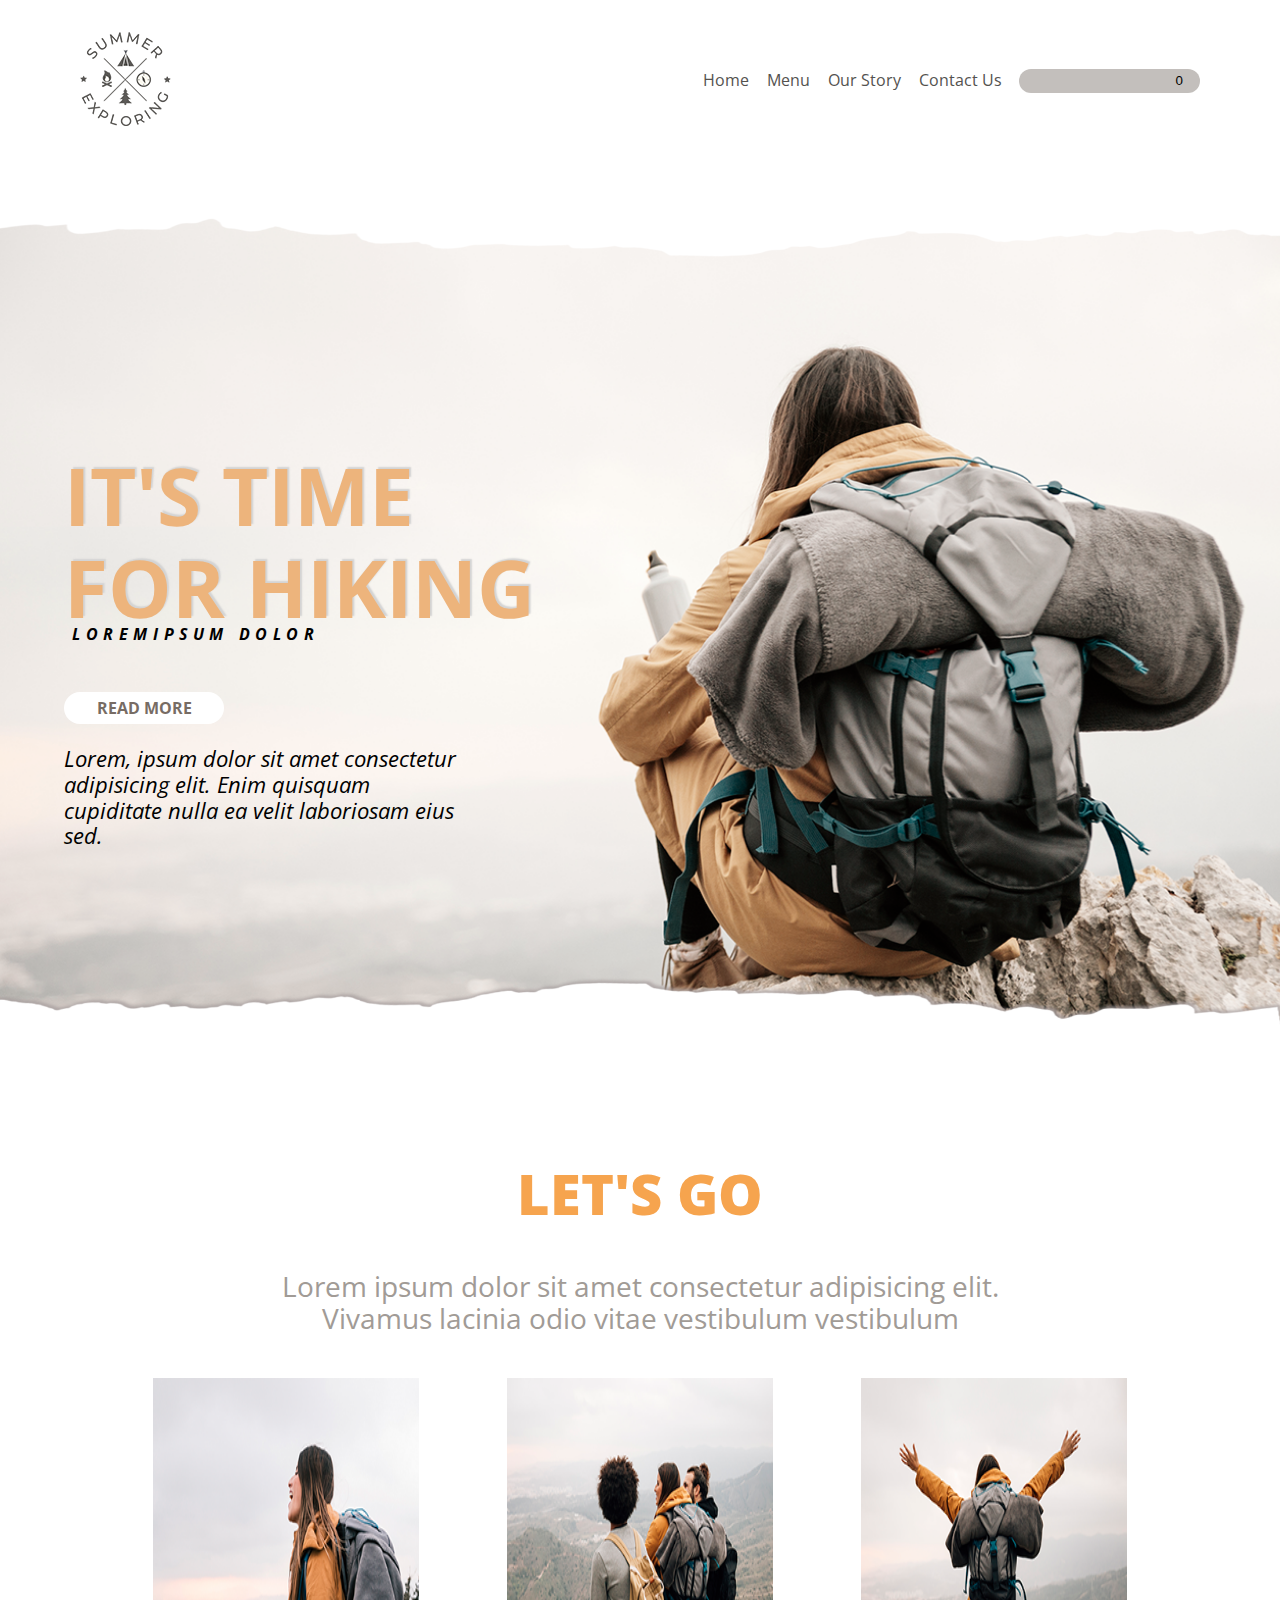
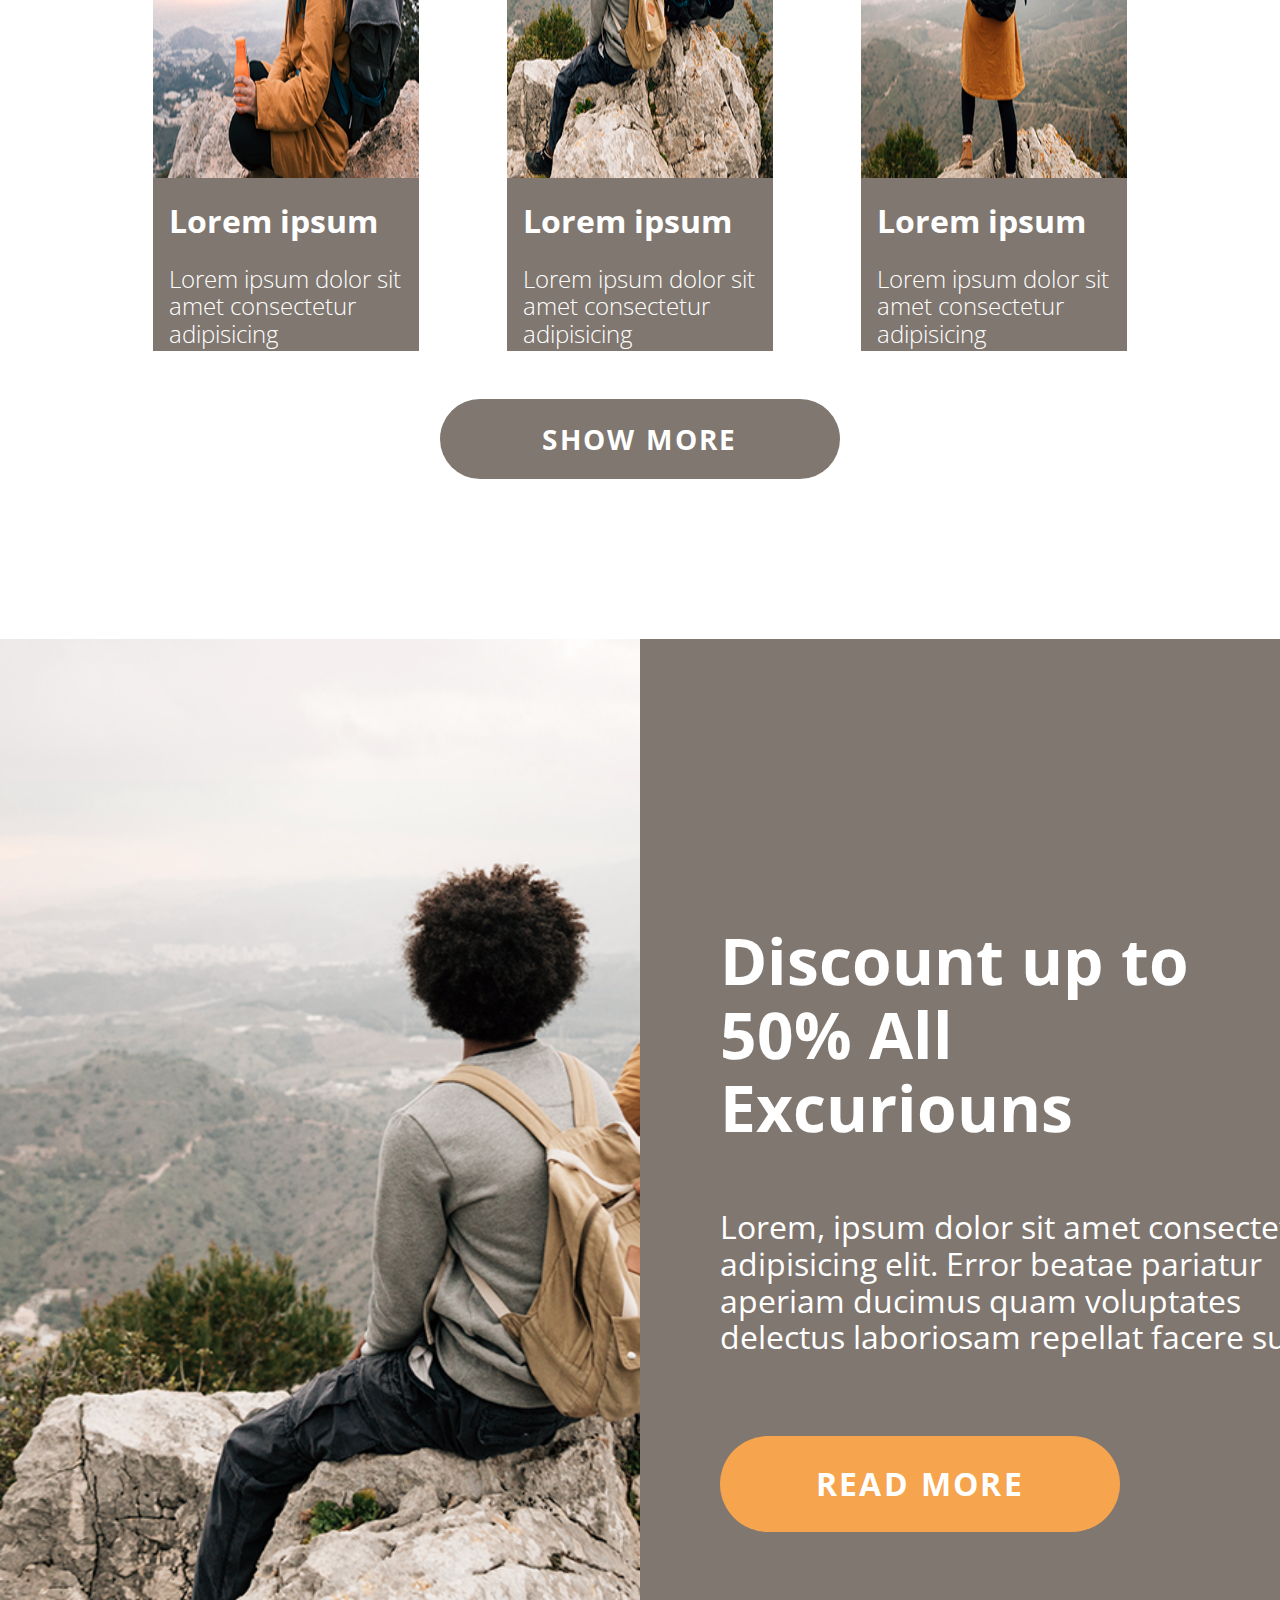
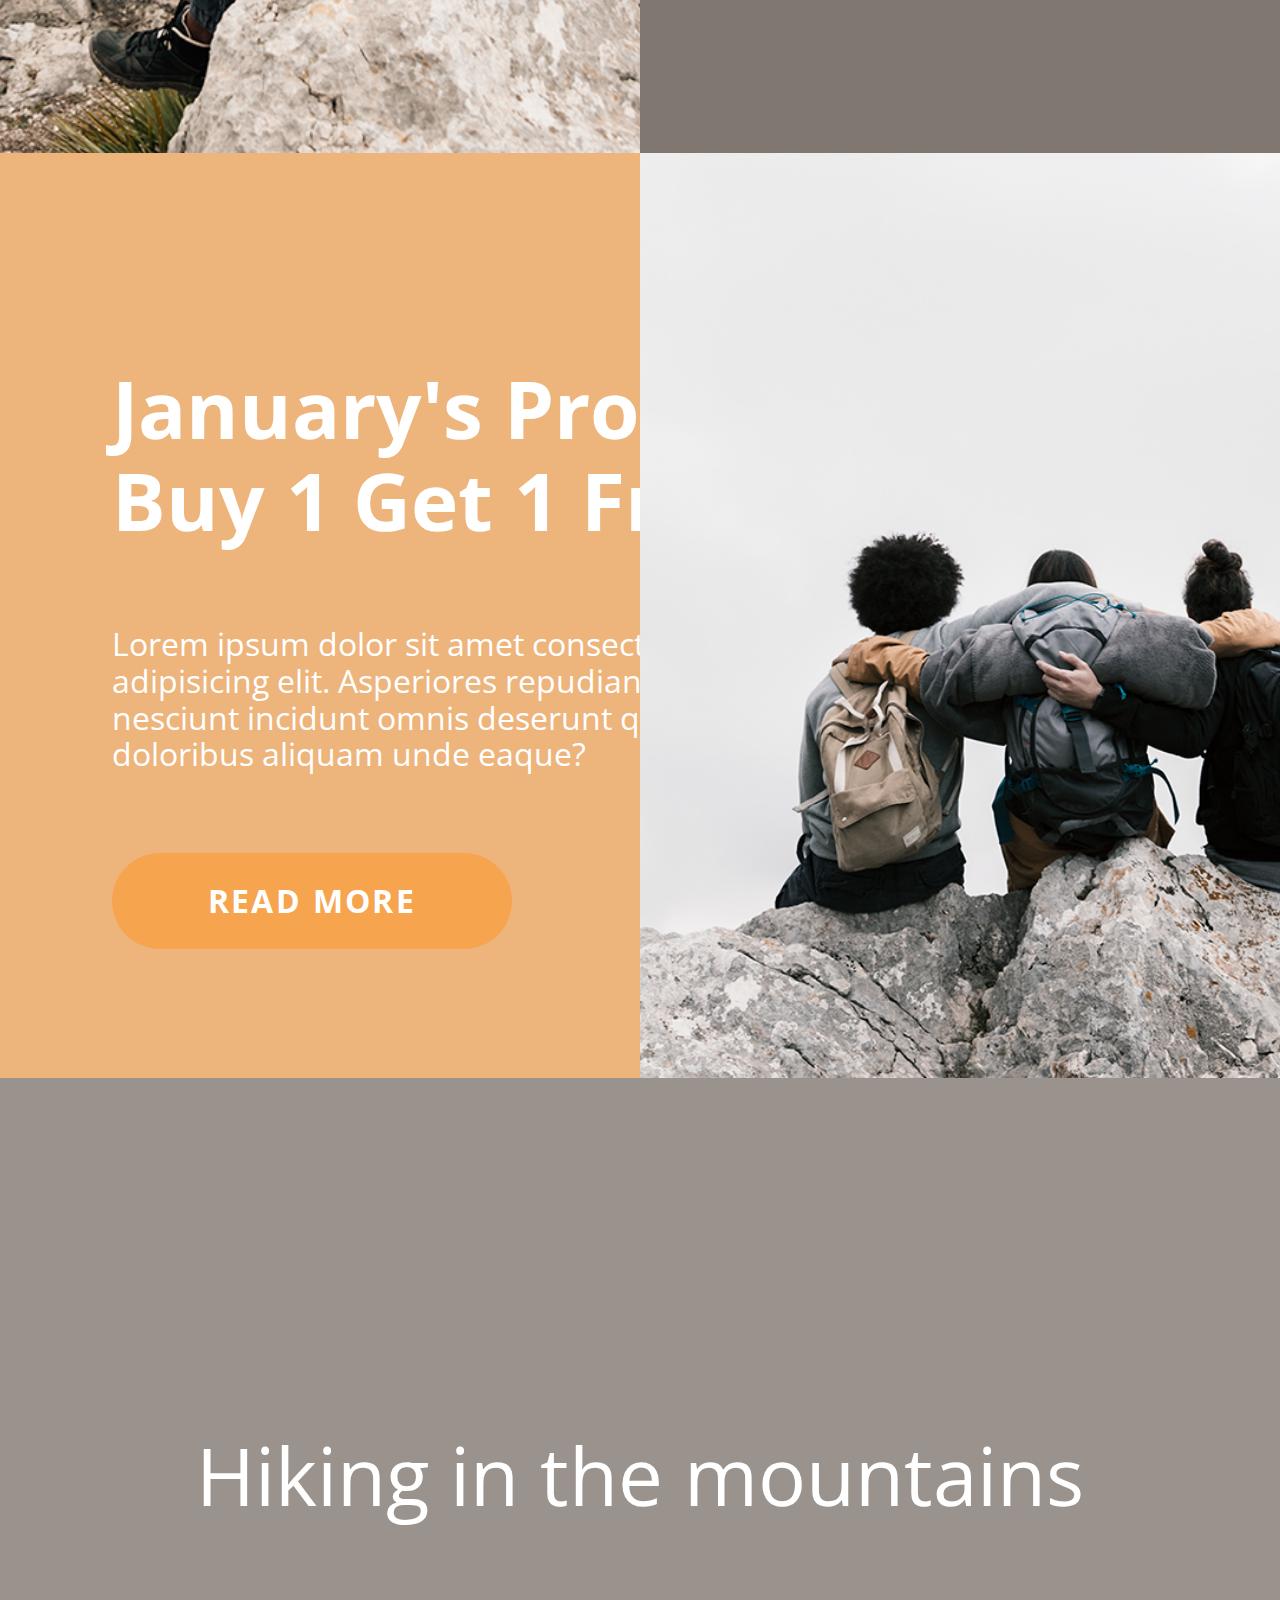
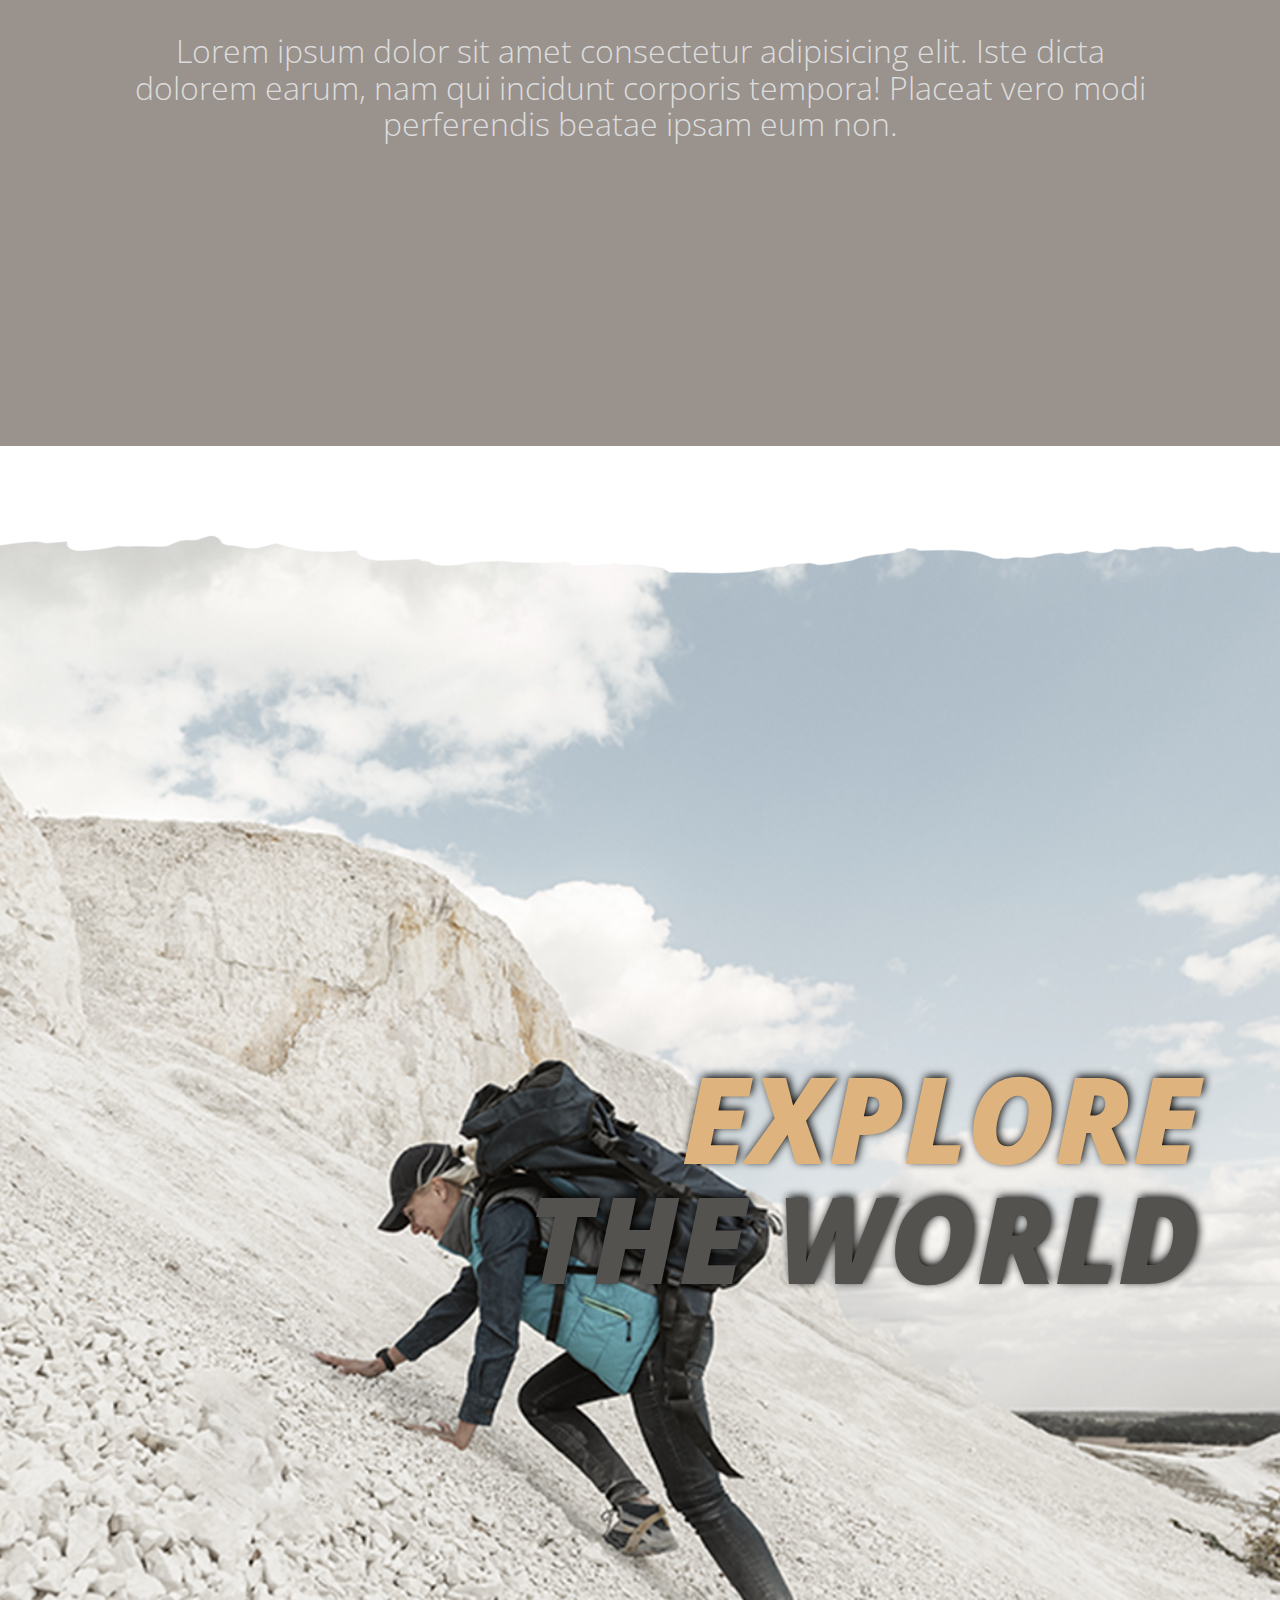
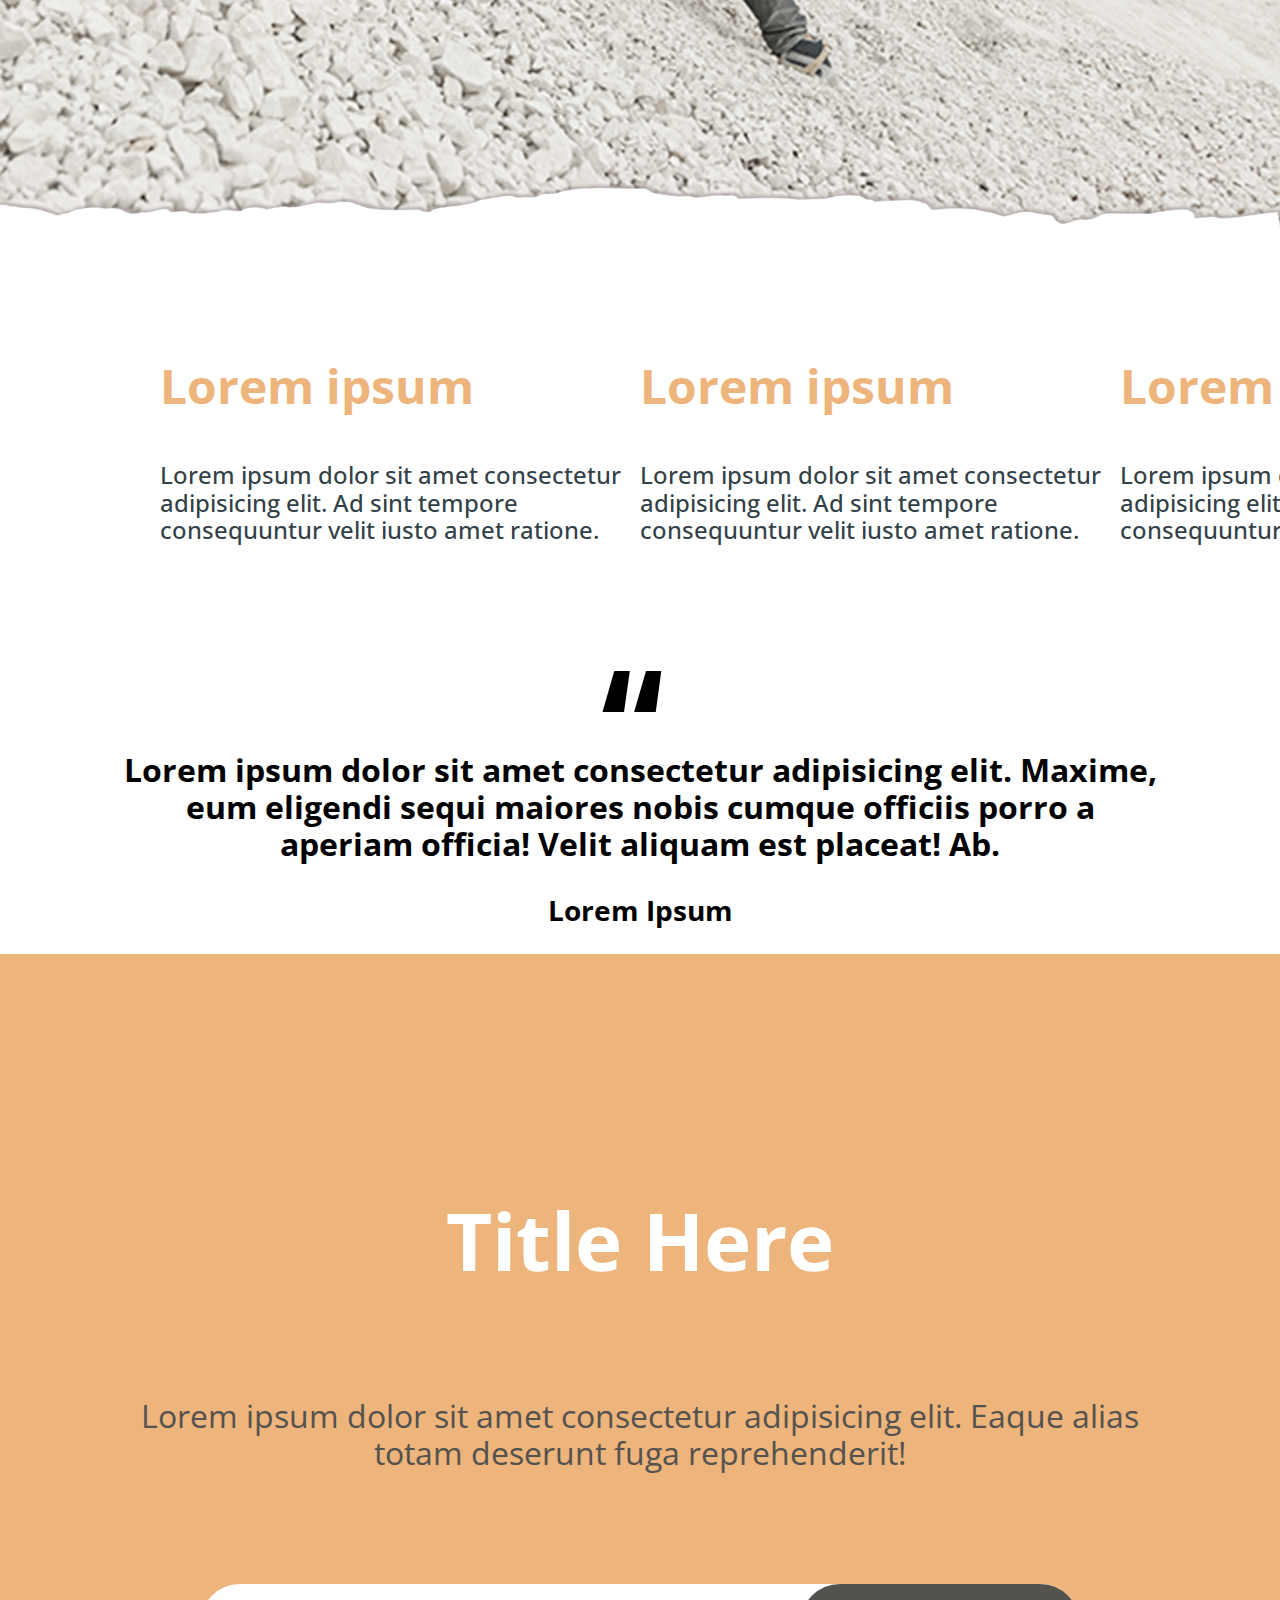
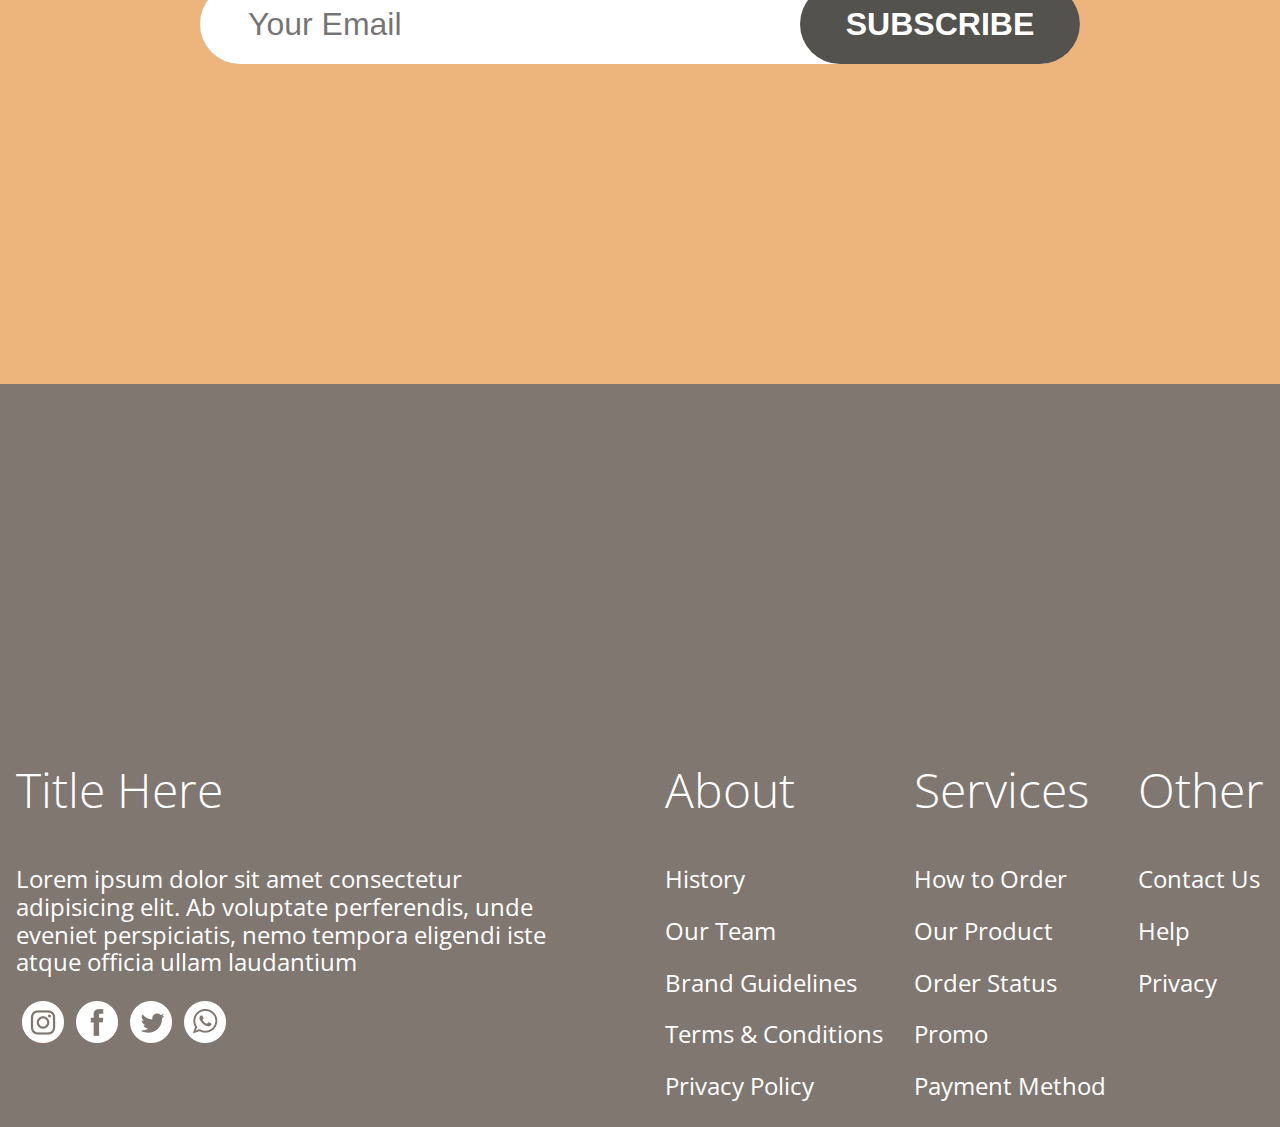
==== commit 74ef1e56: "done" ====
--- a/index.html
+++ b/index.html
@@ -4,7 +4,7 @@
     <meta charset="UTF-8" />
     <meta name="viewport" content="width=device-width, initial-scale=1, user-scalable=no">
     <link rel="preconnect" href="https://fonts.gstatic.com">
-    <link href="https://fonts.googleapis.com/css2?family=Open+Sans:ital,wght@0,400;0,700;1,400;1,700&display=swap" rel="stylesheet">
+    <link href="https://fonts.googleapis.com/css2?family=Open+Sans:ital,wght@0,300;0,400;0,600;0,700;0,800;1,300;1,400;1,600;1,700;1,800&display=swap" rel="stylesheet">
     <link rel="stylesheet" href="./styles/normalize.css" />
     <link rel="stylesheet" href="./styles/index.css" />
     <title>My first page</title>
@@ -16,6 +16,10 @@
       </div>
       
       <div id="menu" class="menu">
+        <input type="checkbox" name="" id="menu-toggle">
+        <label for="menu-toggle" class="menu-btn">
+        <span></span>
+        </label>
         <menu>
           <li class="menu-item"><a href="#" class="qwe">Home</a></li>
           <li class="menu-item"><a href="#" class="qwe">Menu</a></li>
--- a/styles/index.css
+++ b/styles/index.css
@@ -9,6 +9,8 @@
   overflow-x: hidden;
 }
 
+.logo {
+  margin-top: 2rem;}
 
 section {
   position: relative;
@@ -16,15 +18,64 @@
 
 .header {
   display: flex;
-  height: 8.125rem;
+  height: auto;
   justify-content: space-between;
   align-items: center;
   padding: 0 5rem;
   
 }
 
+.menu-btn{
+  display: flex;
+  align-items: center;
+  position: absolute;
+  width: 26px;
+  height: 26px;
+  cursor: pointer;
+  z-index: 1;
+  visibility: hidden;
+}
+ 
+#menu-toggle{
+  opacity: 0;
+}
+
+#menu-toggle:checked ~ .menu-btn > span{
+  transform: rotate(45deg);
+}
+#menu-toggle:checked ~ .menu-btn > span::before{
+  top: 0;
+  transform: rotate(0);
+}
+#menu-toggle:checked ~ .menu-btn > span::after{
+  top: 0;
+  transform: rotate(90deg);
+}
+
+
+.menu-btn > span,
+.menu-btn > span::before,
+.menu-btn > span::after {
+  display: block;
+  position: absolute;
+  width: 100%;
+  height: 2px;
+  background-color: #616161;
+  transition-duration: .25s;
+}
+.menu-btn > span::before {
+  content: '';
+  top: -8px;
+}
+.menu-btn > span::after {
+  content: '';
+  top: 8px;
+}
+
 .header .menu {
-  display: flex;
+  margin-top: 2rem;
+  display: flex;
+  align-items: center;
 }
 
 .header .menu menu {
@@ -79,8 +130,14 @@
 
 @media screen and (max-width: 800px) {
   .header, .header .menu, .header .menu menu{flex-direction: column; height: 100%; padding: 0}
-  .header{height: 25rem; padding-top: 1rem;}
-  .header .menu menu {height: 10rem;}
+  .header{height: auto; padding-top: 1rem;}
+  .header .menu menu {height: 0;}
+  menu {visibility: hidden;}
+  .search {visibility: hidden;}
+  .menu-btn {visibility: visible;}
+  #menu-toggle:checked ~ menu { visibility: unset; height: 10rem;}
+  #menu-toggle:checked ~ .search { visibility: unset;}
+  /* #menu-toggle:checked ~ header { height: 10;} */
 }
 
 .section2 {
@@ -134,7 +191,7 @@
   height: 10rem;
   width: 31rem;
   margin-bottom: 0;
-  color: #deb37e;
+  color: #edb47c;
   text-shadow: 0.1rem -0.1rem 0.1rem lightgray;
   font-weight: bold;
   }
@@ -188,9 +245,9 @@
 
 .section3 .let {
   text-transform: uppercase;
-  font-weight: bolder;
+  font-weight: 900;
   font-size: 3.5rem;
-  color: #e2a355;
+  color: #f6a44e;
   margin-bottom: 1rem;
 }
 
@@ -243,6 +300,7 @@
   margin: 0;
   height: 5.4rem;
   padding-left: 1rem;
+  font-weight: lighter;
 }
 
 .section3 .show-button {
@@ -318,7 +376,7 @@
   font-size: 2rem;
   margin-top: 0;
   margin-right: 5rem;
-  width: 48.95rem;
+  width: 40rem;
 }
 
 .section4 .section4-text .read-button1 {
@@ -326,10 +384,10 @@
   align-items: center;
   justify-content: center;
   margin-top: 3rem;
-  background-color: #e2a355;
+  background-color: #f6a44e;
   border: 0px solid #000;
-  border-radius: 1.5rem;
-  width: 30rem;
+  border-radius: 5rem;
+  width: 25rem;
   height: 6rem;
   font-weight: bolder;
   text-transform: uppercase;
@@ -351,8 +409,9 @@
 .section4 .section4-text .section4-text-header {font-size: 3rem;}
 .section4 .section4-text .section4-lorem {font-size: 1.5rem;
 width: 80%}
-}
 .section4 .section4-text .read-button1 {width: 80%}
+}
+
 
 .section5{
   display: flex;
@@ -361,17 +420,17 @@
 .section5 .section5-text{
   display: flex;
   flex-direction: column;
-  align-items: flex-end;
-  justify-content: center;
-  padding-right: 5rem;
-  background: #deb37e;
+  align-items: flex-start;
+  justify-content: center;
+  padding-left: 7rem;
+  background: #edb47c;
   width: 50%;
 }
 
 .section5 .section5-text .section5-text-header {
   color: #ffffff;
   font-weight: bold;
-  font-size: 6rem;
+  font-size: 5rem;
   width: 50rem;
 }
 
@@ -379,8 +438,7 @@
   color: #ffffff;
   font-size: 2rem;
   margin-top: 0;
-  margin-left: 5rem;
-  width: 50rem;
+  width: 44rem;
 }
 
 .section5 .section5-text .read-button2 {
@@ -388,10 +446,10 @@
   align-items: center;
   justify-content: center;
   margin-top: 3rem;
-  background-color: #e2a355;
+  background-color: #f6a44e;
   border: 0px solid #000;
-  border-radius: 1.5rem;
-  width: 30rem;
+  border-radius: 3rem;
+  width: 25rem;
   height: 6rem;
   font-weight: bolder;
   text-transform: uppercase;
@@ -402,7 +460,7 @@
 }
 
 .section5 .section5-img .section5img {
-  width: 130.80%;
+  width: 132.5%;
   height: 100%;
 }
 
@@ -419,8 +477,9 @@
 width: 80%}
 .section5 .section5-text .section5-lorem {font-size: 1.5rem;
 width: 80%}
-}
 .section5 .section5-text .read-button2 {width: 80%}
+}
+
 
 .section6 {
   display: flex;
@@ -439,8 +498,11 @@
 
 .section6 .section6-under {
   font-size: 2rem;
+  font-weight: 200;
   width: 65rem;
-  color: #ffffff
+  color: #ffffff;
+  text-align: center;
+  color: #dcdcdc;
 }
 
 @media screen and (max-width: 800px) {
@@ -466,6 +528,7 @@
   color: #deb37e;
   font-size: 7.5rem;
   font-style: italic;
+  font-weight: 900;
   padding-right: 5rem;
   text-transform: uppercase;
   text-shadow: 0.1rem -0.1rem 0.5rem #000;
@@ -476,6 +539,7 @@
   position: absolute;
   color: #54524f;
   font-size: 7.5rem;
+  font-weight: 900;
   padding-right: 5rem;
   text-transform: uppercase;
   font-style: italic;
@@ -506,15 +570,17 @@
 }
 
 .section8 .three .lore {
-  color: #deb37e;
-  font-size: 2rem;
+  color: #edb47c;
+  font-size: 3rem;
   font-weight: bold;
 }
 
 .section8 .three .long {
   display: flex;
-  color: #4e575b;
-  width: 17.5rem;
+  font-size: 1.5rem;
+  font-weight: 500;
+  width: 30rem;
+  color: #324147;
 }
 
 .section8 .e{
@@ -556,7 +622,7 @@
   flex-direction: column;
   align-items: center;
   padding-top: 10rem;
-  background: center bottom no-repeat url(/progects/first/img/bott.png), center top no-repeat url(/progects/first/img/top.png), #deb37e;
+  background: center bottom no-repeat url(/progects/first/img/bott.png), center top no-repeat url(/progects/first/img/top.png), #edb47c;
   background-size: 100% 25%;
 }
 
@@ -574,6 +640,7 @@
 }
 
 .section9 .email {
+  margin-top: 5rem;
   display: flex;
   align-items: center;
   margin-bottom: 5rem;
@@ -629,21 +696,24 @@
   background-size: 100% 25%;
   justify-content: space-around;
   padding-top: 20.63rem;
+  
 }
 
 .footer .column1 {
   width: 38.56rem;
+  margin-bottom: 5rem;
 }
 
 .footer .head {
   color: #ffffff;
-  font-size: 2rem;
+  font-size: 3rem;
+  font-weight: 300;
 }
 
 .footer .foot1 {
-  width: 29.25rem;
-  color: #ffffff;
-  font-size: 1.25rem;
+  width: 35rem;
+  color: #ffffff;
+  font-size: 1.5rem;
 }
 
 .footer .social {
@@ -651,9 +721,9 @@
   border: none;
 }
 
-.footer .foot {
-  color: #ffffff;
-  font-size: 1.25;
+.footer .column2 .foot {
+  color: #ffffff;
+  font-size: 1.5rem;
 }
 
 @media screen and (max-width: 800px) {
